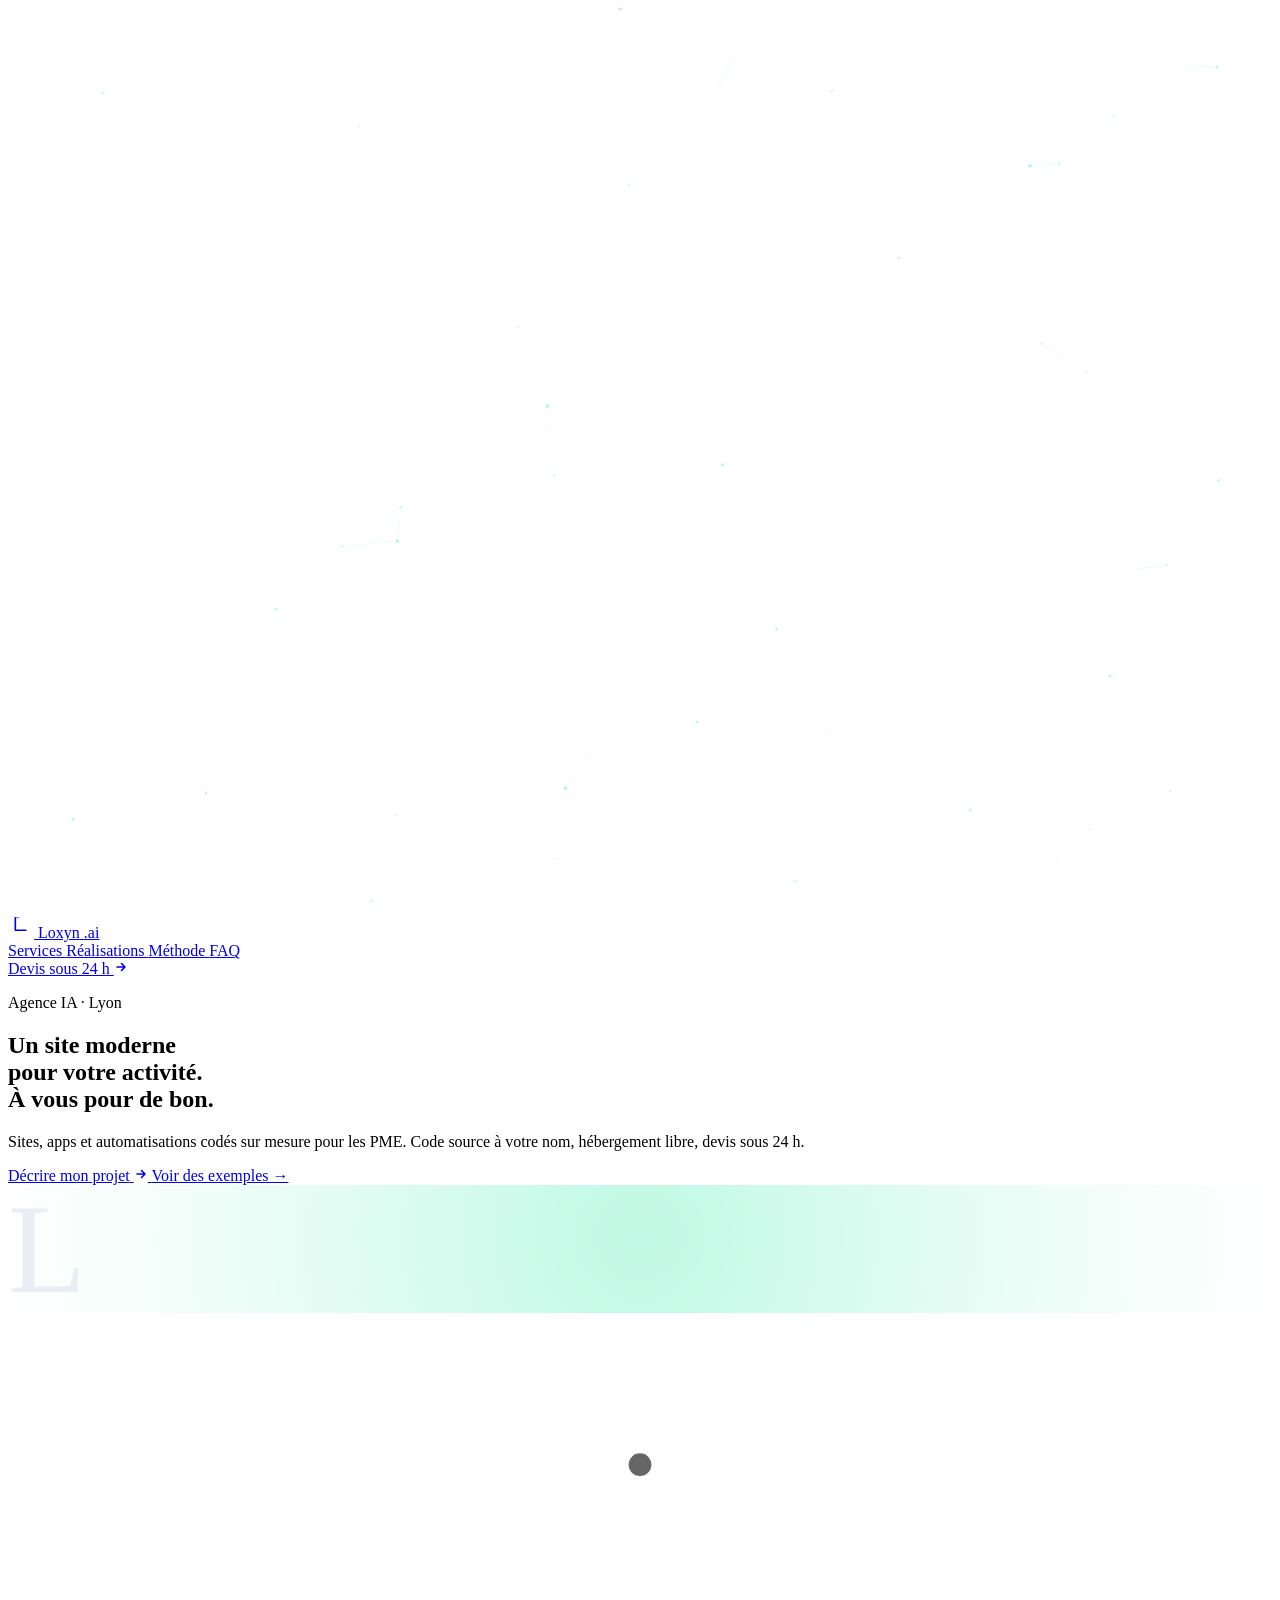
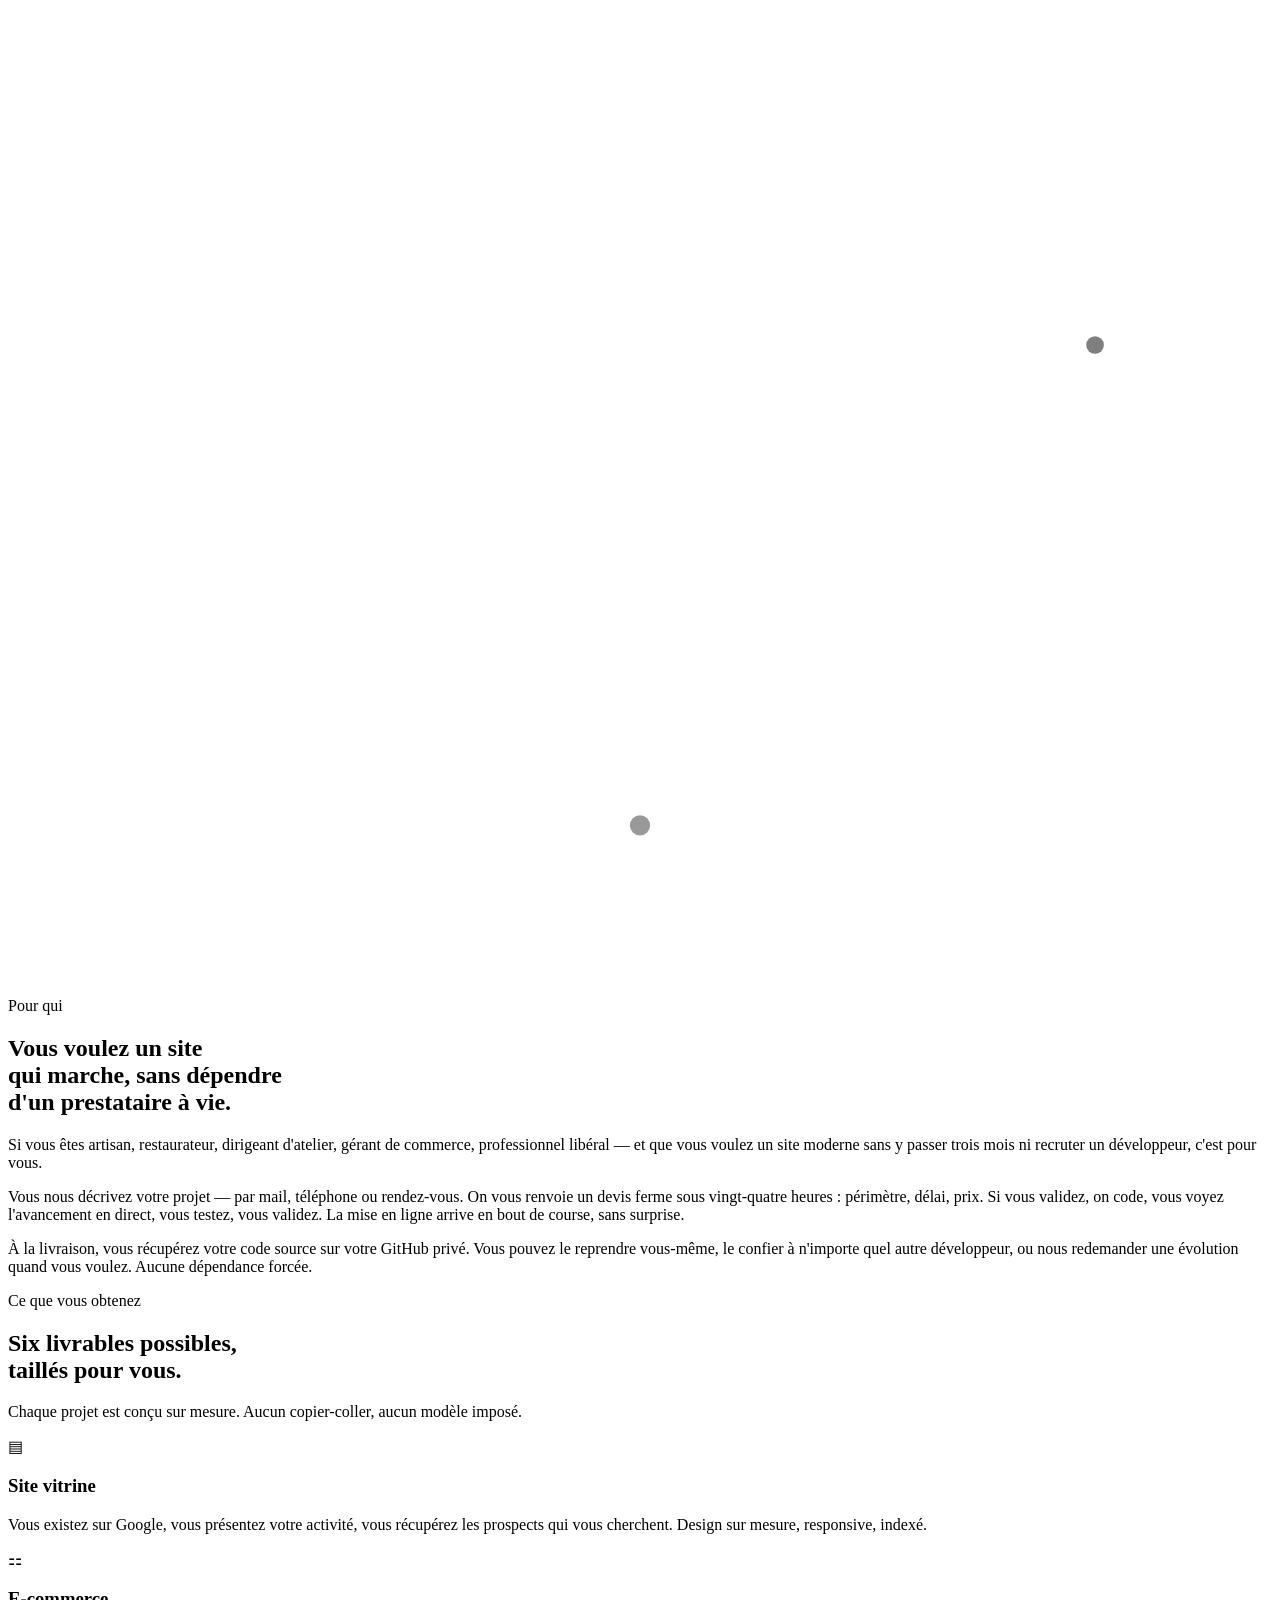
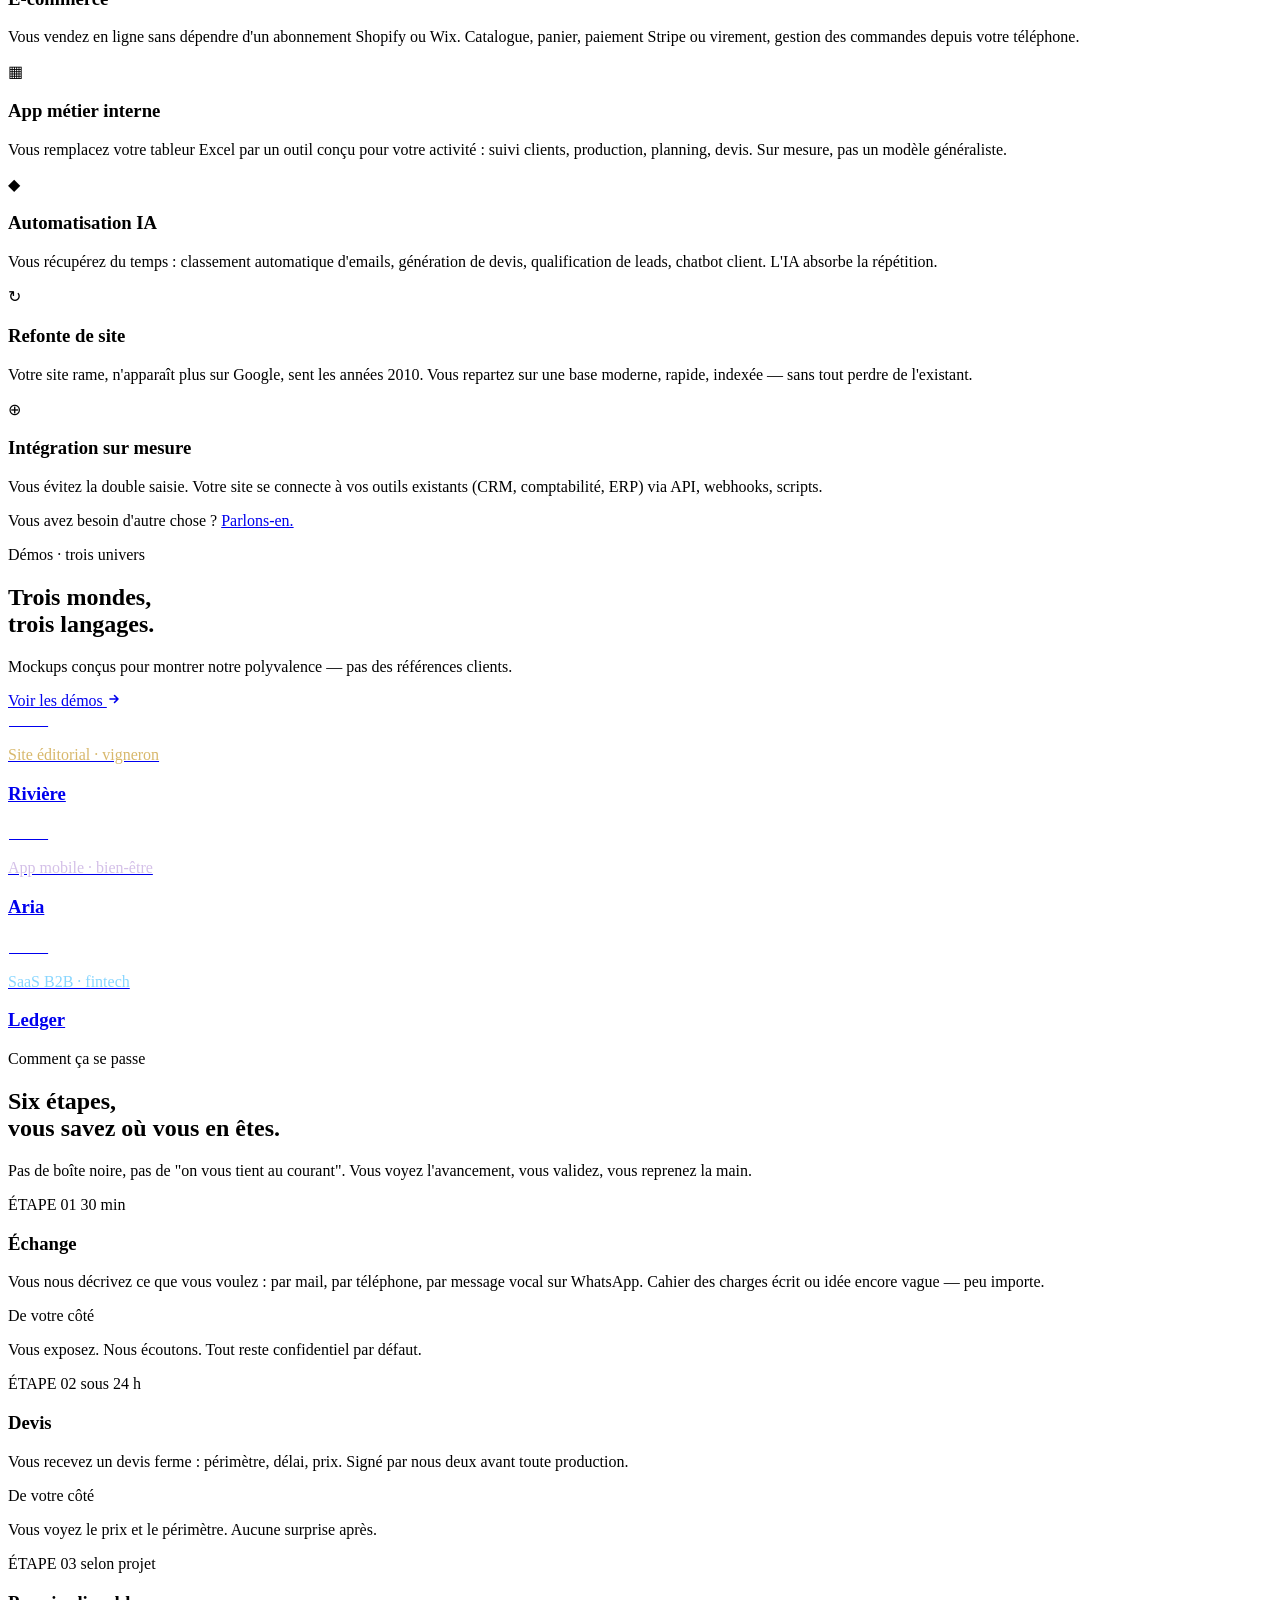
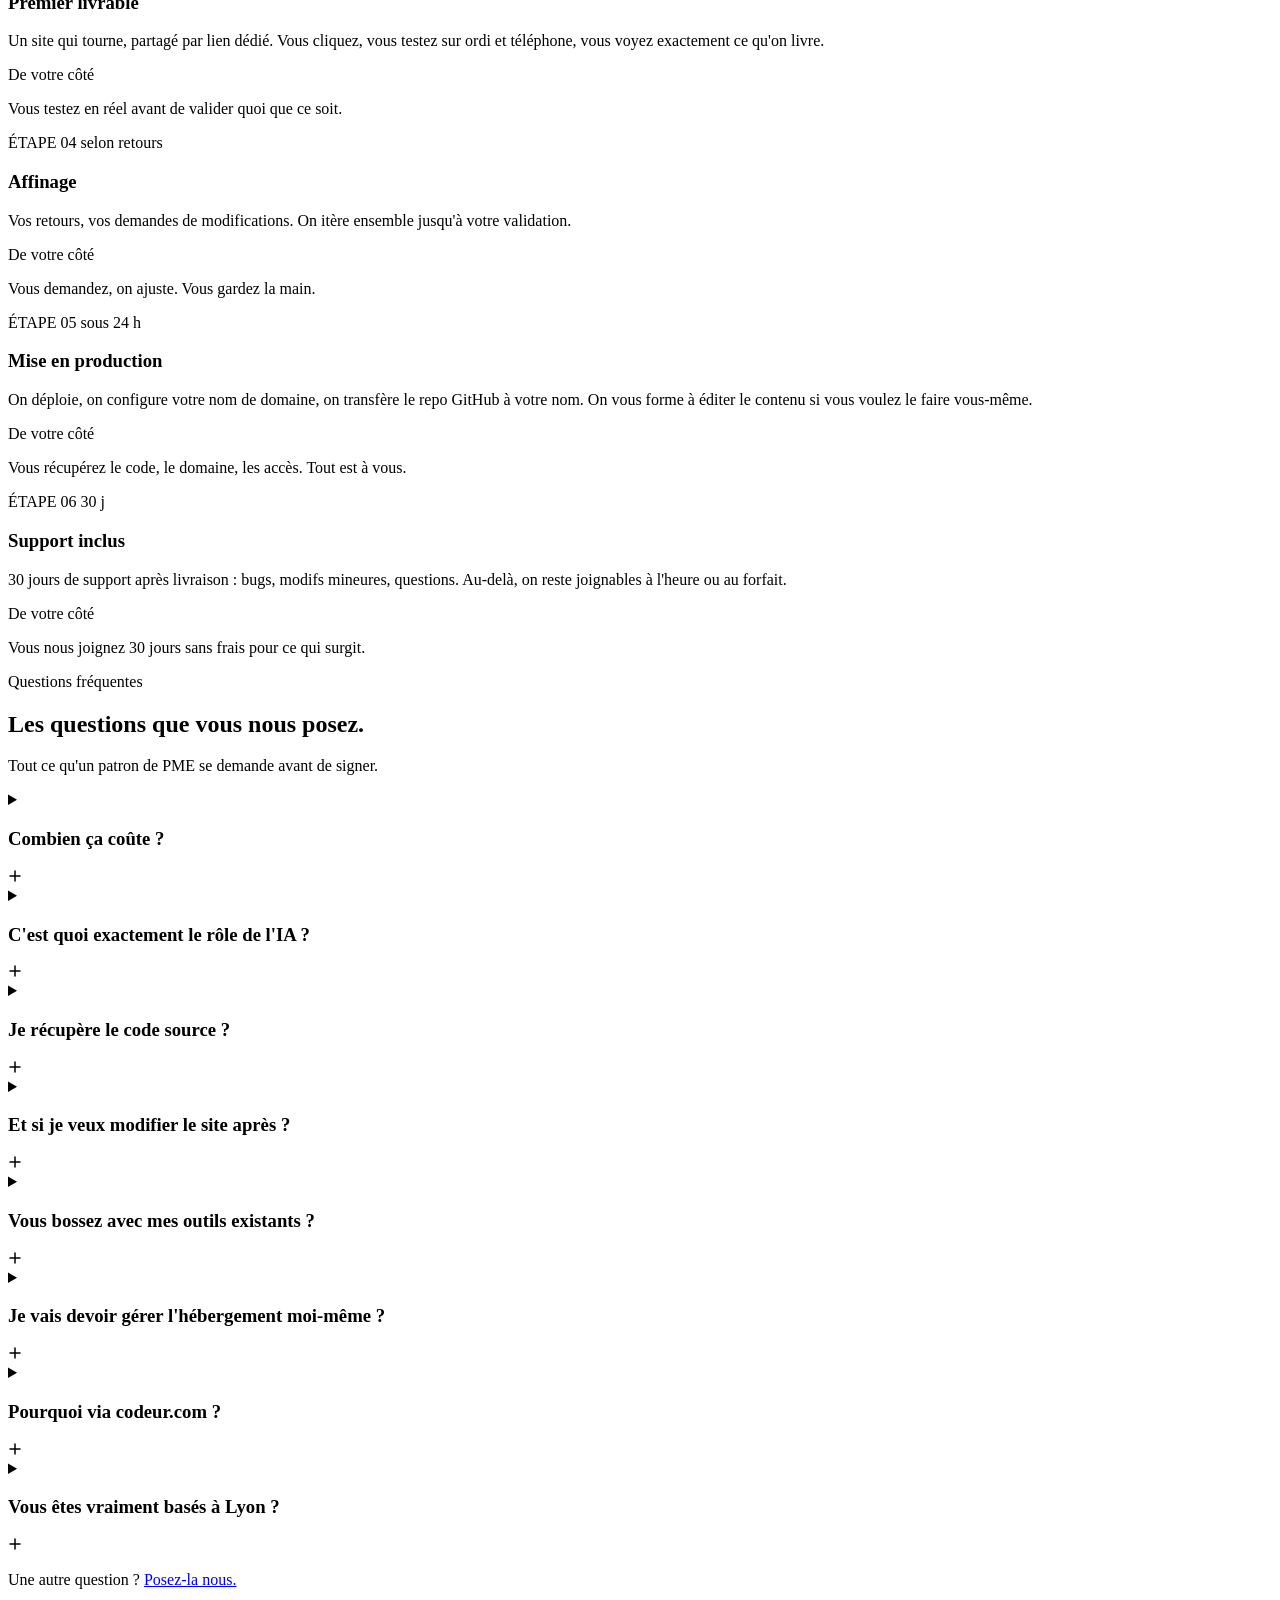
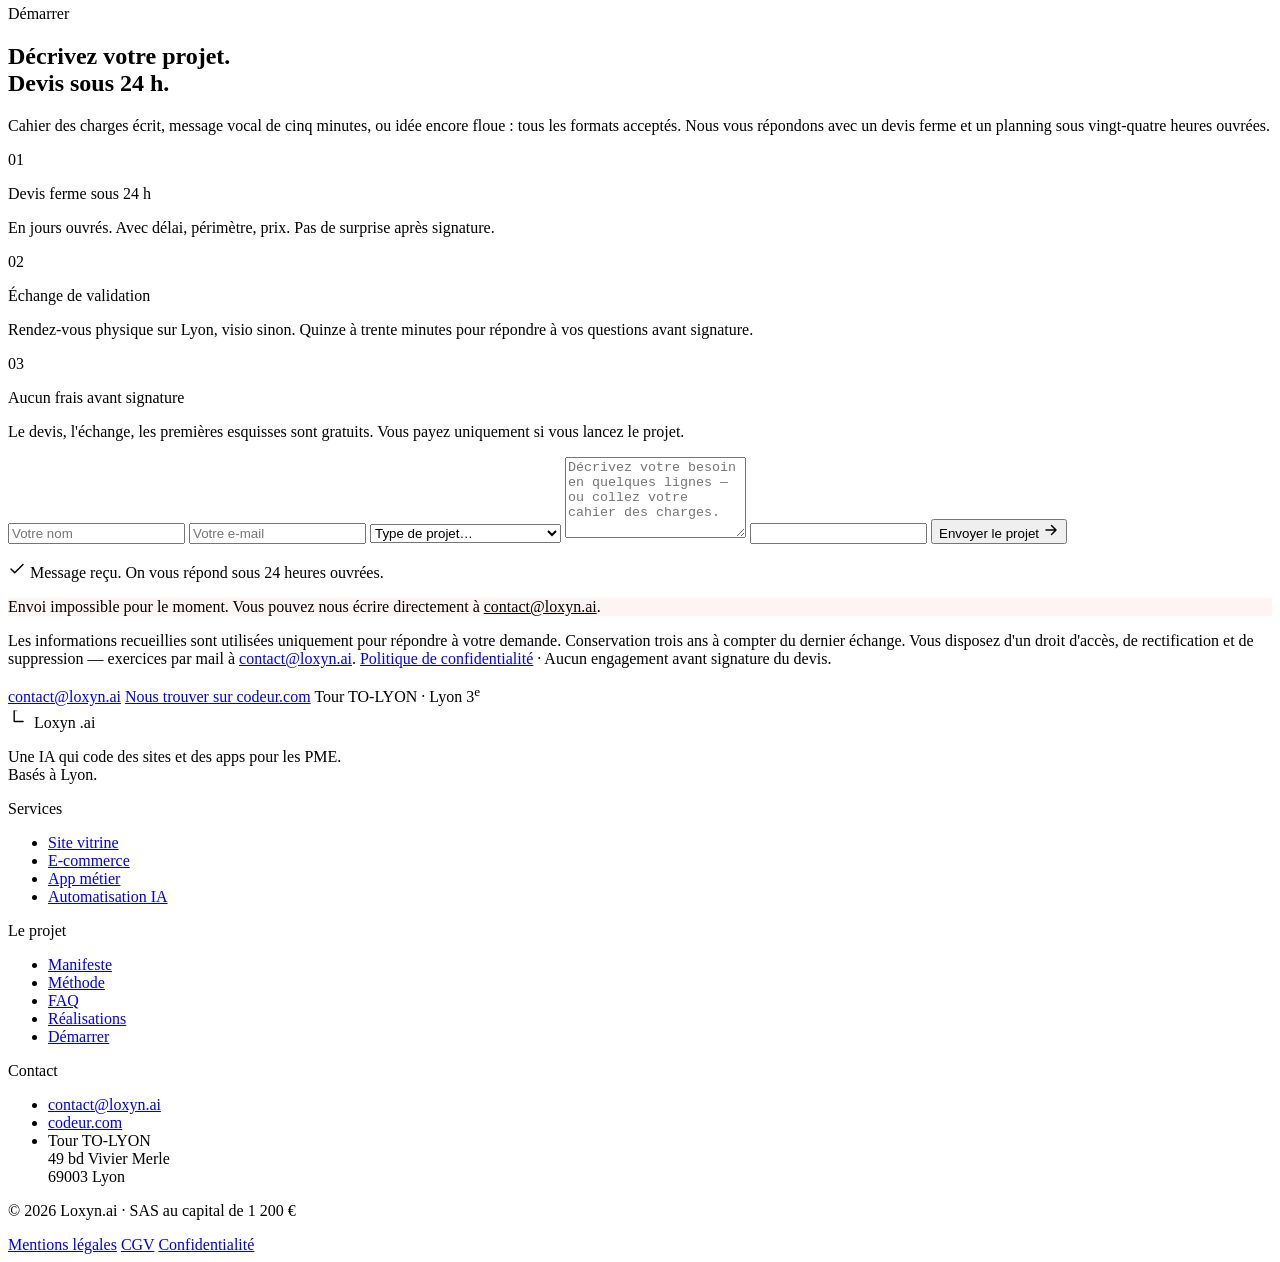
==== index.html @ 241e5394 "Deploy preview v0.16 — pivot client-centric + élagage" ====
<!DOCTYPE html><html lang="fr"> <head><meta charset="utf-8"><meta name="viewport" content="width=device-width, initial-scale=1"><meta name="description" content="Loxyn.ai : agence Lyonnaise outillée IA. Nous codons sites, apps, automatisations sur mesure. Devis sous 24 h."><meta name="generator" content="Astro v6.2.2"><link rel="canonical" href="https://ckorela.github.io/loxyn-preview/"><link rel="icon" type="image/svg+xml" href="/favicon.svg"><link rel="apple-touch-icon" href="/og/loxyn-og.png"><meta name="theme-color" content="#ffffff"><!-- JSON-LD Organization schema (Google Knowledge Graph + SEO) --><script type="application/ld+json">{"@context":"https://schema.org","@type":"Organization","name":"Loxyn.ai","alternateName":"Loxyn","url":"https://loxyn.ai","logo":"https://loxyn.ai/og/loxyn-og.png","description":"Agence Lyonnaise outillée IA. Sites, apps, automatisations codés sur mesure pour PME.","address":{"@type":"PostalAddress","streetAddress":"Tour TO-LYON, 49 boulevard Vivier Merle","addressLocality":"Lyon","postalCode":"69003","addressCountry":"FR"},"contactPoint":{"@type":"ContactPoint","email":"contact@loxyn.ai","contactType":"customer service","areaServed":"FR","availableLanguage":["French","English"]},"areaServed":"France","knowsAbout":["Web Development","Astro Framework","Tailwind CSS","AI Automation","E-commerce","Custom Web Applications"]}</script><!-- Open Graph --><meta property="og:type" content="website"><meta property="og:locale" content="fr_FR"><meta property="og:site_name" content="Loxyn.ai"><meta property="og:title" content="Loxyn.ai — Votre site web codé sur mesure."><meta property="og:description" content="Loxyn.ai : agence Lyonnaise outillée IA. Nous codons sites, apps, automatisations sur mesure. Devis sous 24 h."><meta property="og:image" content="https://ckorela.github.io/og/loxyn-og.png"><meta property="og:image:width" content="1200"><meta property="og:image:height" content="630"><meta property="og:url" content="https://ckorela.github.io/loxyn-preview/"><!-- Twitter Card --><meta name="twitter:card" content="summary_large_image"><meta name="twitter:title" content="Loxyn.ai — Votre site web codé sur mesure."><meta name="twitter:description" content="Loxyn.ai : agence Lyonnaise outillée IA. Nous codons sites, apps, automatisations sur mesure. Devis sous 24 h."><meta name="twitter:image" content="https://ckorela.github.io/og/loxyn-og.png"><link rel="preconnect" href="https://fonts.googleapis.com"><link rel="preconnect" href="https://fonts.gstatic.com" crossorigin><link href="https://fonts.googleapis.com/css2?family=Inter:wght@400;500;600;700&family=Fraunces:ital,opsz,wght,SOFT@0,9..144,200..700,0..100;1,9..144,200..700,0..100&family=JetBrains+Mono:wght@400;500&display=swap" rel="stylesheet"><title>Loxyn.ai — Votre site web codé sur mesure.</title><link rel="stylesheet" href="/loxyn-preview/_astro/BaseLayout.CU_72EDZ.css">
<style>@keyframes ariaBreath{0%,to{transform:scale(.97);opacity:.85}50%{transform:scale(1.04);opacity:1}}@keyframes orbitSlow{0%{transform:rotate(0)}to{transform:rotate(360deg)}}
</style></head> <body class="min-h-screen flex flex-col"> <div class="fixed inset-0 -z-10 overflow-hidden pointer-events-none" aria-hidden="true"> <!-- Fond noir profond --> <div class="absolute inset-0 bg-bg"></div> <!-- Grid filaire qui pan lentement --> <div class="absolute inset-0 tech-grid" style="animation: gridPan 60s linear infinite;"></div> <!-- Glows ambiants colorés --> <div class="absolute -top-1/4 -left-1/4 w-[60vw] h-[60vw] rounded-full opacity-30" style="background: radial-gradient(circle, rgba(0, 232, 150, 0.18), transparent 60%);"></div> <div class="absolute top-1/4 -right-1/4 w-[55vw] h-[55vw] rounded-full opacity-25" style="background: radial-gradient(circle, rgba(197, 135, 255, 0.15), transparent 60%);"></div> <div class="absolute bottom-0 left-1/4 w-[50vw] h-[50vw] rounded-full opacity-20" style="background: radial-gradient(circle, rgba(136, 214, 255, 0.15), transparent 60%);"></div> <!-- Canvas particles tech --> <canvas id="ambient-canvas" class="absolute inset-0 w-full h-full"></canvas> </div>  <script type="module">const d=document.getElementById("ambient-canvas");if(d){let x=function(){const e=window.innerWidth,i=window.innerHeight;d.width=e*l,d.height=i*l,d.style.width=`${e}px`,d.style.height=`${i}px`,n.setTransform(l,0,0,l,0,0);const y=Math.min(80,Math.floor(e*i/24e3));s=Array.from({length:y},()=>({x:Math.random()*e,y:Math.random()*i,vx:(Math.random()-.5)*.16,vy:(Math.random()-.5)*.16,r:Math.random()*1.6+.4,pulse:Math.random()*Math.PI*2}))},w=function(){const e=window.innerWidth,i=window.innerHeight;n.clearRect(0,0,e,i);const y=performance.now()/1e3;for(const t of s){t.x+=t.vx,t.y+=t.vy,(t.x<0||t.x>e)&&(t.vx*=-1),(t.y<0||t.y>i)&&(t.vy*=-1),t.pulse+=.012;const c=r.x-t.x,a=r.y-t.y,o=Math.hypot(c,a);if(o<200&&o>.1){const h=(1-o/200)*.04;t.vx+=c/o*h,t.vy+=a/o*h}t.vx*=.992,t.vy*=.992;const m=.18+Math.sin(t.pulse+y)*.14;n.beginPath(),n.arc(t.x,t.y,t.r,0,Math.PI*2),n.fillStyle=`rgba(0, 232, 150, ${m})`,n.fill()}const f=110,v=f*f;n.lineWidth=.6;for(let t=0;t<s.length;t++)for(let c=t+1;c<s.length;c++){const a=s[t],o=s[c],m=a.x-o.x,h=a.y-o.y,g=m*m+h*h;if(g<v){const M=(1-g/v)*.14;n.strokeStyle=`rgba(0, 232, 150, ${M})`,n.beginPath(),n.moveTo(a.x,a.y),n.lineTo(o.x,o.y),n.stroke()}}requestAnimationFrame(w)};const n=d.getContext("2d");let s=[],r={x:-9999,y:-9999};const l=Math.min(window.devicePixelRatio||1,2);window.addEventListener("resize",x),window.addEventListener("mousemove",e=>{r.x=e.clientX,r.y=e.clientY}),window.addEventListener("mouseleave",()=>{r.x=-9999,r.y=-9999}),x(),requestAnimationFrame(w)}</script> <div id="cursor-dot" class="fixed pointer-events-none z-[9999] hidden md:block" aria-hidden="true" data-astro-cid-ofxtmv4x></div> <div id="cursor-ring" class="fixed pointer-events-none z-[9998] hidden md:block" aria-hidden="true" data-astro-cid-ofxtmv4x></div>  <script type="module">const s=document.getElementById("cursor-dot"),t=document.getElementById("cursor-ring");if(s&&t&&!window.matchMedia("(pointer: coarse)").matches){document.body.classList.add("has-custom-cursor");let o=0,n=0,a=0,i=0,r=!1;window.addEventListener("mousemove",e=>{o=e.clientX,n=e.clientY,s.style.transform=`translate3d(${o}px, ${n}px, 0) translate(-50%, -50%)`,r||(r=!0,s.style.opacity="1",t.style.opacity="1")}),window.addEventListener("mouseleave",()=>{r=!1,s.style.opacity="0",t.style.opacity="0"}),window.addEventListener("mousedown",()=>{t.classList.add("is-press")}),window.addEventListener("mouseup",()=>{t.classList.remove("is-press")});const l=e=>{t.classList.toggle("is-hover",e)},d="a, button, input, textarea, select, [role='button'], [data-magnetic], details summary";document.addEventListener("mouseover",e=>{e.target.closest(d)&&l(!0)}),document.addEventListener("mouseout",e=>{e.target.closest(d)&&l(!1)});const c=()=>{a+=(o-a)*.32,i+=(n-i)*.32,t.style.transform=`translate3d(${a}px, ${i}px, 0) translate(-50%, -50%)`,requestAnimationFrame(c)};c()}</script> <header class="fixed top-0 inset-x-0 z-50 backdrop-blur-md bg-bg/75 border-b border-line"> <nav class="max-w-7xl mx-auto px-6 lg:px-10 h-18 py-2 flex items-center justify-between"> <a href="/loxyn-preview/" class="group flex items-center gap-2"> <svg viewBox="0 0 32 32" width="26" height="26" fill="none" stroke="currentColor" stroke-width="2" stroke-linecap="round" stroke-linejoin="round" class="shrink-0 text-fg group-hover:text-accent transition-colors" aria-hidden="true"> <!-- L principal --> <path d="M9 7 L9 22.5 L22 22.5"></path> <!-- Petit trait horizontal en haut, comme un curseur de code --> <path d="M9 7 L13 7" stroke-width="1.4" opacity="0.5"></path> <!-- Point d'accent au bout du L --> <circle cx="22.5" cy="22.5" r="2.4" fill="var(--color-accent)" stroke="none"></circle> </svg> <span class="font-serif italic text-2xl text-fg">Loxyn</span> <span class="text-fg-faint text-xs tracking-[0.2em] uppercase">.ai</span> </a> <div class="hidden md:flex items-center gap-10 text-sm"> <a href="/loxyn-preview/#services" class="link-underline text-fg-muted hover:text-fg transition-colors"> Services </a><a href="/loxyn-preview/realisations" class="link-underline text-fg-muted hover:text-fg transition-colors"> Réalisations </a><a href="/loxyn-preview/#methode" class="link-underline text-fg-muted hover:text-fg transition-colors"> Méthode </a><a href="/loxyn-preview/#faq" class="link-underline text-fg-muted hover:text-fg transition-colors"> FAQ </a> </div> <a href="/loxyn-preview/#contact" class="group inline-flex items-center gap-2 px-4 h-10 rounded-full bg-fg text-bg text-sm font-medium hover:bg-accent hover:shadow-[0_8px_28px_rgba(0,168,107,0.35)] transition-all">
Devis sous 24 h
<svg width="14" height="14" viewBox="0 0 14 14" fill="none" stroke="currentColor" stroke-width="1.6" class="group-hover:translate-x-0.5 transition-transform"> <path d="M3 7h8M7.5 3.5L11 7l-3.5 3.5" stroke-linecap="round" stroke-linejoin="round"></path> </svg> </a> </nav> </header> <main class="flex-1">  <section class="relative pt-32 pb-24 lg:pt-36 lg:pb-32 px-6 lg:px-12 overflow-hidden"> <div class="max-w-7xl mx-auto w-full grid lg:grid-cols-12 gap-12 lg:gap-16 items-center"> <!-- Colonne gauche : titre + CTA — POV client --> <div class="lg:col-span-7"> <p class="text-fg-faint text-xs tracking-[0.32em] uppercase mb-10">
Agence IA · Lyon
</p> <h1 class="font-sans font-light text-fg text-4xl sm:text-5xl lg:text-6xl leading-[1.06] tracking-tight">
Un site moderne<br>
pour votre activité.<br> <span class="italic text-accent">À vous pour de bon.</span> </h1> <p class="text-fg-muted text-base lg:text-lg mt-8 max-w-xl leading-relaxed">
Sites, apps et automatisations codés sur mesure pour les PME.
        Code source à votre nom, hébergement libre, devis sous 24 h.
</p> <div class="flex flex-wrap items-center gap-5 mt-10"> <a href="/loxyn-preview/#contact" class="group inline-flex items-center gap-3 px-6 h-12 rounded-md bg-accent text-bg font-medium hover:bg-accent-deep transition-all hover:shadow-[0_0_50px_rgba(0,232,150,0.4)]"> <span>Décrire mon projet</span> <svg width="14" height="14" viewBox="0 0 14 14" fill="none" stroke="currentColor" stroke-width="1.6" class="group-hover:translate-x-0.5 transition-transform"> <path d="M3 7h8M7.5 3.5L11 7l-3.5 3.5" stroke-linecap="round" stroke-linejoin="round"></path> </svg> </a> <a href="/loxyn-preview/realisations" class="link-underline text-fg-muted hover:text-fg text-sm tracking-wide">
Voir des exemples →
</a> </div> </div> <!-- Colonne droite : composition organique respirante --> <div class="lg:col-span-5"> <div class="relative aspect-square w-full max-w-[520px] mx-auto" data-astro-cid-ktb3q2xr> <!-- Halo extérieur très large, respiration lente --> <div class="absolute inset-0 rounded-full" style="background: radial-gradient(circle at 50% 50%, rgba(0, 232, 150, 0.18) 0%, rgba(0, 232, 150, 0.08) 30%, transparent 65%); animation: ariaBreath 7s ease-in-out infinite;" data-astro-cid-ktb3q2xr></div> <!-- Anneau intermédiaire --> <div class="absolute inset-[14%] rounded-full border" style="border-color: rgba(0, 232, 150, 0.18); animation: ariaBreath 8s ease-in-out infinite reverse;" data-astro-cid-ktb3q2xr></div> <!-- Anneau interne plus net --> <div class="absolute inset-[24%] rounded-full border" style="border-color: rgba(0, 232, 150, 0.32);" data-astro-cid-ktb3q2xr></div> <!-- Centre lumineux + monogramme --> <div class="absolute inset-[34%] rounded-full flex items-center justify-center" style="background: radial-gradient(circle at 50% 40%, rgba(0, 232, 150, 0.25) 0%, rgba(0, 232, 150, 0.08) 60%, transparent 100%);" data-astro-cid-ktb3q2xr> <span class="font-serif italic text-fg select-none" style="font-size: clamp(5rem, 10vw, 8rem); line-height: 1; letter-spacing: -0.04em; color: rgba(230, 236, 245, 0.92);" data-astro-cid-ktb3q2xr>
L
</span> </div> <!-- Petits points orbitaux --> <svg viewBox="0 0 100 100" class="absolute inset-0 w-full h-full" aria-hidden="true" data-astro-cid-ktb3q2xr> <g style="transform-origin: center; animation: orbitSlow 28s linear infinite;" data-astro-cid-ktb3q2xr> <circle cx="50" cy="12" r="0.9" fill="var(--color-accent)" opacity="0.6" data-astro-cid-ktb3q2xr></circle> </g> <g style="transform-origin: center; animation: orbitSlow 36s linear infinite reverse;" data-astro-cid-ktb3q2xr> <circle cx="86" cy="50" r="0.7" fill="var(--color-accent)" opacity="0.5" data-astro-cid-ktb3q2xr></circle> </g> <g style="transform-origin: center; animation: orbitSlow 44s linear infinite;" data-astro-cid-ktb3q2xr> <circle cx="50" cy="88" r="0.8" fill="var(--color-accent)" opacity="0.4" data-astro-cid-ktb3q2xr></circle> </g> </svg> </div> </div> </div> </section> <section id="presentation" class="section-warm relative py-28 lg:py-36 px-6 lg:px-12 border-t border-line tech-grid"> <div class="max-w-7xl mx-auto"> <div class="grid lg:grid-cols-12 gap-12 lg:gap-20 items-start"> <div class="lg:col-span-5"> <p class="eyebrow-line text-fg-faint text-xs tracking-[0.32em] uppercase mb-6">
Pour qui
</p> <h2 class="font-sans font-light text-fg text-3xl lg:text-5xl leading-[1.1] tracking-tight">
Vous voulez un site<br>
qui marche, <span class="italic text-accent">sans dépendre</span><br>
d'un prestataire à vie.
</h2> </div> <div class="lg:col-span-7 space-y-7"> <p class="text-fg-muted text-xl leading-relaxed">
Si vous êtes artisan, restaurateur, dirigeant d'atelier, gérant
          de commerce, professionnel libéral — et que vous voulez un site
          moderne sans y passer trois mois ni recruter un développeur,
          c'est pour vous.
</p> <p class="text-fg-muted text-lg leading-relaxed">
Vous nous décrivez votre projet — par mail, téléphone ou
          rendez-vous. On vous renvoie un devis ferme sous vingt-quatre
          heures : périmètre, délai, prix. Si vous validez, on code,
          vous voyez l'avancement en direct, vous testez, vous validez.
          La mise en ligne arrive en bout de course, sans surprise.
</p> <p class="text-fg-muted text-lg leading-relaxed">
À la livraison, vous récupérez votre code source sur votre GitHub
          privé. Vous pouvez le reprendre vous-même, le confier à n'importe
          quel autre développeur, ou nous redemander une évolution quand
          vous voulez. Aucune dépendance forcée.
</p> </div> </div> </div> </section> <script type="module">const i=document.querySelectorAll("[data-counter]");if("IntersectionObserver"in window&&i.length>0){const o=new IntersectionObserver(t=>{for(const r of t){if(!r.isIntersecting)continue;const e=r.target,u=parseInt(e.dataset.counter??"0",10),d=1400,f=performance.now(),s=0,h=n=>1-Math.pow(1-n,3),c=n=>{const a=Math.min(1,(n-f)/d);e.textContent=String(Math.round(s+(u-s)*h(a))),a<1&&requestAnimationFrame(c)};requestAnimationFrame(c),o.unobserve(e)}},{threshold:.5});i.forEach(t=>o.observe(t))}</script> <section id="services" class="section-light relative py-28 lg:py-36 px-6 lg:px-12 border-t border-line"> <div class="max-w-7xl mx-auto"> <div class="max-w-3xl mb-14"> <p class="eyebrow-line text-fg-faint text-xs tracking-[0.32em] uppercase mb-6">
Ce que vous obtenez
</p> <h2 class="font-sans font-light text-fg text-3xl lg:text-5xl leading-[1.1] tracking-tight">
Six livrables possibles,<br> <span class="italic text-accent">taillés pour vous</span>.
</h2> <p class="font-serif italic font-light text-xl text-fg-muted mt-6 leading-snug max-w-2xl" style="color: var(--color-luxe);">
Chaque projet est conçu sur mesure. Aucun copier-coller, aucun modèle imposé.
</p> </div> <div class="grid md:grid-cols-2 lg:grid-cols-3 gap-5"> <article class="bg-bg-elev p-8 lg:p-10 rounded-3xl border border-line hover:border-luxe/30 hover:bg-bg-warm transition-all duration-500 group relative"> <div class="absolute top-0 left-0 w-full h-px bg-gradient-to-r from-accent to-transparent opacity-0 group-hover:opacity-100 transition-opacity" aria-hidden="true"></div> <div class="font-mono text-2xl text-accent mb-6">▤</div> <h3 class="font-serif text-2xl text-fg italic">Site vitrine</h3> <p class="text-fg-muted mt-4 leading-relaxed text-sm">Vous existez sur Google, vous présentez votre activité, vous récupérez les prospects qui vous cherchent. Design sur mesure, responsive, indexé.</p> </article><article class="bg-bg-elev p-8 lg:p-10 rounded-3xl border border-line hover:border-luxe/30 hover:bg-bg-warm transition-all duration-500 group relative"> <div class="absolute top-0 left-0 w-full h-px bg-gradient-to-r from-accent to-transparent opacity-0 group-hover:opacity-100 transition-opacity" aria-hidden="true"></div> <div class="font-mono text-2xl text-accent mb-6">⚏</div> <h3 class="font-serif text-2xl text-fg italic">E-commerce</h3> <p class="text-fg-muted mt-4 leading-relaxed text-sm">Vous vendez en ligne sans dépendre d&#39;un abonnement Shopify ou Wix. Catalogue, panier, paiement Stripe ou virement, gestion des commandes depuis votre téléphone.</p> </article><article class="bg-bg-elev p-8 lg:p-10 rounded-3xl border border-line hover:border-luxe/30 hover:bg-bg-warm transition-all duration-500 group relative"> <div class="absolute top-0 left-0 w-full h-px bg-gradient-to-r from-accent to-transparent opacity-0 group-hover:opacity-100 transition-opacity" aria-hidden="true"></div> <div class="font-mono text-2xl text-accent mb-6">▦</div> <h3 class="font-serif text-2xl text-fg italic">App métier interne</h3> <p class="text-fg-muted mt-4 leading-relaxed text-sm">Vous remplacez votre tableur Excel par un outil conçu pour votre activité : suivi clients, production, planning, devis. Sur mesure, pas un modèle généraliste.</p> </article><article class="bg-bg-elev p-8 lg:p-10 rounded-3xl border border-line hover:border-luxe/30 hover:bg-bg-warm transition-all duration-500 group relative"> <div class="absolute top-0 left-0 w-full h-px bg-gradient-to-r from-accent to-transparent opacity-0 group-hover:opacity-100 transition-opacity" aria-hidden="true"></div> <div class="font-mono text-2xl text-accent mb-6">◆</div> <h3 class="font-serif text-2xl text-fg italic">Automatisation IA</h3> <p class="text-fg-muted mt-4 leading-relaxed text-sm">Vous récupérez du temps : classement automatique d&#39;emails, génération de devis, qualification de leads, chatbot client. L&#39;IA absorbe la répétition.</p> </article><article class="bg-bg-elev p-8 lg:p-10 rounded-3xl border border-line hover:border-luxe/30 hover:bg-bg-warm transition-all duration-500 group relative"> <div class="absolute top-0 left-0 w-full h-px bg-gradient-to-r from-accent to-transparent opacity-0 group-hover:opacity-100 transition-opacity" aria-hidden="true"></div> <div class="font-mono text-2xl text-accent mb-6">↻</div> <h3 class="font-serif text-2xl text-fg italic">Refonte de site</h3> <p class="text-fg-muted mt-4 leading-relaxed text-sm">Votre site rame, n&#39;apparaît plus sur Google, sent les années 2010. Vous repartez sur une base moderne, rapide, indexée — sans tout perdre de l&#39;existant.</p> </article><article class="bg-bg-elev p-8 lg:p-10 rounded-3xl border border-line hover:border-luxe/30 hover:bg-bg-warm transition-all duration-500 group relative"> <div class="absolute top-0 left-0 w-full h-px bg-gradient-to-r from-accent to-transparent opacity-0 group-hover:opacity-100 transition-opacity" aria-hidden="true"></div> <div class="font-mono text-2xl text-accent mb-6">⊕</div> <h3 class="font-serif text-2xl text-fg italic">Intégration sur mesure</h3> <p class="text-fg-muted mt-4 leading-relaxed text-sm">Vous évitez la double saisie. Votre site se connecte à vos outils existants (CRM, comptabilité, ERP) via API, webhooks, scripts.</p> </article> </div> <p class="text-center text-fg-muted mt-10">
Vous avez besoin d'autre chose ?
<a href="#contact" class="text-accent link-underline ml-1">Parlons-en.</a> </p> </div> </section> <section id="realisations-teaser" class="section-warm relative py-28 lg:py-36 px-6 lg:px-12 border-t border-line"> <div class="max-w-7xl mx-auto"> <div class="flex flex-wrap items-end justify-between gap-6 mb-12"> <div class="max-w-2xl"> <p class="eyebrow-line text-fg-faint text-xs tracking-[0.32em] uppercase mb-6">
Démos · trois univers
</p> <h2 class="font-sans font-light text-fg text-3xl lg:text-5xl leading-[1.1] tracking-tight">
Trois mondes,<br> <span class="italic text-accent">trois langages</span>.
</h2> <p class="text-sm text-fg-muted mt-4 max-w-xl leading-relaxed">
Mockups conçus pour montrer notre polyvalence — pas des références
          clients.
</p> </div> <a href="/loxyn-preview/realisations" class="group inline-flex items-center gap-2 px-5 h-11 rounded-full border border-line-strong text-fg hover:border-accent hover:text-accent transition-all">
Voir les démos
<svg width="14" height="14" viewBox="0 0 14 14" fill="none" stroke="currentColor" stroke-width="1.6" class="group-hover:translate-x-0.5 transition-transform"> <path d="M3 7h8M7.5 3.5L11 7l-3.5 3.5" stroke-linecap="round" stroke-linejoin="round"></path> </svg> </a> </div> <!-- ════════ 3 cards photo + overlay ════════ --> <div class="grid md:grid-cols-3 gap-5"> <a href="/loxyn-preview/realisations#riviere" class="group relative block aspect-[4/5] rounded-2xl overflow-hidden border border-line transition-all hover:scale-[1.02]" style="box-shadow: 0 0 0 0 rgba(216, 184, 108, 0.3); transition: transform 0.4s, box-shadow 0.5s;" onmouseover="this.style.boxShadow='0 20px 60px -15px rgba(216, 184, 108, 0.3)'" onmouseout="this.style.boxShadow='0 0 0 0 rgba(216, 184, 108, 0.3)'"> <!-- Photo backdrop, zoom léger au hover --> <div class="absolute inset-0 bg-cover bg-center transition-transform duration-700 group-hover:scale-105" style="background-image: url('/images/riviere/grappe.jpg');"></div> <!-- Overlay color-tinté (palette projet) --> <div class="absolute inset-0" style="background: linear-gradient(180deg, rgba(74, 28, 38, 0.15) 0%, rgba(26, 10, 16, 0.4) 50%, rgba(26, 10, 16, 0.92) 100%);"></div> <!-- Badge Démo discret --> <div class="absolute top-4 right-4 px-2.5 py-1 rounded-full font-mono text-[9px] tracking-[0.25em] uppercase backdrop-blur-md" style="background: rgba(255,255,255,0.1); color: rgba(255,255,255,0.75); border: 1px solid rgba(255,255,255,0.15);">
Démo
</div> <!-- Bandeau bas : eyebrow + nom --> <div class="absolute inset-x-0 bottom-0 p-7"> <p class="font-mono text-[10px] tracking-[0.32em] uppercase mb-2" style="color: #d8b86c;"> Site éditorial · vigneron </p> <h3 class="font-serif font-light text-3xl lg:text-4xl text-white"> Rivière </h3> </div> </a><a href="/loxyn-preview/realisations#aria" class="group relative block aspect-[4/5] rounded-2xl overflow-hidden border border-line transition-all hover:scale-[1.02]" style="box-shadow: 0 0 0 0 rgba(214, 196, 232, 0.35); transition: transform 0.4s, box-shadow 0.5s;" onmouseover="this.style.boxShadow='0 20px 60px -15px rgba(214, 196, 232, 0.35)'" onmouseout="this.style.boxShadow='0 0 0 0 rgba(214, 196, 232, 0.35)'"> <!-- Photo backdrop, zoom léger au hover --> <div class="absolute inset-0 bg-cover bg-center transition-transform duration-700 group-hover:scale-105" style="background-image: url('/images/aria/silhouette.jpg');"></div> <!-- Overlay color-tinté (palette projet) --> <div class="absolute inset-0" style="background: linear-gradient(180deg, rgba(106, 74, 122, 0.2) 0%, rgba(42, 26, 48, 0.45) 50%, rgba(26, 16, 32, 0.92) 100%);"></div> <!-- Badge Démo discret --> <div class="absolute top-4 right-4 px-2.5 py-1 rounded-full font-mono text-[9px] tracking-[0.25em] uppercase backdrop-blur-md" style="background: rgba(255,255,255,0.1); color: rgba(255,255,255,0.75); border: 1px solid rgba(255,255,255,0.15);">
Démo
</div> <!-- Bandeau bas : eyebrow + nom --> <div class="absolute inset-x-0 bottom-0 p-7"> <p class="font-mono text-[10px] tracking-[0.32em] uppercase mb-2" style="color: #d4c0e8;"> App mobile · bien-être </p> <h3 class="font-serif font-light text-3xl lg:text-4xl text-white"> Aria </h3> </div> </a><a href="/loxyn-preview/realisations#ledger" class="group relative block aspect-[4/5] rounded-2xl overflow-hidden border border-line transition-all hover:scale-[1.02]" style="box-shadow: 0 0 0 0 rgba(76, 200, 255, 0.3); transition: transform 0.4s, box-shadow 0.5s;" onmouseover="this.style.boxShadow='0 20px 60px -15px rgba(76, 200, 255, 0.3)'" onmouseout="this.style.boxShadow='0 0 0 0 rgba(76, 200, 255, 0.3)'"> <!-- Photo backdrop, zoom léger au hover --> <div class="absolute inset-0 bg-cover bg-center transition-transform duration-700 group-hover:scale-105" style="background-image: url('/images/ledger/laptop.jpg');"></div> <!-- Overlay color-tinté (palette projet) --> <div class="absolute inset-0" style="background: linear-gradient(180deg, rgba(10, 21, 48, 0.25) 0%, rgba(10, 21, 48, 0.55) 45%, rgba(10, 21, 48, 0.95) 100%);"></div> <!-- Badge Démo discret --> <div class="absolute top-4 right-4 px-2.5 py-1 rounded-full font-mono text-[9px] tracking-[0.25em] uppercase backdrop-blur-md" style="background: rgba(255,255,255,0.1); color: rgba(255,255,255,0.75); border: 1px solid rgba(255,255,255,0.15);">
Démo
</div> <!-- Bandeau bas : eyebrow + nom --> <div class="absolute inset-x-0 bottom-0 p-7"> <p class="font-mono text-[10px] tracking-[0.32em] uppercase mb-2" style="color: #88d6ff;"> SaaS B2B · fintech </p> <h3 class="font-serif font-light text-3xl lg:text-4xl text-white"> Ledger </h3> </div> </a> </div> </div> </section> <section id="methode" class="section-warm relative py-28 lg:py-36 px-6 lg:px-12 border-t border-line"> <div class="max-w-7xl mx-auto"> <div class="max-w-3xl mb-14"> <p class="eyebrow-line text-fg-faint text-xs tracking-[0.32em] uppercase mb-6">
Comment ça se passe
</p> <h2 class="font-sans font-light text-fg text-3xl lg:text-5xl leading-[1.1] tracking-tight">
Six étapes,<br> <span class="italic text-accent">vous savez où vous en êtes</span>.
</h2> <p class="font-serif italic font-light text-xl mt-6 leading-snug max-w-2xl" style="color: var(--color-luxe);">
Pas de boîte noire, pas de "on vous tient au courant". Vous voyez l'avancement, vous validez, vous reprenez la main.
</p> </div> <div class="grid md:grid-cols-2 lg:grid-cols-3 gap-5"> <article class="bg-bg-elev p-7 lg:p-8 rounded-3xl border border-line group relative overflow-hidden hover:border-luxe/30 hover:bg-bg-warm transition-all duration-500 flex flex-col" style="animation-delay: 0ms"> <!-- Étape + Durée --> <div class="flex items-start justify-between mb-5"> <span class="font-mono text-fg-faint text-xs tracking-widest">
ÉTAPE 01 </span> <span class="font-mono text-[11px] tracking-[0.2em] uppercase" style="color: var(--color-accent);"> 30 min </span> </div> <h3 class="font-serif text-2xl lg:text-3xl text-fg italic mb-3"> Échange </h3> <p class="text-fg-muted leading-relaxed text-sm flex-1">Vous nous décrivez ce que vous voulez : par mail, par téléphone, par message vocal sur WhatsApp. Cahier des charges écrit ou idée encore vague — peu importe.</p> <!-- Ce que vous voyez (POV client) --> <div class="mt-5 pt-4 border-t" style="border-color: var(--color-line);"> <p class="font-mono text-[9px] tracking-[0.28em] uppercase mb-1.5" style="color: var(--color-accent);">
De votre côté
</p> <p class="text-xs leading-relaxed text-fg"> Vous exposez. Nous écoutons. Tout reste confidentiel par défaut. </p> </div> </article><article class="bg-bg-elev p-7 lg:p-8 rounded-3xl border border-line group relative overflow-hidden hover:border-luxe/30 hover:bg-bg-warm transition-all duration-500 flex flex-col" style="animation-delay: 80ms"> <!-- Étape + Durée --> <div class="flex items-start justify-between mb-5"> <span class="font-mono text-fg-faint text-xs tracking-widest">
ÉTAPE 02 </span> <span class="font-mono text-[11px] tracking-[0.2em] uppercase" style="color: var(--color-accent);"> sous 24 h </span> </div> <h3 class="font-serif text-2xl lg:text-3xl text-fg italic mb-3"> Devis </h3> <p class="text-fg-muted leading-relaxed text-sm flex-1">Vous recevez un devis ferme : périmètre, délai, prix. Signé par nous deux avant toute production.</p> <!-- Ce que vous voyez (POV client) --> <div class="mt-5 pt-4 border-t" style="border-color: var(--color-line);"> <p class="font-mono text-[9px] tracking-[0.28em] uppercase mb-1.5" style="color: var(--color-accent);">
De votre côté
</p> <p class="text-xs leading-relaxed text-fg"> Vous voyez le prix et le périmètre. Aucune surprise après. </p> </div> </article><article class="bg-bg-elev p-7 lg:p-8 rounded-3xl border border-line group relative overflow-hidden hover:border-luxe/30 hover:bg-bg-warm transition-all duration-500 flex flex-col" style="animation-delay: 160ms"> <!-- Étape + Durée --> <div class="flex items-start justify-between mb-5"> <span class="font-mono text-fg-faint text-xs tracking-widest">
ÉTAPE 03 </span> <span class="font-mono text-[11px] tracking-[0.2em] uppercase" style="color: var(--color-accent);"> selon projet </span> </div> <h3 class="font-serif text-2xl lg:text-3xl text-fg italic mb-3"> Premier livrable </h3> <p class="text-fg-muted leading-relaxed text-sm flex-1">Un site qui tourne, partagé par lien dédié. Vous cliquez, vous testez sur ordi et téléphone, vous voyez exactement ce qu&#39;on livre.</p> <!-- Ce que vous voyez (POV client) --> <div class="mt-5 pt-4 border-t" style="border-color: var(--color-line);"> <p class="font-mono text-[9px] tracking-[0.28em] uppercase mb-1.5" style="color: var(--color-accent);">
De votre côté
</p> <p class="text-xs leading-relaxed text-fg"> Vous testez en réel avant de valider quoi que ce soit. </p> </div> </article><article class="bg-bg-elev p-7 lg:p-8 rounded-3xl border border-line group relative overflow-hidden hover:border-luxe/30 hover:bg-bg-warm transition-all duration-500 flex flex-col" style="animation-delay: 240ms"> <!-- Étape + Durée --> <div class="flex items-start justify-between mb-5"> <span class="font-mono text-fg-faint text-xs tracking-widest">
ÉTAPE 04 </span> <span class="font-mono text-[11px] tracking-[0.2em] uppercase" style="color: var(--color-accent);"> selon retours </span> </div> <h3 class="font-serif text-2xl lg:text-3xl text-fg italic mb-3"> Affinage </h3> <p class="text-fg-muted leading-relaxed text-sm flex-1">Vos retours, vos demandes de modifications. On itère ensemble jusqu&#39;à votre validation.</p> <!-- Ce que vous voyez (POV client) --> <div class="mt-5 pt-4 border-t" style="border-color: var(--color-line);"> <p class="font-mono text-[9px] tracking-[0.28em] uppercase mb-1.5" style="color: var(--color-accent);">
De votre côté
</p> <p class="text-xs leading-relaxed text-fg"> Vous demandez, on ajuste. Vous gardez la main. </p> </div> </article><article class="bg-bg-elev p-7 lg:p-8 rounded-3xl border border-line group relative overflow-hidden hover:border-luxe/30 hover:bg-bg-warm transition-all duration-500 flex flex-col" style="animation-delay: 320ms"> <!-- Étape + Durée --> <div class="flex items-start justify-between mb-5"> <span class="font-mono text-fg-faint text-xs tracking-widest">
ÉTAPE 05 </span> <span class="font-mono text-[11px] tracking-[0.2em] uppercase" style="color: var(--color-accent);"> sous 24 h </span> </div> <h3 class="font-serif text-2xl lg:text-3xl text-fg italic mb-3"> Mise en production </h3> <p class="text-fg-muted leading-relaxed text-sm flex-1">On déploie, on configure votre nom de domaine, on transfère le repo GitHub à votre nom. On vous forme à éditer le contenu si vous voulez le faire vous-même.</p> <!-- Ce que vous voyez (POV client) --> <div class="mt-5 pt-4 border-t" style="border-color: var(--color-line);"> <p class="font-mono text-[9px] tracking-[0.28em] uppercase mb-1.5" style="color: var(--color-accent);">
De votre côté
</p> <p class="text-xs leading-relaxed text-fg"> Vous récupérez le code, le domaine, les accès. Tout est à vous. </p> </div> </article><article class="bg-bg-elev p-7 lg:p-8 rounded-3xl border border-line group relative overflow-hidden hover:border-luxe/30 hover:bg-bg-warm transition-all duration-500 flex flex-col" style="animation-delay: 400ms"> <!-- Étape + Durée --> <div class="flex items-start justify-between mb-5"> <span class="font-mono text-fg-faint text-xs tracking-widest">
ÉTAPE 06 </span> <span class="font-mono text-[11px] tracking-[0.2em] uppercase" style="color: var(--color-accent);"> 30 j </span> </div> <h3 class="font-serif text-2xl lg:text-3xl text-fg italic mb-3"> Support inclus </h3> <p class="text-fg-muted leading-relaxed text-sm flex-1">30 jours de support après livraison : bugs, modifs mineures, questions. Au-delà, on reste joignables à l&#39;heure ou au forfait.</p> <!-- Ce que vous voyez (POV client) --> <div class="mt-5 pt-4 border-t" style="border-color: var(--color-line);"> <p class="font-mono text-[9px] tracking-[0.28em] uppercase mb-1.5" style="color: var(--color-accent);">
De votre côté
</p> <p class="text-xs leading-relaxed text-fg"> Vous nous joignez 30 jours sans frais pour ce qui surgit. </p> </div> </article> </div> </div> </section> <section id="faq" class="section-light relative py-28 lg:py-36 px-6 lg:px-12 border-t border-line"> <div class="max-w-5xl mx-auto"> <div class="mb-14"> <p class="eyebrow-line text-fg-faint text-xs tracking-[0.32em] uppercase mb-6">
Questions fréquentes
</p> <h2 class="font-sans font-light text-fg text-3xl lg:text-5xl leading-[1.1] tracking-tight">
Les questions <span class="italic text-accent">que vous nous posez</span>.
</h2> <p class="font-serif italic font-light text-2xl mt-6 leading-snug max-w-2xl" style="color: var(--color-luxe);">
Tout ce qu'un patron de PME se demande avant de signer.
</p> </div> <div class="divide-y divide-line"> <details class="group py-6" style="animation-delay: 0ms"> <summary class="flex items-center justify-between cursor-pointer list-none gap-6"> <h3 class="font-serif text-xl lg:text-2xl text-fg group-hover:text-accent transition-colors"> Combien ça coûte ? </h3> <span class="shrink-0 w-8 h-8 rounded-full border border-line-strong text-fg-muted flex items-center justify-center transition-all group-hover:border-accent group-hover:text-accent group-open:rotate-45 group-open:border-accent group-open:text-accent" aria-hidden="true"> <svg width="14" height="14" viewBox="0 0 14 14" fill="none" stroke="currentColor" stroke-width="1.5"> <path d="M7 2v10M2 7h10" stroke-linecap="round"></path> </svg> </span> </summary> <p class="text-fg-muted mt-4 leading-relaxed pr-14 max-w-3xl">Le prix dépend de votre projet — taille, complexité, urgence. Nous vous faisons un devis ferme sous 24 h après vous avoir lu, gratuit et sans engagement.</p> </details><details class="group py-6" style="animation-delay: 50ms"> <summary class="flex items-center justify-between cursor-pointer list-none gap-6"> <h3 class="font-serif text-xl lg:text-2xl text-fg group-hover:text-accent transition-colors"> C&#39;est quoi exactement le rôle de l&#39;IA ? </h3> <span class="shrink-0 w-8 h-8 rounded-full border border-line-strong text-fg-muted flex items-center justify-center transition-all group-hover:border-accent group-hover:text-accent group-open:rotate-45 group-open:border-accent group-open:text-accent" aria-hidden="true"> <svg width="14" height="14" viewBox="0 0 14 14" fill="none" stroke="currentColor" stroke-width="1.5"> <path d="M7 2v10M2 7h10" stroke-linecap="round"></path> </svg> </span> </summary> <p class="text-fg-muted mt-4 leading-relaxed pr-14 max-w-3xl">L&#39;IA accélère le code, la rédaction, le design des composants. C&#39;est nous qui dirigeons, qui validons, qui livrons. Vos interlocuteurs sont les associés de Loxyn.</p> </details><details class="group py-6" style="animation-delay: 100ms"> <summary class="flex items-center justify-between cursor-pointer list-none gap-6"> <h3 class="font-serif text-xl lg:text-2xl text-fg group-hover:text-accent transition-colors"> Je récupère le code source ? </h3> <span class="shrink-0 w-8 h-8 rounded-full border border-line-strong text-fg-muted flex items-center justify-center transition-all group-hover:border-accent group-hover:text-accent group-open:rotate-45 group-open:border-accent group-open:text-accent" aria-hidden="true"> <svg width="14" height="14" viewBox="0 0 14 14" fill="none" stroke="currentColor" stroke-width="1.5"> <path d="M7 2v10M2 7h10" stroke-linecap="round"></path> </svg> </span> </summary> <p class="text-fg-muted mt-4 leading-relaxed pr-14 max-w-3xl">Oui, intégralement. Code, design, contenus — tout vous appartient. Vous pouvez le confier à un autre prestataire ou le mettre à jour vous-même.</p> </details><details class="group py-6" style="animation-delay: 150ms"> <summary class="flex items-center justify-between cursor-pointer list-none gap-6"> <h3 class="font-serif text-xl lg:text-2xl text-fg group-hover:text-accent transition-colors"> Et si je veux modifier le site après ? </h3> <span class="shrink-0 w-8 h-8 rounded-full border border-line-strong text-fg-muted flex items-center justify-center transition-all group-hover:border-accent group-hover:text-accent group-open:rotate-45 group-open:border-accent group-open:text-accent" aria-hidden="true"> <svg width="14" height="14" viewBox="0 0 14 14" fill="none" stroke="currentColor" stroke-width="1.5"> <path d="M7 2v10M2 7h10" stroke-linecap="round"></path> </svg> </span> </summary> <p class="text-fg-muted mt-4 leading-relaxed pr-14 max-w-3xl">Trente jours de support inclus après livraison pour les ajustements et bugs. Au-delà, nous restons joignables au tarif horaire ou au forfait mensuel — à discuter selon vos besoins.</p> </details><details class="group py-6" style="animation-delay: 200ms"> <summary class="flex items-center justify-between cursor-pointer list-none gap-6"> <h3 class="font-serif text-xl lg:text-2xl text-fg group-hover:text-accent transition-colors"> Vous bossez avec mes outils existants ? </h3> <span class="shrink-0 w-8 h-8 rounded-full border border-line-strong text-fg-muted flex items-center justify-center transition-all group-hover:border-accent group-hover:text-accent group-open:rotate-45 group-open:border-accent group-open:text-accent" aria-hidden="true"> <svg width="14" height="14" viewBox="0 0 14 14" fill="none" stroke="currentColor" stroke-width="1.5"> <path d="M7 2v10M2 7h10" stroke-linecap="round"></path> </svg> </span> </summary> <p class="text-fg-muted mt-4 leading-relaxed pr-14 max-w-3xl">Oui : votre CRM, votre boîte mail, votre logiciel de compta, votre catalogue produits — nous intégrons. Donnez-nous l&#39;accès et le format des données, nous connectons.</p> </details><details class="group py-6" style="animation-delay: 250ms"> <summary class="flex items-center justify-between cursor-pointer list-none gap-6"> <h3 class="font-serif text-xl lg:text-2xl text-fg group-hover:text-accent transition-colors"> Je vais devoir gérer l&#39;hébergement moi-même ? </h3> <span class="shrink-0 w-8 h-8 rounded-full border border-line-strong text-fg-muted flex items-center justify-center transition-all group-hover:border-accent group-hover:text-accent group-open:rotate-45 group-open:border-accent group-open:text-accent" aria-hidden="true"> <svg width="14" height="14" viewBox="0 0 14 14" fill="none" stroke="currentColor" stroke-width="1.5"> <path d="M7 2v10M2 7h10" stroke-linecap="round"></path> </svg> </span> </summary> <p class="text-fg-muted mt-4 leading-relaxed pr-14 max-w-3xl">Non. Nous le configurons pour vous (Cloudflare ou Vercel selon le projet), nous transférons le nom de domaine, nous documentons. Vous payez l&#39;hébergement directement à votre prestataire ou nous nous en occupons — comme vous préférez.</p> </details><details class="group py-6" style="animation-delay: 300ms"> <summary class="flex items-center justify-between cursor-pointer list-none gap-6"> <h3 class="font-serif text-xl lg:text-2xl text-fg group-hover:text-accent transition-colors"> Pourquoi via codeur.com ? </h3> <span class="shrink-0 w-8 h-8 rounded-full border border-line-strong text-fg-muted flex items-center justify-center transition-all group-hover:border-accent group-hover:text-accent group-open:rotate-45 group-open:border-accent group-open:text-accent" aria-hidden="true"> <svg width="14" height="14" viewBox="0 0 14 14" fill="none" stroke="currentColor" stroke-width="1.5"> <path d="M7 2v10M2 7h10" stroke-linecap="round"></path> </svg> </span> </summary> <p class="text-fg-muted mt-4 leading-relaxed pr-14 max-w-3xl">C&#39;est l&#39;un des canaux par lequel les clients nous trouvent — un tiers de confiance qui sécurise les paiements. Mais nous sommes joignables en direct aussi.</p> </details><details class="group py-6" style="animation-delay: 350ms"> <summary class="flex items-center justify-between cursor-pointer list-none gap-6"> <h3 class="font-serif text-xl lg:text-2xl text-fg group-hover:text-accent transition-colors"> Vous êtes vraiment basés à Lyon ? </h3> <span class="shrink-0 w-8 h-8 rounded-full border border-line-strong text-fg-muted flex items-center justify-center transition-all group-hover:border-accent group-hover:text-accent group-open:rotate-45 group-open:border-accent group-open:text-accent" aria-hidden="true"> <svg width="14" height="14" viewBox="0 0 14 14" fill="none" stroke="currentColor" stroke-width="1.5"> <path d="M7 2v10M2 7h10" stroke-linecap="round"></path> </svg> </span> </summary> <p class="text-fg-muted mt-4 leading-relaxed pr-14 max-w-3xl">Oui. Tour TO-LYON, 49 boulevard Vivier Merle. Nous pouvons nous voir en physique si vous y tenez. Sinon nous travaillons à distance, partout en France.</p> </details> </div> <p class="text-center text-fg-muted mt-10">
Une autre question ?
<a href="#contact" class="text-accent link-underline ml-1">Posez-la nous.</a> </p> </div> </section> <section id="contact" class="section-light relative py-20 lg:py-28 px-6 lg:px-12 border-t border-line"> <div class="max-w-5xl mx-auto"> <!-- Header --> <div class="text-center mb-14"> <p class="eyebrow-line text-fg-faint text-xs tracking-[0.32em] uppercase mb-8">
Démarrer
</p> <h2 class="font-sans font-light text-fg text-4xl lg:text-6xl leading-[1.0] tracking-tight">
Décrivez votre projet.<br> <span class="italic" style="color: var(--color-accent);">Devis sous 24 h.</span> </h2> <p class="text-fg-muted mt-8 max-w-2xl mx-auto leading-relaxed">
Cahier des charges écrit, message vocal de cinq minutes, ou idée encore floue : tous les formats acceptés. Nous vous répondons avec un devis ferme et un planning sous vingt-quatre heures ouvrées.
</p> </div> <!-- Ce qui se passe après votre envoi --> <div class="grid sm:grid-cols-3 gap-4 mb-14 max-w-4xl mx-auto"> <div class="p-5 rounded-2xl border" style="background: rgba(255,255,255,0.02); border-color: var(--color-line);"> <p class="font-mono text-[10px] tracking-[0.32em] mb-3" style="color: var(--color-accent);"> 01 </p> <p class="font-serif font-light text-lg text-fg leading-tight mb-2"> Devis ferme sous 24 h </p> <p class="text-sm leading-relaxed text-fg-muted"> En jours ouvrés. Avec délai, périmètre, prix. Pas de surprise après signature. </p> </div><div class="p-5 rounded-2xl border" style="background: rgba(255,255,255,0.02); border-color: var(--color-line);"> <p class="font-mono text-[10px] tracking-[0.32em] mb-3" style="color: var(--color-accent);"> 02 </p> <p class="font-serif font-light text-lg text-fg leading-tight mb-2"> Échange de validation </p> <p class="text-sm leading-relaxed text-fg-muted"> Rendez-vous physique sur Lyon, visio sinon. Quinze à trente minutes pour répondre à vos questions avant signature. </p> </div><div class="p-5 rounded-2xl border" style="background: rgba(255,255,255,0.02); border-color: var(--color-line);"> <p class="font-mono text-[10px] tracking-[0.32em] mb-3" style="color: var(--color-accent);"> 03 </p> <p class="font-serif font-light text-lg text-fg leading-tight mb-2"> Aucun frais avant signature </p> <p class="text-sm leading-relaxed text-fg-muted"> Le devis, l&#39;échange, les premières esquisses sont gratuits. Vous payez uniquement si vous lancez le projet. </p> </div> </div> <!-- Formulaire de contact / brief --> <form id="contact-form" class="grid sm:grid-cols-2 gap-4 max-w-3xl mx-auto" action="mailto:contact@loxyn.ai" method="post" data-formspree="https://formspree.io/f/FORMSPREE_FORM_ID" data-configured="false"> <input type="text" name="nom" placeholder="Votre nom" required class="bg-bg-elev border border-line rounded-md px-4 h-12 text-fg placeholder:text-fg-faint focus:border-fg focus:outline-none transition-colors"> <input type="email" name="email" placeholder="Votre e-mail" required class="bg-bg-elev border border-line rounded-md px-4 h-12 text-fg placeholder:text-fg-faint focus:border-fg focus:outline-none transition-colors"> <select name="type" required class="sm:col-span-2 bg-bg-elev border border-line rounded-md px-4 h-12 text-fg focus:border-fg focus:outline-none transition-colors"> <option value="">Type de projet…</option> <option>Site vitrine</option> <option>E-commerce</option> <option>App métier interne</option> <option>Automatisation IA</option> <option>Refonte de site</option> <option>Autre / je ne sais pas encore</option> </select> <textarea name="projet" rows="5" placeholder="Décrivez votre besoin en quelques lignes — ou collez votre cahier des charges." required class="sm:col-span-2 bg-bg-elev border border-line rounded-md p-4 text-fg placeholder:text-fg-faint focus:border-fg focus:outline-none transition-colors resize-y"></textarea> <!-- Honeypot anti-spam : caché aux humains, piège pour les bots --> <input type="text" name="_gotcha" tabindex="-1" autocomplete="off" class="hidden" aria-hidden="true"> <button type="submit" id="contact-submit" class="sm:col-span-2 inline-flex items-center justify-center gap-3 h-14 rounded-full bg-fg text-bg font-medium hover:bg-accent transition-all disabled:opacity-50 disabled:cursor-not-allowed"> <span class="btn-label">Envoyer le projet</span> <svg width="16" height="16" viewBox="0 0 16 16" fill="none" stroke="currentColor" stroke-width="1.5"> <path d="M3 8h10M8.5 3.5L13 8l-4.5 4.5" stroke-linecap="round" stroke-linejoin="round"></path> </svg> </button> </form> <!-- Zone de feedback (cachée par défaut, révélée par JS) --> <div id="contact-feedback" class="max-w-3xl mx-auto mt-4 hidden"> <!-- État succès --> <div id="contact-success" class="hidden p-5 rounded-md border" style="background: var(--color-accent-soft); border-color: var(--color-accent);"> <p class="text-sm font-medium text-fg flex items-center gap-2.5"> <svg width="18" height="18" viewBox="0 0 24 24" fill="none" stroke="currentColor" stroke-width="2" stroke-linecap="round" stroke-linejoin="round" style="color: var(--color-accent);"> <polyline points="20 6 9 17 4 12"></polyline> </svg>
Message reçu. On vous répond sous 24 heures ouvrées.
</p> </div> <!-- État erreur --> <div id="contact-error" class="hidden p-5 rounded-md border" style="background: rgba(239, 68, 68, 0.06); border-color: rgba(239, 68, 68, 0.4);"> <p class="text-sm text-fg">
Envoi impossible pour le moment. Vous pouvez nous écrire directement à
<a href="mailto:contact@loxyn.ai" class="link-underline" style="color: var(--color-accent);">contact@loxyn.ai</a>.
</p> </div> </div> <!-- Mention RGPD obligatoire (article 13) + lien politique de confidentialité --> <p class="text-center text-xs text-fg-faint mt-6 max-w-2xl mx-auto leading-relaxed">
Les informations recueillies sont utilisées uniquement pour répondre à votre demande. Conservation trois ans à compter du dernier échange. Vous disposez d'un droit d'accès, de rectification et de suppression — exercices par mail à <a href="mailto:contact@loxyn.ai" class="link-underline hover:text-fg">contact@loxyn.ai</a>. <a href="/confidentialite" class="link-underline hover:text-fg">Politique de confidentialité</a> · Aucun engagement avant signature du devis.
</p> <!-- ─── JS de soumission Formspree (progressive enhancement) ─── --> <script type="module">const e=document.getElementById("contact-form"),o=document.getElementById("contact-feedback"),r=document.getElementById("contact-success"),c=document.getElementById("contact-error"),s=document.getElementById("contact-submit"),t=s?.querySelector(".btn-label");e&&e.dataset.configured==="true"&&e.addEventListener("submit",async a=>{if(a.preventDefault(),!(!s||!t||!o||!r||!c)){s.disabled=!0,t.textContent="Envoi en cours…",r.classList.add("hidden"),c.classList.add("hidden");try{const n=new FormData(e),d=await fetch(e.dataset.formspree,{method:"POST",body:n,headers:{Accept:"application/json"}});if(d.ok)o.classList.remove("hidden"),r.classList.remove("hidden"),e.reset(),t.textContent="Envoyé",setTimeout(()=>{s&&t&&(s.disabled=!1,t.textContent="Envoyer le projet")},5e3);else throw new Error("Formspree returned "+d.status)}catch(n){console.error("[contact] submit error",n),o.classList.remove("hidden"),c.classList.remove("hidden"),s.disabled=!1,t.textContent="Réessayer"}}});</script> <!-- Canaux alternatifs --> <div class="flex flex-wrap justify-center gap-x-10 gap-y-3 mt-12 text-sm text-fg-muted"> <a href="mailto:contact@loxyn.ai" class="link-underline hover:text-accent">contact@loxyn.ai</a> <a href="https://www.codeur.com/" target="_blank" rel="noopener" class="link-underline hover:text-accent">Nous trouver sur codeur.com</a> <span class="text-fg-faint">Tour TO-LYON · Lyon 3<sup>e</sup></span> </div> </div> </section>  </main> <footer class="relative border-t border-line py-12 px-6 lg:px-10 bg-bg"> <div class="max-w-7xl mx-auto grid sm:grid-cols-2 lg:grid-cols-4 gap-8 text-fg-faint text-sm"> <div> <div class="flex items-center gap-2 mb-4"> <svg viewBox="0 0 32 32" width="22" height="22" fill="none" stroke="currentColor" stroke-width="2" stroke-linecap="round" stroke-linejoin="round" class="shrink-0 text-fg/80" aria-hidden="true"> <!-- L principal --> <path d="M9 7 L9 22.5 L22 22.5"></path> <!-- Petit trait horizontal en haut, comme un curseur de code --> <path d="M9 7 L13 7" stroke-width="1.4" opacity="0.5"></path> <!-- Point d'accent au bout du L --> <circle cx="22.5" cy="22.5" r="2.4" fill="var(--color-accent)" stroke="none"></circle> </svg> <span class="font-serif italic text-fg/90 text-lg">Loxyn</span> <span class="tracking-[0.2em] text-xs uppercase">.ai</span> </div> <p class="text-xs leading-relaxed">
Une IA qui code des sites et des apps pour les PME.<br>
Basés à Lyon.
</p> </div> <div> <p class="text-fg text-xs tracking-[0.2em] uppercase mb-4">Services</p> <ul class="space-y-2 text-xs"> <li><a href="/loxyn-preview/#services" class="link-underline hover:text-fg">Site vitrine</a></li> <li><a href="/loxyn-preview/#services" class="link-underline hover:text-fg">E-commerce</a></li> <li><a href="/loxyn-preview/#services" class="link-underline hover:text-fg">App métier</a></li> <li><a href="/loxyn-preview/#services" class="link-underline hover:text-fg">Automatisation IA</a></li> </ul> </div> <div> <p class="text-fg text-xs tracking-[0.2em] uppercase mb-4">Le projet</p> <ul class="space-y-2 text-xs"> <li><a href="/loxyn-preview/#manifeste" class="link-underline hover:text-fg">Manifeste</a></li> <li><a href="/loxyn-preview/#methode" class="link-underline hover:text-fg">Méthode</a></li> <li><a href="/loxyn-preview/#faq" class="link-underline hover:text-fg">FAQ</a></li> <li><a href="/loxyn-preview/realisations" class="link-underline hover:text-fg">Réalisations</a></li> <li><a href="/loxyn-preview/#contact" class="link-underline hover:text-fg">Démarrer</a></li> </ul> </div> <div> <p class="text-fg text-xs tracking-[0.2em] uppercase mb-4">Contact</p> <ul class="space-y-2 text-xs"> <li><a href="mailto:contact@loxyn.ai" class="link-underline hover:text-fg">contact@loxyn.ai</a></li> <li><a href="https://www.codeur.com/" target="_blank" rel="noopener" class="link-underline hover:text-fg">codeur.com</a></li> <li class="text-fg-faint pt-1">Tour TO-LYON<br>49 bd Vivier Merle<br>69003 Lyon</li> </ul> </div> </div> <div class="max-w-7xl mx-auto pt-8 mt-8 border-t border-line flex flex-wrap items-center justify-between gap-4 text-xs text-fg-faint"> <p>© 2026 Loxyn.ai · SAS au capital de 1 200 €</p> <div class="flex items-center gap-6"> <a href="/loxyn-preview/mentions-legales" class="link-underline hover:text-fg">Mentions légales</a> <a href="/loxyn-preview/cgv" class="link-underline hover:text-fg">CGV</a> <a href="/loxyn-preview/confidentialite" class="link-underline hover:text-fg">Confidentialité</a> </div> </div> </footer> <script type="module">const s=document.querySelectorAll(".fade-up");if("IntersectionObserver"in window){s.forEach(e=>e.classList.add("pre-fade"));const r=new IntersectionObserver(e=>{for(const t of e)t.isIntersecting&&(t.target.classList.add("in"),r.unobserve(t.target))},{threshold:.1,rootMargin:"0px 0px -5% 0px"});s.forEach(e=>r.observe(e)),setTimeout(()=>{document.querySelectorAll(".fade-up.pre-fade:not(.in)").forEach(e=>e.classList.add("in"))},2e3)}</script> </body> </html>
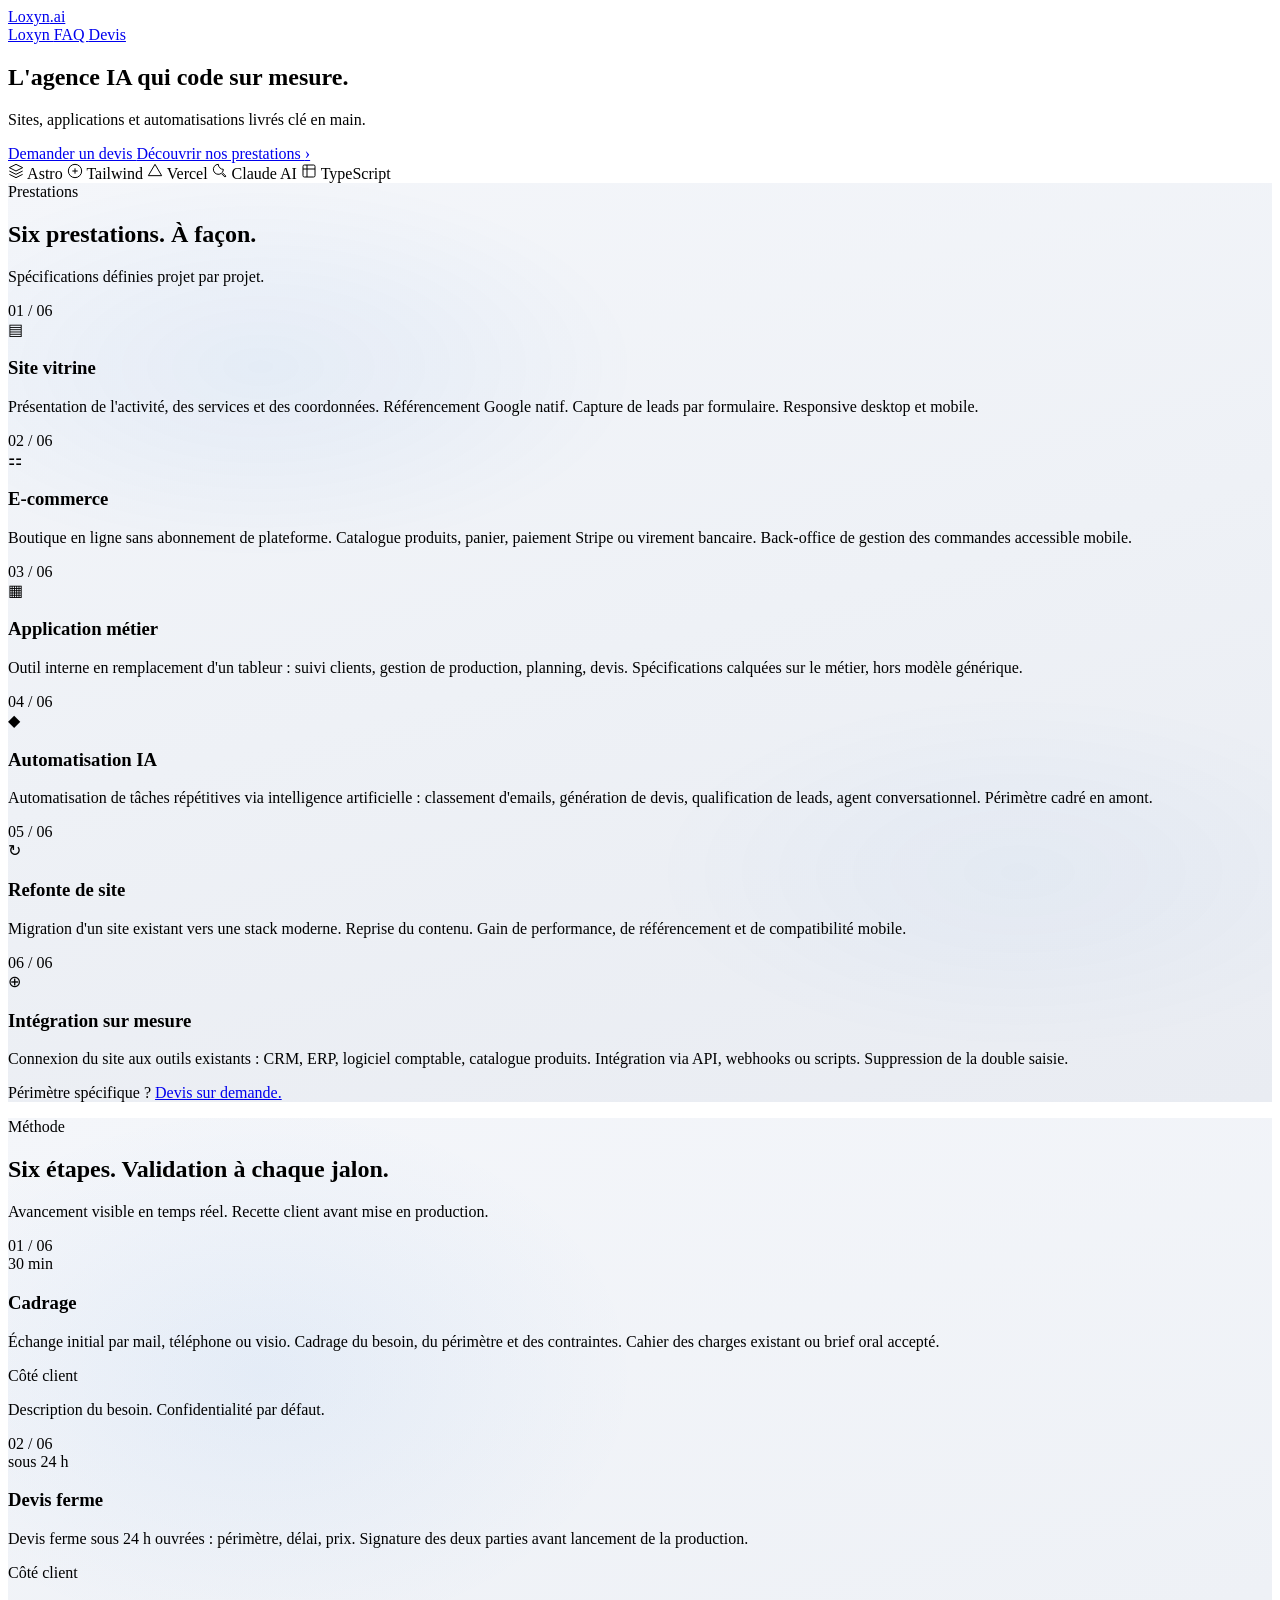
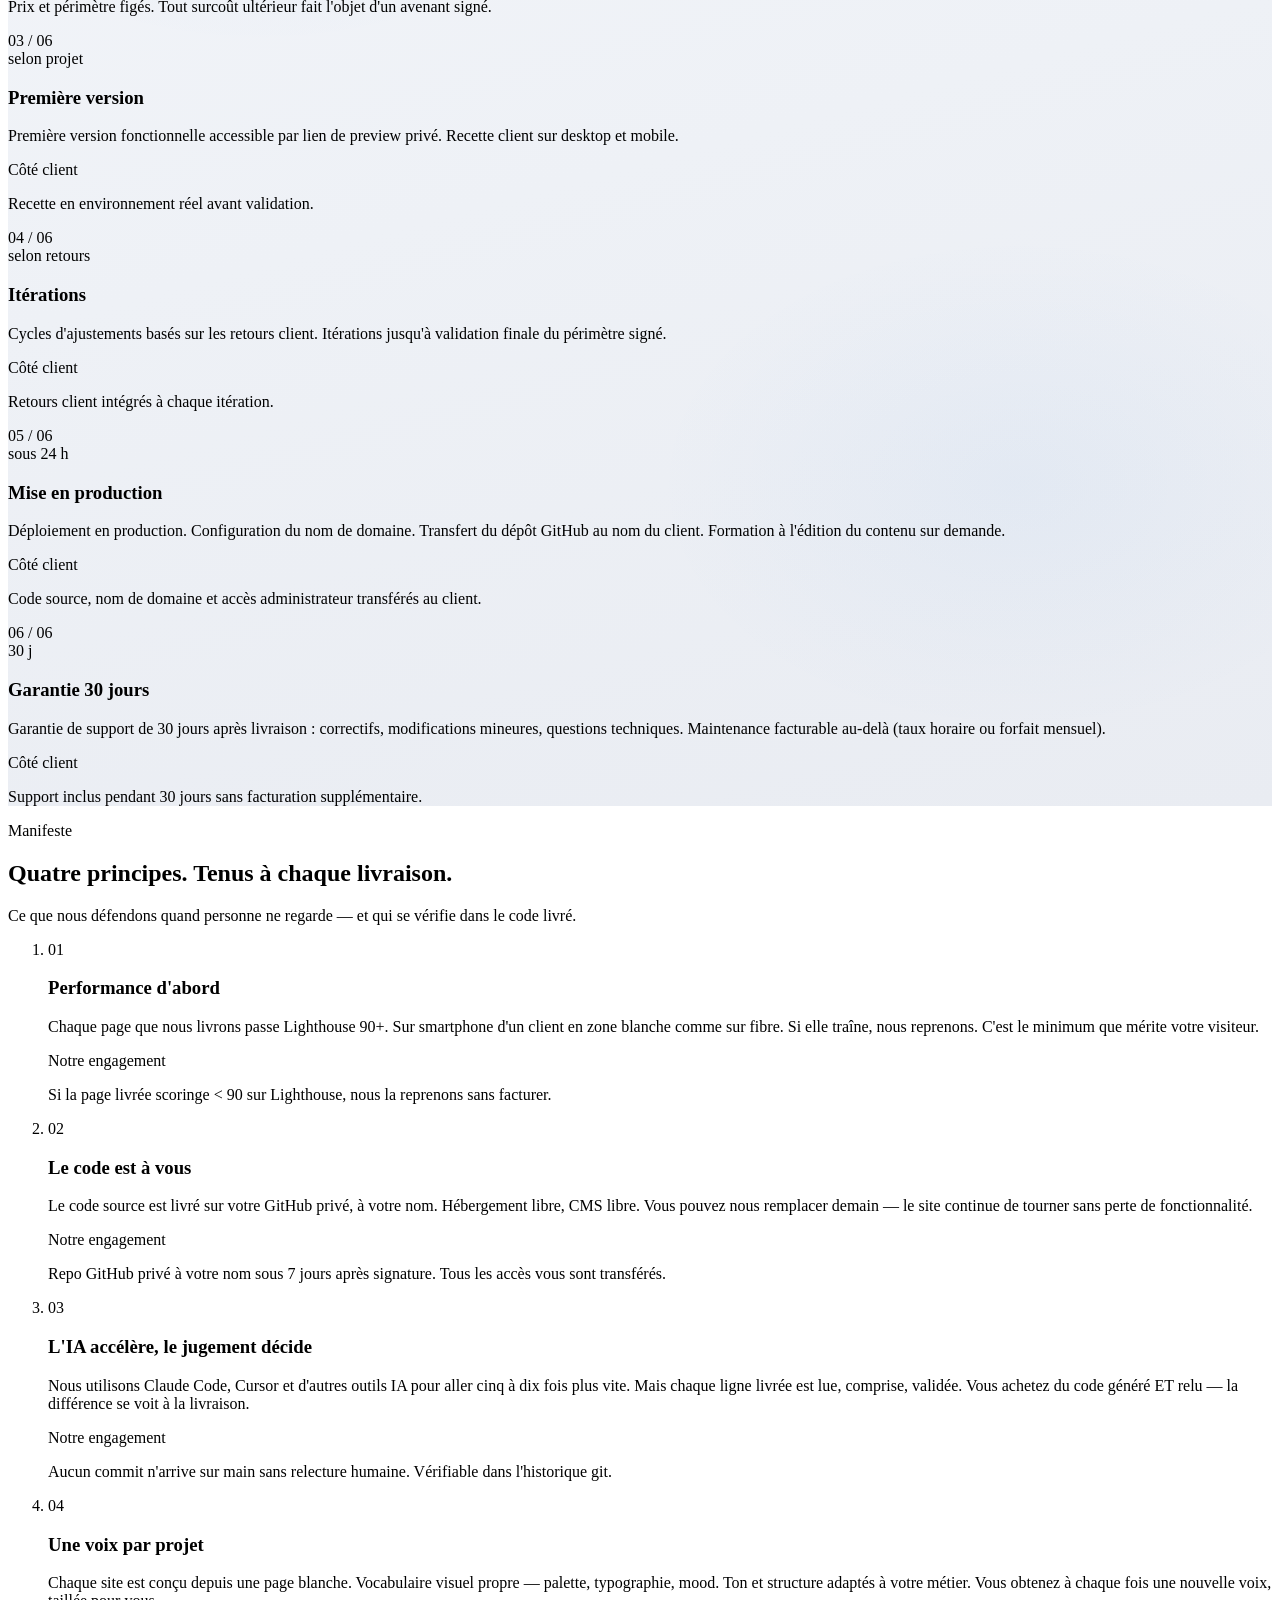
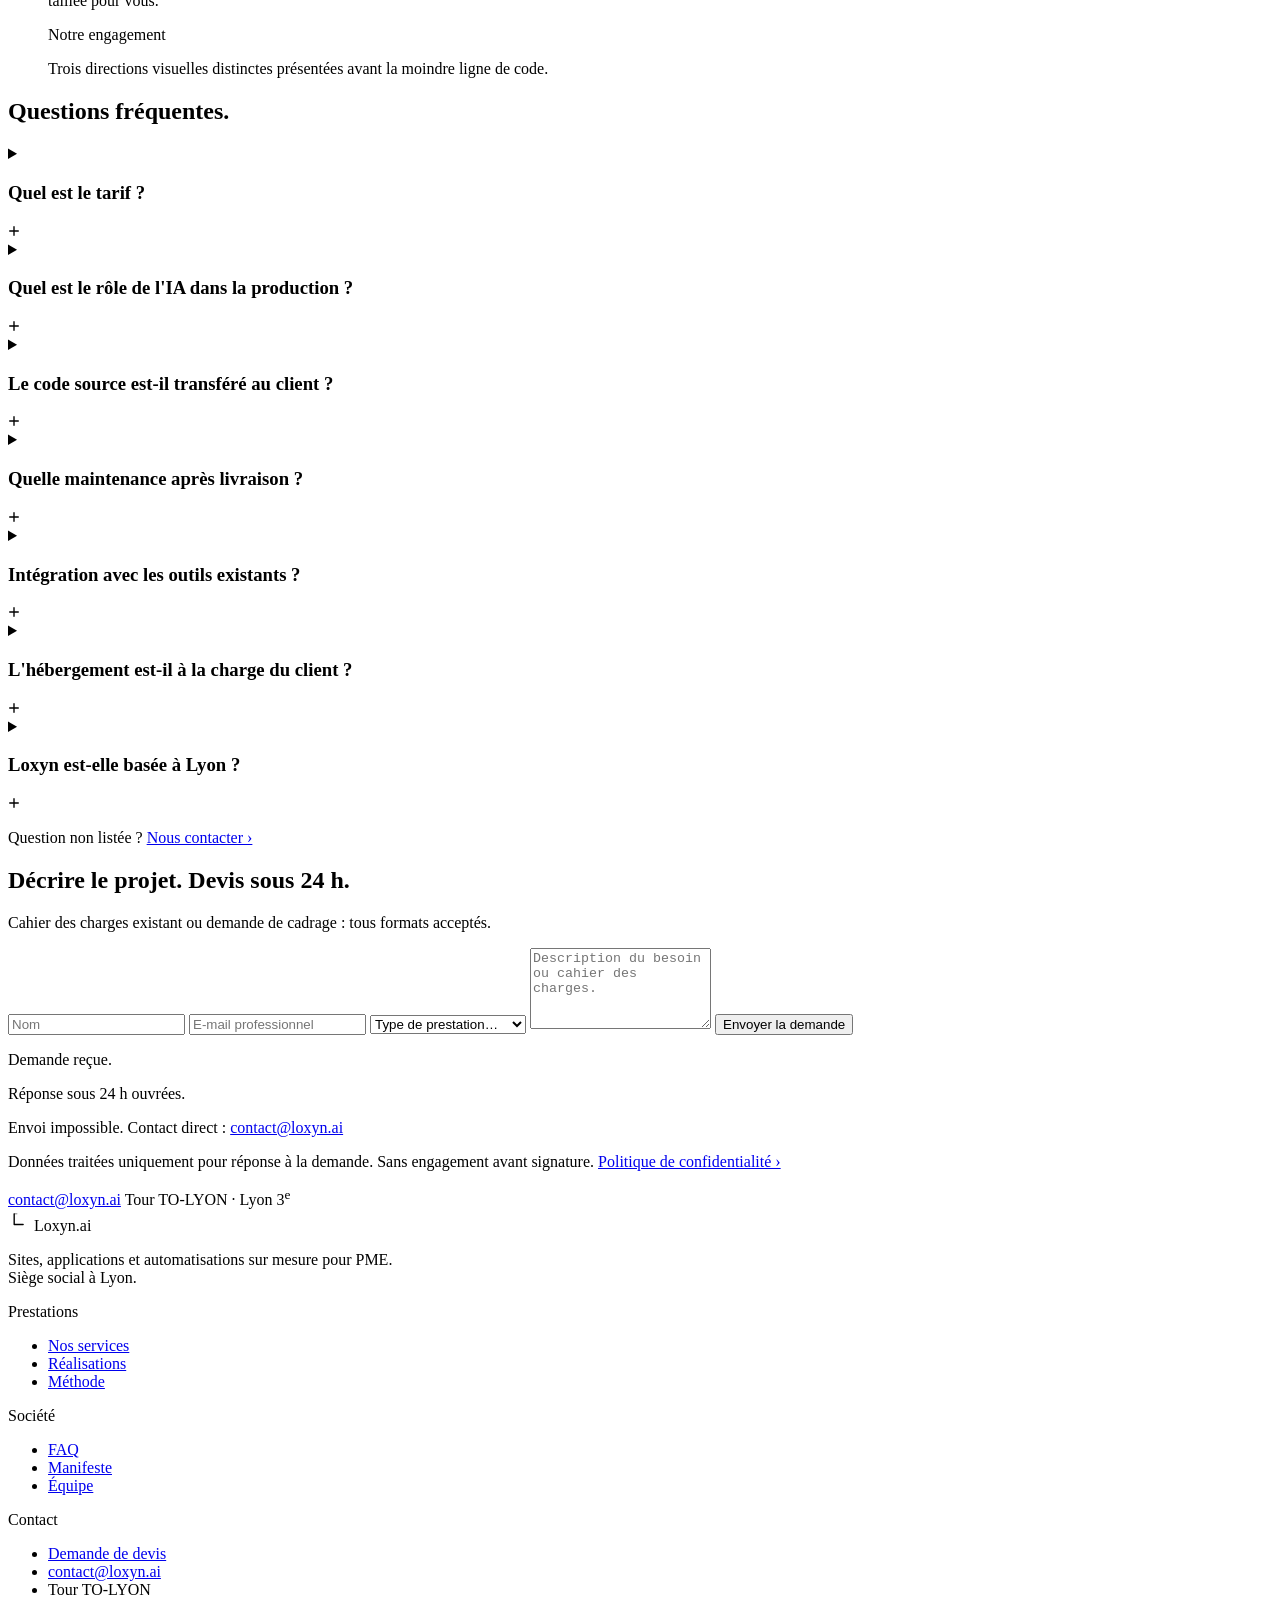
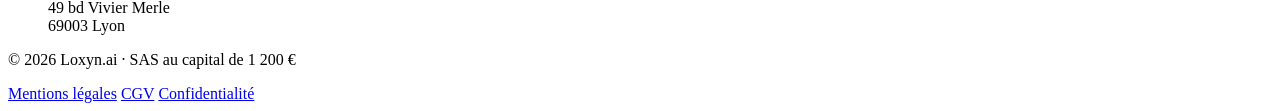
==== commit b0227bf8: "Deploy : home densifiée + formulaire AJAX Co-Authored-By: Claude Opus 4.7 <noreply@anthropic.com>" ====
--- a/index.html
+++ b/index.html
@@ -1,108 +1,120 @@
-<!DOCTYPE html><html lang="fr"> <head><meta charset="utf-8"><meta name="viewport" content="width=device-width, initial-scale=1"><meta name="description" content="Loxyn.ai : agence Lyonnaise outillée IA. Nous codons sites, apps, automatisations sur mesure. Devis sous 24 h."><meta name="generator" content="Astro v6.2.2"><link rel="canonical" href="https://ckorela.github.io/loxyn-preview/"><link rel="icon" type="image/svg+xml" href="/favicon.svg"><link rel="apple-touch-icon" href="/og/loxyn-og.png"><meta name="theme-color" content="#ffffff"><!-- JSON-LD Organization schema (Google Knowledge Graph + SEO) --><script type="application/ld+json">{"@context":"https://schema.org","@type":"Organization","name":"Loxyn.ai","alternateName":"Loxyn","url":"https://loxyn.ai","logo":"https://loxyn.ai/og/loxyn-og.png","description":"Agence Lyonnaise outillée IA. Sites, apps, automatisations codés sur mesure pour PME.","address":{"@type":"PostalAddress","streetAddress":"Tour TO-LYON, 49 boulevard Vivier Merle","addressLocality":"Lyon","postalCode":"69003","addressCountry":"FR"},"contactPoint":{"@type":"ContactPoint","email":"contact@loxyn.ai","contactType":"customer service","areaServed":"FR","availableLanguage":["French","English"]},"areaServed":"France","knowsAbout":["Web Development","Astro Framework","Tailwind CSS","AI Automation","E-commerce","Custom Web Applications"]}</script><!-- Open Graph --><meta property="og:type" content="website"><meta property="og:locale" content="fr_FR"><meta property="og:site_name" content="Loxyn.ai"><meta property="og:title" content="Loxyn.ai — Votre site web codé sur mesure."><meta property="og:description" content="Loxyn.ai : agence Lyonnaise outillée IA. Nous codons sites, apps, automatisations sur mesure. Devis sous 24 h."><meta property="og:image" content="https://ckorela.github.io/og/loxyn-og.png"><meta property="og:image:width" content="1200"><meta property="og:image:height" content="630"><meta property="og:url" content="https://ckorela.github.io/loxyn-preview/"><!-- Twitter Card --><meta name="twitter:card" content="summary_large_image"><meta name="twitter:title" content="Loxyn.ai — Votre site web codé sur mesure."><meta name="twitter:description" content="Loxyn.ai : agence Lyonnaise outillée IA. Nous codons sites, apps, automatisations sur mesure. Devis sous 24 h."><meta name="twitter:image" content="https://ckorela.github.io/og/loxyn-og.png"><link rel="preconnect" href="https://fonts.googleapis.com"><link rel="preconnect" href="https://fonts.gstatic.com" crossorigin><link href="https://fonts.googleapis.com/css2?family=Inter:wght@400;500;600;700&family=Fraunces:ital,opsz,wght,SOFT@0,9..144,200..700,0..100;1,9..144,200..700,0..100&family=JetBrains+Mono:wght@400;500&display=swap" rel="stylesheet"><title>Loxyn.ai — Votre site web codé sur mesure.</title><link rel="stylesheet" href="/loxyn-preview/_astro/BaseLayout.CU_72EDZ.css">
-<style>@keyframes ariaBreath{0%,to{transform:scale(.97);opacity:.85}50%{transform:scale(1.04);opacity:1}}@keyframes orbitSlow{0%{transform:rotate(0)}to{transform:rotate(360deg)}}
-</style></head> <body class="min-h-screen flex flex-col"> <div class="fixed inset-0 -z-10 overflow-hidden pointer-events-none" aria-hidden="true"> <!-- Fond noir profond --> <div class="absolute inset-0 bg-bg"></div> <!-- Grid filaire qui pan lentement --> <div class="absolute inset-0 tech-grid" style="animation: gridPan 60s linear infinite;"></div> <!-- Glows ambiants colorés --> <div class="absolute -top-1/4 -left-1/4 w-[60vw] h-[60vw] rounded-full opacity-30" style="background: radial-gradient(circle, rgba(0, 232, 150, 0.18), transparent 60%);"></div> <div class="absolute top-1/4 -right-1/4 w-[55vw] h-[55vw] rounded-full opacity-25" style="background: radial-gradient(circle, rgba(197, 135, 255, 0.15), transparent 60%);"></div> <div class="absolute bottom-0 left-1/4 w-[50vw] h-[50vw] rounded-full opacity-20" style="background: radial-gradient(circle, rgba(136, 214, 255, 0.15), transparent 60%);"></div> <!-- Canvas particles tech --> <canvas id="ambient-canvas" class="absolute inset-0 w-full h-full"></canvas> </div>  <script type="module">const d=document.getElementById("ambient-canvas");if(d){let x=function(){const e=window.innerWidth,i=window.innerHeight;d.width=e*l,d.height=i*l,d.style.width=`${e}px`,d.style.height=`${i}px`,n.setTransform(l,0,0,l,0,0);const y=Math.min(80,Math.floor(e*i/24e3));s=Array.from({length:y},()=>({x:Math.random()*e,y:Math.random()*i,vx:(Math.random()-.5)*.16,vy:(Math.random()-.5)*.16,r:Math.random()*1.6+.4,pulse:Math.random()*Math.PI*2}))},w=function(){const e=window.innerWidth,i=window.innerHeight;n.clearRect(0,0,e,i);const y=performance.now()/1e3;for(const t of s){t.x+=t.vx,t.y+=t.vy,(t.x<0||t.x>e)&&(t.vx*=-1),(t.y<0||t.y>i)&&(t.vy*=-1),t.pulse+=.012;const c=r.x-t.x,a=r.y-t.y,o=Math.hypot(c,a);if(o<200&&o>.1){const h=(1-o/200)*.04;t.vx+=c/o*h,t.vy+=a/o*h}t.vx*=.992,t.vy*=.992;const m=.18+Math.sin(t.pulse+y)*.14;n.beginPath(),n.arc(t.x,t.y,t.r,0,Math.PI*2),n.fillStyle=`rgba(0, 232, 150, ${m})`,n.fill()}const f=110,v=f*f;n.lineWidth=.6;for(let t=0;t<s.length;t++)for(let c=t+1;c<s.length;c++){const a=s[t],o=s[c],m=a.x-o.x,h=a.y-o.y,g=m*m+h*h;if(g<v){const M=(1-g/v)*.14;n.strokeStyle=`rgba(0, 232, 150, ${M})`,n.beginPath(),n.moveTo(a.x,a.y),n.lineTo(o.x,o.y),n.stroke()}}requestAnimationFrame(w)};const n=d.getContext("2d");let s=[],r={x:-9999,y:-9999};const l=Math.min(window.devicePixelRatio||1,2);window.addEventListener("resize",x),window.addEventListener("mousemove",e=>{r.x=e.clientX,r.y=e.clientY}),window.addEventListener("mouseleave",()=>{r.x=-9999,r.y=-9999}),x(),requestAnimationFrame(w)}</script> <div id="cursor-dot" class="fixed pointer-events-none z-[9999] hidden md:block" aria-hidden="true" data-astro-cid-ofxtmv4x></div> <div id="cursor-ring" class="fixed pointer-events-none z-[9998] hidden md:block" aria-hidden="true" data-astro-cid-ofxtmv4x></div>  <script type="module">const s=document.getElementById("cursor-dot"),t=document.getElementById("cursor-ring");if(s&&t&&!window.matchMedia("(pointer: coarse)").matches){document.body.classList.add("has-custom-cursor");let o=0,n=0,a=0,i=0,r=!1;window.addEventListener("mousemove",e=>{o=e.clientX,n=e.clientY,s.style.transform=`translate3d(${o}px, ${n}px, 0) translate(-50%, -50%)`,r||(r=!0,s.style.opacity="1",t.style.opacity="1")}),window.addEventListener("mouseleave",()=>{r=!1,s.style.opacity="0",t.style.opacity="0"}),window.addEventListener("mousedown",()=>{t.classList.add("is-press")}),window.addEventListener("mouseup",()=>{t.classList.remove("is-press")});const l=e=>{t.classList.toggle("is-hover",e)},d="a, button, input, textarea, select, [role='button'], [data-magnetic], details summary";document.addEventListener("mouseover",e=>{e.target.closest(d)&&l(!0)}),document.addEventListener("mouseout",e=>{e.target.closest(d)&&l(!1)});const c=()=>{a+=(o-a)*.32,i+=(n-i)*.32,t.style.transform=`translate3d(${a}px, ${i}px, 0) translate(-50%, -50%)`,requestAnimationFrame(c)};c()}</script> <header class="fixed top-0 inset-x-0 z-50 backdrop-blur-md bg-bg/75 border-b border-line"> <nav class="max-w-7xl mx-auto px-6 lg:px-10 h-18 py-2 flex items-center justify-between"> <a href="/loxyn-preview/" class="group flex items-center gap-2"> <svg viewBox="0 0 32 32" width="26" height="26" fill="none" stroke="currentColor" stroke-width="2" stroke-linecap="round" stroke-linejoin="round" class="shrink-0 text-fg group-hover:text-accent transition-colors" aria-hidden="true"> <!-- L principal --> <path d="M9 7 L9 22.5 L22 22.5"></path> <!-- Petit trait horizontal en haut, comme un curseur de code --> <path d="M9 7 L13 7" stroke-width="1.4" opacity="0.5"></path> <!-- Point d'accent au bout du L --> <circle cx="22.5" cy="22.5" r="2.4" fill="var(--color-accent)" stroke="none"></circle> </svg> <span class="font-serif italic text-2xl text-fg">Loxyn</span> <span class="text-fg-faint text-xs tracking-[0.2em] uppercase">.ai</span> </a> <div class="hidden md:flex items-center gap-10 text-sm"> <a href="/loxyn-preview/#services" class="link-underline text-fg-muted hover:text-fg transition-colors"> Services </a><a href="/loxyn-preview/realisations" class="link-underline text-fg-muted hover:text-fg transition-colors"> Réalisations </a><a href="/loxyn-preview/#methode" class="link-underline text-fg-muted hover:text-fg transition-colors"> Méthode </a><a href="/loxyn-preview/#faq" class="link-underline text-fg-muted hover:text-fg transition-colors"> FAQ </a> </div> <a href="/loxyn-preview/#contact" class="group inline-flex items-center gap-2 px-4 h-10 rounded-full bg-fg text-bg text-sm font-medium hover:bg-accent hover:shadow-[0_8px_28px_rgba(0,168,107,0.35)] transition-all">
-Devis sous 24 h
-<svg width="14" height="14" viewBox="0 0 14 14" fill="none" stroke="currentColor" stroke-width="1.6" class="group-hover:translate-x-0.5 transition-transform"> <path d="M3 7h8M7.5 3.5L11 7l-3.5 3.5" stroke-linecap="round" stroke-linejoin="round"></path> </svg> </a> </nav> </header> <main class="flex-1">  <section class="relative pt-32 pb-24 lg:pt-36 lg:pb-32 px-6 lg:px-12 overflow-hidden"> <div class="max-w-7xl mx-auto w-full grid lg:grid-cols-12 gap-12 lg:gap-16 items-center"> <!-- Colonne gauche : titre + CTA — POV client --> <div class="lg:col-span-7"> <p class="text-fg-faint text-xs tracking-[0.32em] uppercase mb-10">
-Agence IA · Lyon
-</p> <h1 class="font-sans font-light text-fg text-4xl sm:text-5xl lg:text-6xl leading-[1.06] tracking-tight">
-Un site moderne<br>
-pour votre activité.<br> <span class="italic text-accent">À vous pour de bon.</span> </h1> <p class="text-fg-muted text-base lg:text-lg mt-8 max-w-xl leading-relaxed">
-Sites, apps et automatisations codés sur mesure pour les PME.
-        Code source à votre nom, hébergement libre, devis sous 24 h.
-</p> <div class="flex flex-wrap items-center gap-5 mt-10"> <a href="/loxyn-preview/#contact" class="group inline-flex items-center gap-3 px-6 h-12 rounded-md bg-accent text-bg font-medium hover:bg-accent-deep transition-all hover:shadow-[0_0_50px_rgba(0,232,150,0.4)]"> <span>Décrire mon projet</span> <svg width="14" height="14" viewBox="0 0 14 14" fill="none" stroke="currentColor" stroke-width="1.6" class="group-hover:translate-x-0.5 transition-transform"> <path d="M3 7h8M7.5 3.5L11 7l-3.5 3.5" stroke-linecap="round" stroke-linejoin="round"></path> </svg> </a> <a href="/loxyn-preview/realisations" class="link-underline text-fg-muted hover:text-fg text-sm tracking-wide">
-Voir des exemples →
-</a> </div> </div> <!-- Colonne droite : composition organique respirante --> <div class="lg:col-span-5"> <div class="relative aspect-square w-full max-w-[520px] mx-auto" data-astro-cid-ktb3q2xr> <!-- Halo extérieur très large, respiration lente --> <div class="absolute inset-0 rounded-full" style="background: radial-gradient(circle at 50% 50%, rgba(0, 232, 150, 0.18) 0%, rgba(0, 232, 150, 0.08) 30%, transparent 65%); animation: ariaBreath 7s ease-in-out infinite;" data-astro-cid-ktb3q2xr></div> <!-- Anneau intermédiaire --> <div class="absolute inset-[14%] rounded-full border" style="border-color: rgba(0, 232, 150, 0.18); animation: ariaBreath 8s ease-in-out infinite reverse;" data-astro-cid-ktb3q2xr></div> <!-- Anneau interne plus net --> <div class="absolute inset-[24%] rounded-full border" style="border-color: rgba(0, 232, 150, 0.32);" data-astro-cid-ktb3q2xr></div> <!-- Centre lumineux + monogramme --> <div class="absolute inset-[34%] rounded-full flex items-center justify-center" style="background: radial-gradient(circle at 50% 40%, rgba(0, 232, 150, 0.25) 0%, rgba(0, 232, 150, 0.08) 60%, transparent 100%);" data-astro-cid-ktb3q2xr> <span class="font-serif italic text-fg select-none" style="font-size: clamp(5rem, 10vw, 8rem); line-height: 1; letter-spacing: -0.04em; color: rgba(230, 236, 245, 0.92);" data-astro-cid-ktb3q2xr>
-L
-</span> </div> <!-- Petits points orbitaux --> <svg viewBox="0 0 100 100" class="absolute inset-0 w-full h-full" aria-hidden="true" data-astro-cid-ktb3q2xr> <g style="transform-origin: center; animation: orbitSlow 28s linear infinite;" data-astro-cid-ktb3q2xr> <circle cx="50" cy="12" r="0.9" fill="var(--color-accent)" opacity="0.6" data-astro-cid-ktb3q2xr></circle> </g> <g style="transform-origin: center; animation: orbitSlow 36s linear infinite reverse;" data-astro-cid-ktb3q2xr> <circle cx="86" cy="50" r="0.7" fill="var(--color-accent)" opacity="0.5" data-astro-cid-ktb3q2xr></circle> </g> <g style="transform-origin: center; animation: orbitSlow 44s linear infinite;" data-astro-cid-ktb3q2xr> <circle cx="50" cy="88" r="0.8" fill="var(--color-accent)" opacity="0.4" data-astro-cid-ktb3q2xr></circle> </g> </svg> </div> </div> </div> </section> <section id="presentation" class="section-warm relative py-28 lg:py-36 px-6 lg:px-12 border-t border-line tech-grid"> <div class="max-w-7xl mx-auto"> <div class="grid lg:grid-cols-12 gap-12 lg:gap-20 items-start"> <div class="lg:col-span-5"> <p class="eyebrow-line text-fg-faint text-xs tracking-[0.32em] uppercase mb-6">
-Pour qui
-</p> <h2 class="font-sans font-light text-fg text-3xl lg:text-5xl leading-[1.1] tracking-tight">
-Vous voulez un site<br>
-qui marche, <span class="italic text-accent">sans dépendre</span><br>
-d'un prestataire à vie.
-</h2> </div> <div class="lg:col-span-7 space-y-7"> <p class="text-fg-muted text-xl leading-relaxed">
-Si vous êtes artisan, restaurateur, dirigeant d'atelier, gérant
-          de commerce, professionnel libéral — et que vous voulez un site
-          moderne sans y passer trois mois ni recruter un développeur,
-          c'est pour vous.
-</p> <p class="text-fg-muted text-lg leading-relaxed">
-Vous nous décrivez votre projet — par mail, téléphone ou
-          rendez-vous. On vous renvoie un devis ferme sous vingt-quatre
-          heures : périmètre, délai, prix. Si vous validez, on code,
-          vous voyez l'avancement en direct, vous testez, vous validez.
-          La mise en ligne arrive en bout de course, sans surprise.
-</p> <p class="text-fg-muted text-lg leading-relaxed">
-À la livraison, vous récupérez votre code source sur votre GitHub
-          privé. Vous pouvez le reprendre vous-même, le confier à n'importe
-          quel autre développeur, ou nous redemander une évolution quand
-          vous voulez. Aucune dépendance forcée.
-</p> </div> </div> </div> </section> <script type="module">const i=document.querySelectorAll("[data-counter]");if("IntersectionObserver"in window&&i.length>0){const o=new IntersectionObserver(t=>{for(const r of t){if(!r.isIntersecting)continue;const e=r.target,u=parseInt(e.dataset.counter??"0",10),d=1400,f=performance.now(),s=0,h=n=>1-Math.pow(1-n,3),c=n=>{const a=Math.min(1,(n-f)/d);e.textContent=String(Math.round(s+(u-s)*h(a))),a<1&&requestAnimationFrame(c)};requestAnimationFrame(c),o.unobserve(e)}},{threshold:.5});i.forEach(t=>o.observe(t))}</script> <section id="services" class="section-light relative py-28 lg:py-36 px-6 lg:px-12 border-t border-line"> <div class="max-w-7xl mx-auto"> <div class="max-w-3xl mb-14"> <p class="eyebrow-line text-fg-faint text-xs tracking-[0.32em] uppercase mb-6">
-Ce que vous obtenez
-</p> <h2 class="font-sans font-light text-fg text-3xl lg:text-5xl leading-[1.1] tracking-tight">
-Six livrables possibles,<br> <span class="italic text-accent">taillés pour vous</span>.
-</h2> <p class="font-serif italic font-light text-xl text-fg-muted mt-6 leading-snug max-w-2xl" style="color: var(--color-luxe);">
-Chaque projet est conçu sur mesure. Aucun copier-coller, aucun modèle imposé.
-</p> </div> <div class="grid md:grid-cols-2 lg:grid-cols-3 gap-5"> <article class="bg-bg-elev p-8 lg:p-10 rounded-3xl border border-line hover:border-luxe/30 hover:bg-bg-warm transition-all duration-500 group relative"> <div class="absolute top-0 left-0 w-full h-px bg-gradient-to-r from-accent to-transparent opacity-0 group-hover:opacity-100 transition-opacity" aria-hidden="true"></div> <div class="font-mono text-2xl text-accent mb-6">▤</div> <h3 class="font-serif text-2xl text-fg italic">Site vitrine</h3> <p class="text-fg-muted mt-4 leading-relaxed text-sm">Vous existez sur Google, vous présentez votre activité, vous récupérez les prospects qui vous cherchent. Design sur mesure, responsive, indexé.</p> </article><article class="bg-bg-elev p-8 lg:p-10 rounded-3xl border border-line hover:border-luxe/30 hover:bg-bg-warm transition-all duration-500 group relative"> <div class="absolute top-0 left-0 w-full h-px bg-gradient-to-r from-accent to-transparent opacity-0 group-hover:opacity-100 transition-opacity" aria-hidden="true"></div> <div class="font-mono text-2xl text-accent mb-6">⚏</div> <h3 class="font-serif text-2xl text-fg italic">E-commerce</h3> <p class="text-fg-muted mt-4 leading-relaxed text-sm">Vous vendez en ligne sans dépendre d&#39;un abonnement Shopify ou Wix. Catalogue, panier, paiement Stripe ou virement, gestion des commandes depuis votre téléphone.</p> </article><article class="bg-bg-elev p-8 lg:p-10 rounded-3xl border border-line hover:border-luxe/30 hover:bg-bg-warm transition-all duration-500 group relative"> <div class="absolute top-0 left-0 w-full h-px bg-gradient-to-r from-accent to-transparent opacity-0 group-hover:opacity-100 transition-opacity" aria-hidden="true"></div> <div class="font-mono text-2xl text-accent mb-6">▦</div> <h3 class="font-serif text-2xl text-fg italic">App métier interne</h3> <p class="text-fg-muted mt-4 leading-relaxed text-sm">Vous remplacez votre tableur Excel par un outil conçu pour votre activité : suivi clients, production, planning, devis. Sur mesure, pas un modèle généraliste.</p> </article><article class="bg-bg-elev p-8 lg:p-10 rounded-3xl border border-line hover:border-luxe/30 hover:bg-bg-warm transition-all duration-500 group relative"> <div class="absolute top-0 left-0 w-full h-px bg-gradient-to-r from-accent to-transparent opacity-0 group-hover:opacity-100 transition-opacity" aria-hidden="true"></div> <div class="font-mono text-2xl text-accent mb-6">◆</div> <h3 class="font-serif text-2xl text-fg italic">Automatisation IA</h3> <p class="text-fg-muted mt-4 leading-relaxed text-sm">Vous récupérez du temps : classement automatique d&#39;emails, génération de devis, qualification de leads, chatbot client. L&#39;IA absorbe la répétition.</p> </article><article class="bg-bg-elev p-8 lg:p-10 rounded-3xl border border-line hover:border-luxe/30 hover:bg-bg-warm transition-all duration-500 group relative"> <div class="absolute top-0 left-0 w-full h-px bg-gradient-to-r from-accent to-transparent opacity-0 group-hover:opacity-100 transition-opacity" aria-hidden="true"></div> <div class="font-mono text-2xl text-accent mb-6">↻</div> <h3 class="font-serif text-2xl text-fg italic">Refonte de site</h3> <p class="text-fg-muted mt-4 leading-relaxed text-sm">Votre site rame, n&#39;apparaît plus sur Google, sent les années 2010. Vous repartez sur une base moderne, rapide, indexée — sans tout perdre de l&#39;existant.</p> </article><article class="bg-bg-elev p-8 lg:p-10 rounded-3xl border border-line hover:border-luxe/30 hover:bg-bg-warm transition-all duration-500 group relative"> <div class="absolute top-0 left-0 w-full h-px bg-gradient-to-r from-accent to-transparent opacity-0 group-hover:opacity-100 transition-opacity" aria-hidden="true"></div> <div class="font-mono text-2xl text-accent mb-6">⊕</div> <h3 class="font-serif text-2xl text-fg italic">Intégration sur mesure</h3> <p class="text-fg-muted mt-4 leading-relaxed text-sm">Vous évitez la double saisie. Votre site se connecte à vos outils existants (CRM, comptabilité, ERP) via API, webhooks, scripts.</p> </article> </div> <p class="text-center text-fg-muted mt-10">
-Vous avez besoin d'autre chose ?
-<a href="#contact" class="text-accent link-underline ml-1">Parlons-en.</a> </p> </div> </section> <section id="realisations-teaser" class="section-warm relative py-28 lg:py-36 px-6 lg:px-12 border-t border-line"> <div class="max-w-7xl mx-auto"> <div class="flex flex-wrap items-end justify-between gap-6 mb-12"> <div class="max-w-2xl"> <p class="eyebrow-line text-fg-faint text-xs tracking-[0.32em] uppercase mb-6">
-Démos · trois univers
-</p> <h2 class="font-sans font-light text-fg text-3xl lg:text-5xl leading-[1.1] tracking-tight">
-Trois mondes,<br> <span class="italic text-accent">trois langages</span>.
-</h2> <p class="text-sm text-fg-muted mt-4 max-w-xl leading-relaxed">
-Mockups conçus pour montrer notre polyvalence — pas des références
-          clients.
-</p> </div> <a href="/loxyn-preview/realisations" class="group inline-flex items-center gap-2 px-5 h-11 rounded-full border border-line-strong text-fg hover:border-accent hover:text-accent transition-all">
-Voir les démos
-<svg width="14" height="14" viewBox="0 0 14 14" fill="none" stroke="currentColor" stroke-width="1.6" class="group-hover:translate-x-0.5 transition-transform"> <path d="M3 7h8M7.5 3.5L11 7l-3.5 3.5" stroke-linecap="round" stroke-linejoin="round"></path> </svg> </a> </div> <!-- ════════ 3 cards photo + overlay ════════ --> <div class="grid md:grid-cols-3 gap-5"> <a href="/loxyn-preview/realisations#riviere" class="group relative block aspect-[4/5] rounded-2xl overflow-hidden border border-line transition-all hover:scale-[1.02]" style="box-shadow: 0 0 0 0 rgba(216, 184, 108, 0.3); transition: transform 0.4s, box-shadow 0.5s;" onmouseover="this.style.boxShadow='0 20px 60px -15px rgba(216, 184, 108, 0.3)'" onmouseout="this.style.boxShadow='0 0 0 0 rgba(216, 184, 108, 0.3)'"> <!-- Photo backdrop, zoom léger au hover --> <div class="absolute inset-0 bg-cover bg-center transition-transform duration-700 group-hover:scale-105" style="background-image: url('/images/riviere/grappe.jpg');"></div> <!-- Overlay color-tinté (palette projet) --> <div class="absolute inset-0" style="background: linear-gradient(180deg, rgba(74, 28, 38, 0.15) 0%, rgba(26, 10, 16, 0.4) 50%, rgba(26, 10, 16, 0.92) 100%);"></div> <!-- Badge Démo discret --> <div class="absolute top-4 right-4 px-2.5 py-1 rounded-full font-mono text-[9px] tracking-[0.25em] uppercase backdrop-blur-md" style="background: rgba(255,255,255,0.1); color: rgba(255,255,255,0.75); border: 1px solid rgba(255,255,255,0.15);">
-Démo
-</div> <!-- Bandeau bas : eyebrow + nom --> <div class="absolute inset-x-0 bottom-0 p-7"> <p class="font-mono text-[10px] tracking-[0.32em] uppercase mb-2" style="color: #d8b86c;"> Site éditorial · vigneron </p> <h3 class="font-serif font-light text-3xl lg:text-4xl text-white"> Rivière </h3> </div> </a><a href="/loxyn-preview/realisations#aria" class="group relative block aspect-[4/5] rounded-2xl overflow-hidden border border-line transition-all hover:scale-[1.02]" style="box-shadow: 0 0 0 0 rgba(214, 196, 232, 0.35); transition: transform 0.4s, box-shadow 0.5s;" onmouseover="this.style.boxShadow='0 20px 60px -15px rgba(214, 196, 232, 0.35)'" onmouseout="this.style.boxShadow='0 0 0 0 rgba(214, 196, 232, 0.35)'"> <!-- Photo backdrop, zoom léger au hover --> <div class="absolute inset-0 bg-cover bg-center transition-transform duration-700 group-hover:scale-105" style="background-image: url('/images/aria/silhouette.jpg');"></div> <!-- Overlay color-tinté (palette projet) --> <div class="absolute inset-0" style="background: linear-gradient(180deg, rgba(106, 74, 122, 0.2) 0%, rgba(42, 26, 48, 0.45) 50%, rgba(26, 16, 32, 0.92) 100%);"></div> <!-- Badge Démo discret --> <div class="absolute top-4 right-4 px-2.5 py-1 rounded-full font-mono text-[9px] tracking-[0.25em] uppercase backdrop-blur-md" style="background: rgba(255,255,255,0.1); color: rgba(255,255,255,0.75); border: 1px solid rgba(255,255,255,0.15);">
-Démo
-</div> <!-- Bandeau bas : eyebrow + nom --> <div class="absolute inset-x-0 bottom-0 p-7"> <p class="font-mono text-[10px] tracking-[0.32em] uppercase mb-2" style="color: #d4c0e8;"> App mobile · bien-être </p> <h3 class="font-serif font-light text-3xl lg:text-4xl text-white"> Aria </h3> </div> </a><a href="/loxyn-preview/realisations#ledger" class="group relative block aspect-[4/5] rounded-2xl overflow-hidden border border-line transition-all hover:scale-[1.02]" style="box-shadow: 0 0 0 0 rgba(76, 200, 255, 0.3); transition: transform 0.4s, box-shadow 0.5s;" onmouseover="this.style.boxShadow='0 20px 60px -15px rgba(76, 200, 255, 0.3)'" onmouseout="this.style.boxShadow='0 0 0 0 rgba(76, 200, 255, 0.3)'"> <!-- Photo backdrop, zoom léger au hover --> <div class="absolute inset-0 bg-cover bg-center transition-transform duration-700 group-hover:scale-105" style="background-image: url('/images/ledger/laptop.jpg');"></div> <!-- Overlay color-tinté (palette projet) --> <div class="absolute inset-0" style="background: linear-gradient(180deg, rgba(10, 21, 48, 0.25) 0%, rgba(10, 21, 48, 0.55) 45%, rgba(10, 21, 48, 0.95) 100%);"></div> <!-- Badge Démo discret --> <div class="absolute top-4 right-4 px-2.5 py-1 rounded-full font-mono text-[9px] tracking-[0.25em] uppercase backdrop-blur-md" style="background: rgba(255,255,255,0.1); color: rgba(255,255,255,0.75); border: 1px solid rgba(255,255,255,0.15);">
-Démo
-</div> <!-- Bandeau bas : eyebrow + nom --> <div class="absolute inset-x-0 bottom-0 p-7"> <p class="font-mono text-[10px] tracking-[0.32em] uppercase mb-2" style="color: #88d6ff;"> SaaS B2B · fintech </p> <h3 class="font-serif font-light text-3xl lg:text-4xl text-white"> Ledger </h3> </div> </a> </div> </div> </section> <section id="methode" class="section-warm relative py-28 lg:py-36 px-6 lg:px-12 border-t border-line"> <div class="max-w-7xl mx-auto"> <div class="max-w-3xl mb-14"> <p class="eyebrow-line text-fg-faint text-xs tracking-[0.32em] uppercase mb-6">
-Comment ça se passe
-</p> <h2 class="font-sans font-light text-fg text-3xl lg:text-5xl leading-[1.1] tracking-tight">
-Six étapes,<br> <span class="italic text-accent">vous savez où vous en êtes</span>.
-</h2> <p class="font-serif italic font-light text-xl mt-6 leading-snug max-w-2xl" style="color: var(--color-luxe);">
-Pas de boîte noire, pas de "on vous tient au courant". Vous voyez l'avancement, vous validez, vous reprenez la main.
-</p> </div> <div class="grid md:grid-cols-2 lg:grid-cols-3 gap-5"> <article class="bg-bg-elev p-7 lg:p-8 rounded-3xl border border-line group relative overflow-hidden hover:border-luxe/30 hover:bg-bg-warm transition-all duration-500 flex flex-col" style="animation-delay: 0ms"> <!-- Étape + Durée --> <div class="flex items-start justify-between mb-5"> <span class="font-mono text-fg-faint text-xs tracking-widest">
-ÉTAPE 01 </span> <span class="font-mono text-[11px] tracking-[0.2em] uppercase" style="color: var(--color-accent);"> 30 min </span> </div> <h3 class="font-serif text-2xl lg:text-3xl text-fg italic mb-3"> Échange </h3> <p class="text-fg-muted leading-relaxed text-sm flex-1">Vous nous décrivez ce que vous voulez : par mail, par téléphone, par message vocal sur WhatsApp. Cahier des charges écrit ou idée encore vague — peu importe.</p> <!-- Ce que vous voyez (POV client) --> <div class="mt-5 pt-4 border-t" style="border-color: var(--color-line);"> <p class="font-mono text-[9px] tracking-[0.28em] uppercase mb-1.5" style="color: var(--color-accent);">
-De votre côté
-</p> <p class="text-xs leading-relaxed text-fg"> Vous exposez. Nous écoutons. Tout reste confidentiel par défaut. </p> </div> </article><article class="bg-bg-elev p-7 lg:p-8 rounded-3xl border border-line group relative overflow-hidden hover:border-luxe/30 hover:bg-bg-warm transition-all duration-500 flex flex-col" style="animation-delay: 80ms"> <!-- Étape + Durée --> <div class="flex items-start justify-between mb-5"> <span class="font-mono text-fg-faint text-xs tracking-widest">
-ÉTAPE 02 </span> <span class="font-mono text-[11px] tracking-[0.2em] uppercase" style="color: var(--color-accent);"> sous 24 h </span> </div> <h3 class="font-serif text-2xl lg:text-3xl text-fg italic mb-3"> Devis </h3> <p class="text-fg-muted leading-relaxed text-sm flex-1">Vous recevez un devis ferme : périmètre, délai, prix. Signé par nous deux avant toute production.</p> <!-- Ce que vous voyez (POV client) --> <div class="mt-5 pt-4 border-t" style="border-color: var(--color-line);"> <p class="font-mono text-[9px] tracking-[0.28em] uppercase mb-1.5" style="color: var(--color-accent);">
-De votre côté
-</p> <p class="text-xs leading-relaxed text-fg"> Vous voyez le prix et le périmètre. Aucune surprise après. </p> </div> </article><article class="bg-bg-elev p-7 lg:p-8 rounded-3xl border border-line group relative overflow-hidden hover:border-luxe/30 hover:bg-bg-warm transition-all duration-500 flex flex-col" style="animation-delay: 160ms"> <!-- Étape + Durée --> <div class="flex items-start justify-between mb-5"> <span class="font-mono text-fg-faint text-xs tracking-widest">
-ÉTAPE 03 </span> <span class="font-mono text-[11px] tracking-[0.2em] uppercase" style="color: var(--color-accent);"> selon projet </span> </div> <h3 class="font-serif text-2xl lg:text-3xl text-fg italic mb-3"> Premier livrable </h3> <p class="text-fg-muted leading-relaxed text-sm flex-1">Un site qui tourne, partagé par lien dédié. Vous cliquez, vous testez sur ordi et téléphone, vous voyez exactement ce qu&#39;on livre.</p> <!-- Ce que vous voyez (POV client) --> <div class="mt-5 pt-4 border-t" style="border-color: var(--color-line);"> <p class="font-mono text-[9px] tracking-[0.28em] uppercase mb-1.5" style="color: var(--color-accent);">
-De votre côté
-</p> <p class="text-xs leading-relaxed text-fg"> Vous testez en réel avant de valider quoi que ce soit. </p> </div> </article><article class="bg-bg-elev p-7 lg:p-8 rounded-3xl border border-line group relative overflow-hidden hover:border-luxe/30 hover:bg-bg-warm transition-all duration-500 flex flex-col" style="animation-delay: 240ms"> <!-- Étape + Durée --> <div class="flex items-start justify-between mb-5"> <span class="font-mono text-fg-faint text-xs tracking-widest">
-ÉTAPE 04 </span> <span class="font-mono text-[11px] tracking-[0.2em] uppercase" style="color: var(--color-accent);"> selon retours </span> </div> <h3 class="font-serif text-2xl lg:text-3xl text-fg italic mb-3"> Affinage </h3> <p class="text-fg-muted leading-relaxed text-sm flex-1">Vos retours, vos demandes de modifications. On itère ensemble jusqu&#39;à votre validation.</p> <!-- Ce que vous voyez (POV client) --> <div class="mt-5 pt-4 border-t" style="border-color: var(--color-line);"> <p class="font-mono text-[9px] tracking-[0.28em] uppercase mb-1.5" style="color: var(--color-accent);">
-De votre côté
-</p> <p class="text-xs leading-relaxed text-fg"> Vous demandez, on ajuste. Vous gardez la main. </p> </div> </article><article class="bg-bg-elev p-7 lg:p-8 rounded-3xl border border-line group relative overflow-hidden hover:border-luxe/30 hover:bg-bg-warm transition-all duration-500 flex flex-col" style="animation-delay: 320ms"> <!-- Étape + Durée --> <div class="flex items-start justify-between mb-5"> <span class="font-mono text-fg-faint text-xs tracking-widest">
-ÉTAPE 05 </span> <span class="font-mono text-[11px] tracking-[0.2em] uppercase" style="color: var(--color-accent);"> sous 24 h </span> </div> <h3 class="font-serif text-2xl lg:text-3xl text-fg italic mb-3"> Mise en production </h3> <p class="text-fg-muted leading-relaxed text-sm flex-1">On déploie, on configure votre nom de domaine, on transfère le repo GitHub à votre nom. On vous forme à éditer le contenu si vous voulez le faire vous-même.</p> <!-- Ce que vous voyez (POV client) --> <div class="mt-5 pt-4 border-t" style="border-color: var(--color-line);"> <p class="font-mono text-[9px] tracking-[0.28em] uppercase mb-1.5" style="color: var(--color-accent);">
-De votre côté
-</p> <p class="text-xs leading-relaxed text-fg"> Vous récupérez le code, le domaine, les accès. Tout est à vous. </p> </div> </article><article class="bg-bg-elev p-7 lg:p-8 rounded-3xl border border-line group relative overflow-hidden hover:border-luxe/30 hover:bg-bg-warm transition-all duration-500 flex flex-col" style="animation-delay: 400ms"> <!-- Étape + Durée --> <div class="flex items-start justify-between mb-5"> <span class="font-mono text-fg-faint text-xs tracking-widest">
-ÉTAPE 06 </span> <span class="font-mono text-[11px] tracking-[0.2em] uppercase" style="color: var(--color-accent);"> 30 j </span> </div> <h3 class="font-serif text-2xl lg:text-3xl text-fg italic mb-3"> Support inclus </h3> <p class="text-fg-muted leading-relaxed text-sm flex-1">30 jours de support après livraison : bugs, modifs mineures, questions. Au-delà, on reste joignables à l&#39;heure ou au forfait.</p> <!-- Ce que vous voyez (POV client) --> <div class="mt-5 pt-4 border-t" style="border-color: var(--color-line);"> <p class="font-mono text-[9px] tracking-[0.28em] uppercase mb-1.5" style="color: var(--color-accent);">
-De votre côté
-</p> <p class="text-xs leading-relaxed text-fg"> Vous nous joignez 30 jours sans frais pour ce qui surgit. </p> </div> </article> </div> </div> </section> <section id="faq" class="section-light relative py-28 lg:py-36 px-6 lg:px-12 border-t border-line"> <div class="max-w-5xl mx-auto"> <div class="mb-14"> <p class="eyebrow-line text-fg-faint text-xs tracking-[0.32em] uppercase mb-6">
-Questions fréquentes
-</p> <h2 class="font-sans font-light text-fg text-3xl lg:text-5xl leading-[1.1] tracking-tight">
-Les questions <span class="italic text-accent">que vous nous posez</span>.
-</h2> <p class="font-serif italic font-light text-2xl mt-6 leading-snug max-w-2xl" style="color: var(--color-luxe);">
-Tout ce qu'un patron de PME se demande avant de signer.
-</p> </div> <div class="divide-y divide-line"> <details class="group py-6" style="animation-delay: 0ms"> <summary class="flex items-center justify-between cursor-pointer list-none gap-6"> <h3 class="font-serif text-xl lg:text-2xl text-fg group-hover:text-accent transition-colors"> Combien ça coûte ? </h3> <span class="shrink-0 w-8 h-8 rounded-full border border-line-strong text-fg-muted flex items-center justify-center transition-all group-hover:border-accent group-hover:text-accent group-open:rotate-45 group-open:border-accent group-open:text-accent" aria-hidden="true"> <svg width="14" height="14" viewBox="0 0 14 14" fill="none" stroke="currentColor" stroke-width="1.5"> <path d="M7 2v10M2 7h10" stroke-linecap="round"></path> </svg> </span> </summary> <p class="text-fg-muted mt-4 leading-relaxed pr-14 max-w-3xl">Le prix dépend de votre projet — taille, complexité, urgence. Nous vous faisons un devis ferme sous 24 h après vous avoir lu, gratuit et sans engagement.</p> </details><details class="group py-6" style="animation-delay: 50ms"> <summary class="flex items-center justify-between cursor-pointer list-none gap-6"> <h3 class="font-serif text-xl lg:text-2xl text-fg group-hover:text-accent transition-colors"> C&#39;est quoi exactement le rôle de l&#39;IA ? </h3> <span class="shrink-0 w-8 h-8 rounded-full border border-line-strong text-fg-muted flex items-center justify-center transition-all group-hover:border-accent group-hover:text-accent group-open:rotate-45 group-open:border-accent group-open:text-accent" aria-hidden="true"> <svg width="14" height="14" viewBox="0 0 14 14" fill="none" stroke="currentColor" stroke-width="1.5"> <path d="M7 2v10M2 7h10" stroke-linecap="round"></path> </svg> </span> </summary> <p class="text-fg-muted mt-4 leading-relaxed pr-14 max-w-3xl">L&#39;IA accélère le code, la rédaction, le design des composants. C&#39;est nous qui dirigeons, qui validons, qui livrons. Vos interlocuteurs sont les associés de Loxyn.</p> </details><details class="group py-6" style="animation-delay: 100ms"> <summary class="flex items-center justify-between cursor-pointer list-none gap-6"> <h3 class="font-serif text-xl lg:text-2xl text-fg group-hover:text-accent transition-colors"> Je récupère le code source ? </h3> <span class="shrink-0 w-8 h-8 rounded-full border border-line-strong text-fg-muted flex items-center justify-center transition-all group-hover:border-accent group-hover:text-accent group-open:rotate-45 group-open:border-accent group-open:text-accent" aria-hidden="true"> <svg width="14" height="14" viewBox="0 0 14 14" fill="none" stroke="currentColor" stroke-width="1.5"> <path d="M7 2v10M2 7h10" stroke-linecap="round"></path> </svg> </span> </summary> <p class="text-fg-muted mt-4 leading-relaxed pr-14 max-w-3xl">Oui, intégralement. Code, design, contenus — tout vous appartient. Vous pouvez le confier à un autre prestataire ou le mettre à jour vous-même.</p> </details><details class="group py-6" style="animation-delay: 150ms"> <summary class="flex items-center justify-between cursor-pointer list-none gap-6"> <h3 class="font-serif text-xl lg:text-2xl text-fg group-hover:text-accent transition-colors"> Et si je veux modifier le site après ? </h3> <span class="shrink-0 w-8 h-8 rounded-full border border-line-strong text-fg-muted flex items-center justify-center transition-all group-hover:border-accent group-hover:text-accent group-open:rotate-45 group-open:border-accent group-open:text-accent" aria-hidden="true"> <svg width="14" height="14" viewBox="0 0 14 14" fill="none" stroke="currentColor" stroke-width="1.5"> <path d="M7 2v10M2 7h10" stroke-linecap="round"></path> </svg> </span> </summary> <p class="text-fg-muted mt-4 leading-relaxed pr-14 max-w-3xl">Trente jours de support inclus après livraison pour les ajustements et bugs. Au-delà, nous restons joignables au tarif horaire ou au forfait mensuel — à discuter selon vos besoins.</p> </details><details class="group py-6" style="animation-delay: 200ms"> <summary class="flex items-center justify-between cursor-pointer list-none gap-6"> <h3 class="font-serif text-xl lg:text-2xl text-fg group-hover:text-accent transition-colors"> Vous bossez avec mes outils existants ? </h3> <span class="shrink-0 w-8 h-8 rounded-full border border-line-strong text-fg-muted flex items-center justify-center transition-all group-hover:border-accent group-hover:text-accent group-open:rotate-45 group-open:border-accent group-open:text-accent" aria-hidden="true"> <svg width="14" height="14" viewBox="0 0 14 14" fill="none" stroke="currentColor" stroke-width="1.5"> <path d="M7 2v10M2 7h10" stroke-linecap="round"></path> </svg> </span> </summary> <p class="text-fg-muted mt-4 leading-relaxed pr-14 max-w-3xl">Oui : votre CRM, votre boîte mail, votre logiciel de compta, votre catalogue produits — nous intégrons. Donnez-nous l&#39;accès et le format des données, nous connectons.</p> </details><details class="group py-6" style="animation-delay: 250ms"> <summary class="flex items-center justify-between cursor-pointer list-none gap-6"> <h3 class="font-serif text-xl lg:text-2xl text-fg group-hover:text-accent transition-colors"> Je vais devoir gérer l&#39;hébergement moi-même ? </h3> <span class="shrink-0 w-8 h-8 rounded-full border border-line-strong text-fg-muted flex items-center justify-center transition-all group-hover:border-accent group-hover:text-accent group-open:rotate-45 group-open:border-accent group-open:text-accent" aria-hidden="true"> <svg width="14" height="14" viewBox="0 0 14 14" fill="none" stroke="currentColor" stroke-width="1.5"> <path d="M7 2v10M2 7h10" stroke-linecap="round"></path> </svg> </span> </summary> <p class="text-fg-muted mt-4 leading-relaxed pr-14 max-w-3xl">Non. Nous le configurons pour vous (Cloudflare ou Vercel selon le projet), nous transférons le nom de domaine, nous documentons. Vous payez l&#39;hébergement directement à votre prestataire ou nous nous en occupons — comme vous préférez.</p> </details><details class="group py-6" style="animation-delay: 300ms"> <summary class="flex items-center justify-between cursor-pointer list-none gap-6"> <h3 class="font-serif text-xl lg:text-2xl text-fg group-hover:text-accent transition-colors"> Pourquoi via codeur.com ? </h3> <span class="shrink-0 w-8 h-8 rounded-full border border-line-strong text-fg-muted flex items-center justify-center transition-all group-hover:border-accent group-hover:text-accent group-open:rotate-45 group-open:border-accent group-open:text-accent" aria-hidden="true"> <svg width="14" height="14" viewBox="0 0 14 14" fill="none" stroke="currentColor" stroke-width="1.5"> <path d="M7 2v10M2 7h10" stroke-linecap="round"></path> </svg> </span> </summary> <p class="text-fg-muted mt-4 leading-relaxed pr-14 max-w-3xl">C&#39;est l&#39;un des canaux par lequel les clients nous trouvent — un tiers de confiance qui sécurise les paiements. Mais nous sommes joignables en direct aussi.</p> </details><details class="group py-6" style="animation-delay: 350ms"> <summary class="flex items-center justify-between cursor-pointer list-none gap-6"> <h3 class="font-serif text-xl lg:text-2xl text-fg group-hover:text-accent transition-colors"> Vous êtes vraiment basés à Lyon ? </h3> <span class="shrink-0 w-8 h-8 rounded-full border border-line-strong text-fg-muted flex items-center justify-center transition-all group-hover:border-accent group-hover:text-accent group-open:rotate-45 group-open:border-accent group-open:text-accent" aria-hidden="true"> <svg width="14" height="14" viewBox="0 0 14 14" fill="none" stroke="currentColor" stroke-width="1.5"> <path d="M7 2v10M2 7h10" stroke-linecap="round"></path> </svg> </span> </summary> <p class="text-fg-muted mt-4 leading-relaxed pr-14 max-w-3xl">Oui. Tour TO-LYON, 49 boulevard Vivier Merle. Nous pouvons nous voir en physique si vous y tenez. Sinon nous travaillons à distance, partout en France.</p> </details> </div> <p class="text-center text-fg-muted mt-10">
-Une autre question ?
-<a href="#contact" class="text-accent link-underline ml-1">Posez-la nous.</a> </p> </div> </section> <section id="contact" class="section-light relative py-20 lg:py-28 px-6 lg:px-12 border-t border-line"> <div class="max-w-5xl mx-auto"> <!-- Header --> <div class="text-center mb-14"> <p class="eyebrow-line text-fg-faint text-xs tracking-[0.32em] uppercase mb-8">
-Démarrer
-</p> <h2 class="font-sans font-light text-fg text-4xl lg:text-6xl leading-[1.0] tracking-tight">
-Décrivez votre projet.<br> <span class="italic" style="color: var(--color-accent);">Devis sous 24 h.</span> </h2> <p class="text-fg-muted mt-8 max-w-2xl mx-auto leading-relaxed">
-Cahier des charges écrit, message vocal de cinq minutes, ou idée encore floue : tous les formats acceptés. Nous vous répondons avec un devis ferme et un planning sous vingt-quatre heures ouvrées.
-</p> </div> <!-- Ce qui se passe après votre envoi --> <div class="grid sm:grid-cols-3 gap-4 mb-14 max-w-4xl mx-auto"> <div class="p-5 rounded-2xl border" style="background: rgba(255,255,255,0.02); border-color: var(--color-line);"> <p class="font-mono text-[10px] tracking-[0.32em] mb-3" style="color: var(--color-accent);"> 01 </p> <p class="font-serif font-light text-lg text-fg leading-tight mb-2"> Devis ferme sous 24 h </p> <p class="text-sm leading-relaxed text-fg-muted"> En jours ouvrés. Avec délai, périmètre, prix. Pas de surprise après signature. </p> </div><div class="p-5 rounded-2xl border" style="background: rgba(255,255,255,0.02); border-color: var(--color-line);"> <p class="font-mono text-[10px] tracking-[0.32em] mb-3" style="color: var(--color-accent);"> 02 </p> <p class="font-serif font-light text-lg text-fg leading-tight mb-2"> Échange de validation </p> <p class="text-sm leading-relaxed text-fg-muted"> Rendez-vous physique sur Lyon, visio sinon. Quinze à trente minutes pour répondre à vos questions avant signature. </p> </div><div class="p-5 rounded-2xl border" style="background: rgba(255,255,255,0.02); border-color: var(--color-line);"> <p class="font-mono text-[10px] tracking-[0.32em] mb-3" style="color: var(--color-accent);"> 03 </p> <p class="font-serif font-light text-lg text-fg leading-tight mb-2"> Aucun frais avant signature </p> <p class="text-sm leading-relaxed text-fg-muted"> Le devis, l&#39;échange, les premières esquisses sont gratuits. Vous payez uniquement si vous lancez le projet. </p> </div> </div> <!-- Formulaire de contact / brief --> <form id="contact-form" class="grid sm:grid-cols-2 gap-4 max-w-3xl mx-auto" action="mailto:contact@loxyn.ai" method="post" data-formspree="https://formspree.io/f/FORMSPREE_FORM_ID" data-configured="false"> <input type="text" name="nom" placeholder="Votre nom" required class="bg-bg-elev border border-line rounded-md px-4 h-12 text-fg placeholder:text-fg-faint focus:border-fg focus:outline-none transition-colors"> <input type="email" name="email" placeholder="Votre e-mail" required class="bg-bg-elev border border-line rounded-md px-4 h-12 text-fg placeholder:text-fg-faint focus:border-fg focus:outline-none transition-colors"> <select name="type" required class="sm:col-span-2 bg-bg-elev border border-line rounded-md px-4 h-12 text-fg focus:border-fg focus:outline-none transition-colors"> <option value="">Type de projet…</option> <option>Site vitrine</option> <option>E-commerce</option> <option>App métier interne</option> <option>Automatisation IA</option> <option>Refonte de site</option> <option>Autre / je ne sais pas encore</option> </select> <textarea name="projet" rows="5" placeholder="Décrivez votre besoin en quelques lignes — ou collez votre cahier des charges." required class="sm:col-span-2 bg-bg-elev border border-line rounded-md p-4 text-fg placeholder:text-fg-faint focus:border-fg focus:outline-none transition-colors resize-y"></textarea> <!-- Honeypot anti-spam : caché aux humains, piège pour les bots --> <input type="text" name="_gotcha" tabindex="-1" autocomplete="off" class="hidden" aria-hidden="true"> <button type="submit" id="contact-submit" class="sm:col-span-2 inline-flex items-center justify-center gap-3 h-14 rounded-full bg-fg text-bg font-medium hover:bg-accent transition-all disabled:opacity-50 disabled:cursor-not-allowed"> <span class="btn-label">Envoyer le projet</span> <svg width="16" height="16" viewBox="0 0 16 16" fill="none" stroke="currentColor" stroke-width="1.5"> <path d="M3 8h10M8.5 3.5L13 8l-4.5 4.5" stroke-linecap="round" stroke-linejoin="round"></path> </svg> </button> </form> <!-- Zone de feedback (cachée par défaut, révélée par JS) --> <div id="contact-feedback" class="max-w-3xl mx-auto mt-4 hidden"> <!-- État succès --> <div id="contact-success" class="hidden p-5 rounded-md border" style="background: var(--color-accent-soft); border-color: var(--color-accent);"> <p class="text-sm font-medium text-fg flex items-center gap-2.5"> <svg width="18" height="18" viewBox="0 0 24 24" fill="none" stroke="currentColor" stroke-width="2" stroke-linecap="round" stroke-linejoin="round" style="color: var(--color-accent);"> <polyline points="20 6 9 17 4 12"></polyline> </svg>
-Message reçu. On vous répond sous 24 heures ouvrées.
-</p> </div> <!-- État erreur --> <div id="contact-error" class="hidden p-5 rounded-md border" style="background: rgba(239, 68, 68, 0.06); border-color: rgba(239, 68, 68, 0.4);"> <p class="text-sm text-fg">
-Envoi impossible pour le moment. Vous pouvez nous écrire directement à
-<a href="mailto:contact@loxyn.ai" class="link-underline" style="color: var(--color-accent);">contact@loxyn.ai</a>.
-</p> </div> </div> <!-- Mention RGPD obligatoire (article 13) + lien politique de confidentialité --> <p class="text-center text-xs text-fg-faint mt-6 max-w-2xl mx-auto leading-relaxed">
-Les informations recueillies sont utilisées uniquement pour répondre à votre demande. Conservation trois ans à compter du dernier échange. Vous disposez d'un droit d'accès, de rectification et de suppression — exercices par mail à <a href="mailto:contact@loxyn.ai" class="link-underline hover:text-fg">contact@loxyn.ai</a>. <a href="/confidentialite" class="link-underline hover:text-fg">Politique de confidentialité</a> · Aucun engagement avant signature du devis.
-</p> <!-- ─── JS de soumission Formspree (progressive enhancement) ─── --> <script type="module">const e=document.getElementById("contact-form"),o=document.getElementById("contact-feedback"),r=document.getElementById("contact-success"),c=document.getElementById("contact-error"),s=document.getElementById("contact-submit"),t=s?.querySelector(".btn-label");e&&e.dataset.configured==="true"&&e.addEventListener("submit",async a=>{if(a.preventDefault(),!(!s||!t||!o||!r||!c)){s.disabled=!0,t.textContent="Envoi en cours…",r.classList.add("hidden"),c.classList.add("hidden");try{const n=new FormData(e),d=await fetch(e.dataset.formspree,{method:"POST",body:n,headers:{Accept:"application/json"}});if(d.ok)o.classList.remove("hidden"),r.classList.remove("hidden"),e.reset(),t.textContent="Envoyé",setTimeout(()=>{s&&t&&(s.disabled=!1,t.textContent="Envoyer le projet")},5e3);else throw new Error("Formspree returned "+d.status)}catch(n){console.error("[contact] submit error",n),o.classList.remove("hidden"),c.classList.remove("hidden"),s.disabled=!1,t.textContent="Réessayer"}}});</script> <!-- Canaux alternatifs --> <div class="flex flex-wrap justify-center gap-x-10 gap-y-3 mt-12 text-sm text-fg-muted"> <a href="mailto:contact@loxyn.ai" class="link-underline hover:text-accent">contact@loxyn.ai</a> <a href="https://www.codeur.com/" target="_blank" rel="noopener" class="link-underline hover:text-accent">Nous trouver sur codeur.com</a> <span class="text-fg-faint">Tour TO-LYON · Lyon 3<sup>e</sup></span> </div> </div> </section>  </main> <footer class="relative border-t border-line py-12 px-6 lg:px-10 bg-bg"> <div class="max-w-7xl mx-auto grid sm:grid-cols-2 lg:grid-cols-4 gap-8 text-fg-faint text-sm"> <div> <div class="flex items-center gap-2 mb-4"> <svg viewBox="0 0 32 32" width="22" height="22" fill="none" stroke="currentColor" stroke-width="2" stroke-linecap="round" stroke-linejoin="round" class="shrink-0 text-fg/80" aria-hidden="true"> <!-- L principal --> <path d="M9 7 L9 22.5 L22 22.5"></path> <!-- Petit trait horizontal en haut, comme un curseur de code --> <path d="M9 7 L13 7" stroke-width="1.4" opacity="0.5"></path> <!-- Point d'accent au bout du L --> <circle cx="22.5" cy="22.5" r="2.4" fill="var(--color-accent)" stroke="none"></circle> </svg> <span class="font-serif italic text-fg/90 text-lg">Loxyn</span> <span class="tracking-[0.2em] text-xs uppercase">.ai</span> </div> <p class="text-xs leading-relaxed">
-Une IA qui code des sites et des apps pour les PME.<br>
-Basés à Lyon.
-</p> </div> <div> <p class="text-fg text-xs tracking-[0.2em] uppercase mb-4">Services</p> <ul class="space-y-2 text-xs"> <li><a href="/loxyn-preview/#services" class="link-underline hover:text-fg">Site vitrine</a></li> <li><a href="/loxyn-preview/#services" class="link-underline hover:text-fg">E-commerce</a></li> <li><a href="/loxyn-preview/#services" class="link-underline hover:text-fg">App métier</a></li> <li><a href="/loxyn-preview/#services" class="link-underline hover:text-fg">Automatisation IA</a></li> </ul> </div> <div> <p class="text-fg text-xs tracking-[0.2em] uppercase mb-4">Le projet</p> <ul class="space-y-2 text-xs"> <li><a href="/loxyn-preview/#manifeste" class="link-underline hover:text-fg">Manifeste</a></li> <li><a href="/loxyn-preview/#methode" class="link-underline hover:text-fg">Méthode</a></li> <li><a href="/loxyn-preview/#faq" class="link-underline hover:text-fg">FAQ</a></li> <li><a href="/loxyn-preview/realisations" class="link-underline hover:text-fg">Réalisations</a></li> <li><a href="/loxyn-preview/#contact" class="link-underline hover:text-fg">Démarrer</a></li> </ul> </div> <div> <p class="text-fg text-xs tracking-[0.2em] uppercase mb-4">Contact</p> <ul class="space-y-2 text-xs"> <li><a href="mailto:contact@loxyn.ai" class="link-underline hover:text-fg">contact@loxyn.ai</a></li> <li><a href="https://www.codeur.com/" target="_blank" rel="noopener" class="link-underline hover:text-fg">codeur.com</a></li> <li class="text-fg-faint pt-1">Tour TO-LYON<br>49 bd Vivier Merle<br>69003 Lyon</li> </ul> </div> </div> <div class="max-w-7xl mx-auto pt-8 mt-8 border-t border-line flex flex-wrap items-center justify-between gap-4 text-xs text-fg-faint"> <p>© 2026 Loxyn.ai · SAS au capital de 1 200 €</p> <div class="flex items-center gap-6"> <a href="/loxyn-preview/mentions-legales" class="link-underline hover:text-fg">Mentions légales</a> <a href="/loxyn-preview/cgv" class="link-underline hover:text-fg">CGV</a> <a href="/loxyn-preview/confidentialite" class="link-underline hover:text-fg">Confidentialité</a> </div> </div> </footer> <script type="module">const s=document.querySelectorAll(".fade-up");if("IntersectionObserver"in window){s.forEach(e=>e.classList.add("pre-fade"));const r=new IntersectionObserver(e=>{for(const t of e)t.isIntersecting&&(t.target.classList.add("in"),r.unobserve(t.target))},{threshold:.1,rootMargin:"0px 0px -5% 0px"});s.forEach(e=>r.observe(e)),setTimeout(()=>{document.querySelectorAll(".fade-up.pre-fade:not(.in)").forEach(e=>e.classList.add("in"))},2e3)}</script> </body> </html>+<!DOCTYPE html><html lang="fr"> <head><meta charset="utf-8"><meta name="viewport" content="width=device-width, initial-scale=1"><meta name="description" content="Agence IA basée à Lyon. Développement à façon de sites, applications et automatisations pour PME. Code source transféré au client. Devis ferme sous 24 h ouvrées."><meta name="generator" content="Astro v6.2.2"><link rel="canonical" href="https://ckorela.github.io/loxyn-preview/"><link rel="icon" type="image/svg+xml" href="/favicon.svg"><link rel="apple-touch-icon" href="/og/loxyn-og.png"><meta name="theme-color" content="#ffffff"><!-- JSON-LD Organization schema (Google Knowledge Graph + SEO) --><script type="application/ld+json">{"@context":"https://schema.org","@type":"Organization","name":"Loxyn.ai","alternateName":"Loxyn","url":"https://loxyn.ai","logo":"https://loxyn.ai/og/loxyn-og.png","description":"Agence Lyonnaise outillée IA. Sites, apps, automatisations codés sur mesure pour PME.","address":{"@type":"PostalAddress","streetAddress":"Tour TO-LYON, 49 boulevard Vivier Merle","addressLocality":"Lyon","postalCode":"69003","addressCountry":"FR"},"contactPoint":{"@type":"ContactPoint","email":"contact@loxyn.ai","contactType":"customer service","areaServed":"FR","availableLanguage":["French","English"]},"areaServed":"France","knowsAbout":["Web Development","Astro Framework","Tailwind CSS","AI Automation","E-commerce","Custom Web Applications"]}</script><!-- Open Graph --><meta property="og:type" content="website"><meta property="og:locale" content="fr_FR"><meta property="og:site_name" content="Loxyn.ai"><meta property="og:title" content="Loxyn.ai — Sites, applications et automatisations sur mesure pour PME."><meta property="og:description" content="Agence IA basée à Lyon. Développement à façon de sites, applications et automatisations pour PME. Code source transféré au client. Devis ferme sous 24 h ouvrées."><meta property="og:image" content="https://ckorela.github.io/og/loxyn-og.png"><meta property="og:image:width" content="1200"><meta property="og:image:height" content="630"><meta property="og:url" content="https://ckorela.github.io/loxyn-preview/"><!-- Twitter Card --><meta name="twitter:card" content="summary_large_image"><meta name="twitter:title" content="Loxyn.ai — Sites, applications et automatisations sur mesure pour PME."><meta name="twitter:description" content="Agence IA basée à Lyon. Développement à façon de sites, applications et automatisations pour PME. Code source transféré au client. Devis ferme sous 24 h ouvrées."><meta name="twitter:image" content="https://ckorela.github.io/og/loxyn-og.png"><link rel="preconnect" href="https://fonts.googleapis.com"><link rel="preconnect" href="https://fonts.gstatic.com" crossorigin><link href="https://fonts.googleapis.com/css2?family=Inter:wght@400;500;600;700&family=Fraunces:ital,opsz,wght,SOFT@0,9..144,200..700,0..100;1,9..144,200..700,0..100&family=JetBrains+Mono:wght@400;500&display=swap" rel="stylesheet"><title>Loxyn.ai — Sites, applications et automatisations sur mesure pour PME.</title><link rel="stylesheet" href="/loxyn-preview/_astro/BaseLayout.CwaFbLnO.css"></head> <body class="min-h-screen flex flex-col"> <!-- ════════ Nav fixe Apple-style (présente sur toutes les pages) ════════ --> <nav id="loxyn-nav" class="fixed top-0 inset-x-0 z-50 backdrop-blur-xl bg-white/70 border-b border-line/30 transition-[background-color,border-color,box-shadow] duration-300"> <div class="max-w-[1200px] mx-auto px-6 lg:px-8 h-14 flex items-center justify-between"> <a href="/loxyn-preview/" class="text-fg"> <span class="font-sans font-semibold tracking-tight text-fg text-[16px]">Loxyn<span class="text-fg-faint">.ai</span></span> </a> <div class="flex items-center gap-8"> <a href="/loxyn-preview/#presentation" class="font-sans text-[14px] text-fg/85 hover:text-accent transition-colors"> Loxyn </a><a href="/loxyn-preview/#faq" class="font-sans text-[14px] text-fg/85 hover:text-accent transition-colors"> FAQ </a><a href="/loxyn-preview/#contact" class="font-sans text-[14px] text-fg/85 hover:text-accent transition-colors"> Devis </a> </div> </div> </nav> <main class="flex-1">  <!-- ════════ Hero Apple-style ════════ --><section class="relative overflow-hidden bg-bg pt-28 lg:pt-40 pb-28 lg:pb-44 px-6 lg:px-10"> <!-- Gradient mesh renforcé --> <div class="absolute inset-0 pointer-events-none opacity-100 mesh-drift" style="
+      background:
+        radial-gradient(ellipse 65% 45% at 75% 15%, rgba(9, 105, 218, 0.12) 0%, transparent 55%),
+        radial-gradient(ellipse 55% 40% at 10% 80%, rgba(56, 139, 253, 0.10) 0%, transparent 60%),
+        radial-gradient(ellipse 40% 30% at 50% 50%, rgba(9, 105, 218, 0.04) 0%, transparent 70%);
+    "></div> <div class="relative max-w-[1200px] mx-auto text-center"> <h1 class="fade-up font-sans text-fg text-[36px] sm:text-[52px] lg:text-[64px] font-semibold leading-[1.08] tracking-[-0.03em] max-w-[720px] mx-auto">
+L'agence IA <span class="text-fg-muted">qui code sur mesure.</span> </h1> <p class="fade-up text-fg-muted text-[17px] lg:text-[20px] mt-6 max-w-[540px] mx-auto leading-relaxed" style="animation-delay: 140ms;">
+Sites, applications et automatisations livrés clé en main.
+</p> <div class="fade-up flex flex-wrap items-center justify-center gap-x-6 gap-y-4 mt-10" style="animation-delay: 280ms;"> <a href="/loxyn-preview/#contact" data-magnetic class="ambient-pulse inline-flex items-center justify-center px-8 h-13 rounded-full bg-accent text-bg font-sans text-[16px] font-medium hover:bg-accent-deep transition-colors">
+Demander un devis
+</a> <a href="/loxyn-preview/#services" class="group inline-flex items-center gap-1.5 text-accent font-sans text-[16px] hover:text-accent-deep transition-colors">
+Découvrir nos prestations
+<span class="inline-block transition-transform duration-300 ease-[cubic-bezier(0.2,0.8,0.2,1)] group-hover:translate-x-1">›</span> </a> </div> <!-- Stack technique — crédibilité sans logos clients --> <div class="fade-up flex flex-wrap items-center justify-center gap-x-8 gap-y-3 mt-16 text-fg-faint text-[13px] font-medium tracking-tight" style="animation-delay: 400ms;"> <span class="flex items-center gap-2"> <svg width="16" height="16" viewBox="0 0 24 24" fill="none" stroke="currentColor" stroke-width="1.5"><path d="M12 2L2 7l10 5 10-5-10-5zM2 17l10 5 10-5M2 12l10 5 10-5"></path></svg>
+Astro
+</span> <span class="flex items-center gap-2"> <svg width="16" height="16" viewBox="0 0 24 24" fill="none" stroke="currentColor" stroke-width="1.5"><path d="M12 2a10 10 0 110 20 10 10 0 010-20z"></path><path d="M8 12h8M12 8v8"></path></svg>
+Tailwind
+</span> <span class="flex items-center gap-2"> <svg width="16" height="16" viewBox="0 0 24 24" fill="none" stroke="currentColor" stroke-width="1.5"><path d="M12 2L2 19h20L12 2z"></path></svg>
+Vercel
+</span> <span class="flex items-center gap-2"> <svg width="16" height="16" viewBox="0 0 24 24" fill="none" stroke="currentColor" stroke-width="1.5"><path d="M9.5 2A7.5 7.5 0 0017 9.5c0 1.8-.6 3.4-1.7 4.7l5.5 5.5-1.4 1.4-5.5-5.5A7.5 7.5 0 119.5 2z"></path></svg>
+Claude AI
+</span> <span class="flex items-center gap-2"> <svg width="16" height="16" viewBox="0 0 24 24" fill="none" stroke="currentColor" stroke-width="1.5"><rect x="3" y="3" width="18" height="18" rx="2"></rect><path d="M3 9h18M9 3v18"></path></svg>
+TypeScript
+</span> </div> </div> </section> <section id="services" class="relative px-4 lg:px-6 pb-6"> <div class="max-w-[1400px] mx-auto"> <div class="relative rounded-[28px] lg:rounded-[36px] overflow-hidden border border-line p-10 lg:p-16" style="
+        background:
+          radial-gradient(ellipse 50% 35% at 20% 20%, rgba(9, 105, 218, 0.06) 0%, transparent 60%),
+          radial-gradient(ellipse 45% 30% at 80% 75%, rgba(9, 105, 218, 0.04) 0%, transparent 65%),
+          linear-gradient(165deg, #f4f6fa 0%, #eef1f6 50%, #e9ecf2 100%);
+      "> <div class="text-center mb-14 lg:mb-20"> <div class="inline-flex items-center gap-2 px-3 py-1 rounded-full border border-line bg-bg-elev mb-7"> <span class="inline-block w-1.5 h-1.5 rounded-sm" style="background: var(--color-accent); box-shadow: 0 0 8px var(--color-accent);"></span> <span class="font-sans font-medium text-[10px] tracking-[0.22em] uppercase text-fg-muted">
+Prestations
+</span> </div> <h2 class="font-sans font-semibold text-fg text-[30px] sm:text-[40px] lg:text-[48px] leading-[1.08] tracking-[-0.025em] max-w-3xl mx-auto">
+Six prestations. <span class="text-fg-muted">À façon.</span> </h2> <p class="text-lg text-fg-muted mt-7 leading-relaxed max-w-xl mx-auto">
+Spécifications définies projet par projet.
+</p> </div> <div class="grid md:grid-cols-2 lg:grid-cols-3 gap-5"> <article class="bg-bg-elev p-7 lg:p-8 rounded-3xl border border-line hover:border-accent/40 hover:bg-bg-warm transition-all duration-500 group relative"> <!-- Compteur pill en haut --> <div class="flex items-center justify-between mb-7"> <div class="inline-flex items-center gap-1 px-2.5 py-1 rounded-full border border-line"> <span class="font-sans font-medium text-[10px] tracking-[0.18em] text-fg">01</span> <span class="font-sans font-medium text-[10px] tracking-[0.18em] text-fg-faint">/ 06</span> </div> <span class="font-sans font-medium text-lg" style="color: var(--color-accent);">▤</span> </div> <h3 class="font-sans font-normal text-2xl lg:text-[26px] text-fg leading-tight">Site vitrine</h3> <p class="text-fg-muted mt-4 leading-relaxed text-sm">Présentation de l&#39;activité, des services et des coordonnées. Référencement Google natif. Capture de leads par formulaire. Responsive desktop et mobile.</p> </article><article class="bg-bg-elev p-7 lg:p-8 rounded-3xl border border-line hover:border-accent/40 hover:bg-bg-warm transition-all duration-500 group relative"> <!-- Compteur pill en haut --> <div class="flex items-center justify-between mb-7"> <div class="inline-flex items-center gap-1 px-2.5 py-1 rounded-full border border-line"> <span class="font-sans font-medium text-[10px] tracking-[0.18em] text-fg">02</span> <span class="font-sans font-medium text-[10px] tracking-[0.18em] text-fg-faint">/ 06</span> </div> <span class="font-sans font-medium text-lg" style="color: var(--color-accent);">⚏</span> </div> <h3 class="font-sans font-normal text-2xl lg:text-[26px] text-fg leading-tight">E-commerce</h3> <p class="text-fg-muted mt-4 leading-relaxed text-sm">Boutique en ligne sans abonnement de plateforme. Catalogue produits, panier, paiement Stripe ou virement bancaire. Back-office de gestion des commandes accessible mobile.</p> </article><article class="bg-bg-elev p-7 lg:p-8 rounded-3xl border border-line hover:border-accent/40 hover:bg-bg-warm transition-all duration-500 group relative"> <!-- Compteur pill en haut --> <div class="flex items-center justify-between mb-7"> <div class="inline-flex items-center gap-1 px-2.5 py-1 rounded-full border border-line"> <span class="font-sans font-medium text-[10px] tracking-[0.18em] text-fg">03</span> <span class="font-sans font-medium text-[10px] tracking-[0.18em] text-fg-faint">/ 06</span> </div> <span class="font-sans font-medium text-lg" style="color: var(--color-accent);">▦</span> </div> <h3 class="font-sans font-normal text-2xl lg:text-[26px] text-fg leading-tight">Application métier</h3> <p class="text-fg-muted mt-4 leading-relaxed text-sm">Outil interne en remplacement d&#39;un tableur : suivi clients, gestion de production, planning, devis. Spécifications calquées sur le métier, hors modèle générique.</p> </article><article class="bg-bg-elev p-7 lg:p-8 rounded-3xl border border-line hover:border-accent/40 hover:bg-bg-warm transition-all duration-500 group relative"> <!-- Compteur pill en haut --> <div class="flex items-center justify-between mb-7"> <div class="inline-flex items-center gap-1 px-2.5 py-1 rounded-full border border-line"> <span class="font-sans font-medium text-[10px] tracking-[0.18em] text-fg">04</span> <span class="font-sans font-medium text-[10px] tracking-[0.18em] text-fg-faint">/ 06</span> </div> <span class="font-sans font-medium text-lg" style="color: var(--color-accent);">◆</span> </div> <h3 class="font-sans font-normal text-2xl lg:text-[26px] text-fg leading-tight">Automatisation IA</h3> <p class="text-fg-muted mt-4 leading-relaxed text-sm">Automatisation de tâches répétitives via intelligence artificielle : classement d&#39;emails, génération de devis, qualification de leads, agent conversationnel. Périmètre cadré en amont.</p> </article><article class="bg-bg-elev p-7 lg:p-8 rounded-3xl border border-line hover:border-accent/40 hover:bg-bg-warm transition-all duration-500 group relative"> <!-- Compteur pill en haut --> <div class="flex items-center justify-between mb-7"> <div class="inline-flex items-center gap-1 px-2.5 py-1 rounded-full border border-line"> <span class="font-sans font-medium text-[10px] tracking-[0.18em] text-fg">05</span> <span class="font-sans font-medium text-[10px] tracking-[0.18em] text-fg-faint">/ 06</span> </div> <span class="font-sans font-medium text-lg" style="color: var(--color-accent);">↻</span> </div> <h3 class="font-sans font-normal text-2xl lg:text-[26px] text-fg leading-tight">Refonte de site</h3> <p class="text-fg-muted mt-4 leading-relaxed text-sm">Migration d&#39;un site existant vers une stack moderne. Reprise du contenu. Gain de performance, de référencement et de compatibilité mobile.</p> </article><article class="bg-bg-elev p-7 lg:p-8 rounded-3xl border border-line hover:border-accent/40 hover:bg-bg-warm transition-all duration-500 group relative"> <!-- Compteur pill en haut --> <div class="flex items-center justify-between mb-7"> <div class="inline-flex items-center gap-1 px-2.5 py-1 rounded-full border border-line"> <span class="font-sans font-medium text-[10px] tracking-[0.18em] text-fg">06</span> <span class="font-sans font-medium text-[10px] tracking-[0.18em] text-fg-faint">/ 06</span> </div> <span class="font-sans font-medium text-lg" style="color: var(--color-accent);">⊕</span> </div> <h3 class="font-sans font-normal text-2xl lg:text-[26px] text-fg leading-tight">Intégration sur mesure</h3> <p class="text-fg-muted mt-4 leading-relaxed text-sm">Connexion du site aux outils existants : CRM, ERP, logiciel comptable, catalogue produits. Intégration via API, webhooks ou scripts. Suppression de la double saisie.</p> </article> </div> <p class="text-center text-fg-muted mt-10">
+Périmètre spécifique ?
+<a href="#contact" class="text-accent link-underline ml-1">Devis sur demande.</a> </p> </div> </div> </section> <section id="methode" class="relative px-4 lg:px-6 pb-6"> <div class="max-w-[1400px] mx-auto"> <div class="relative rounded-[28px] lg:rounded-[36px] overflow-hidden border border-line p-10 lg:p-16" style="
+        background:
+          radial-gradient(ellipse 50% 35% at 20% 20%, rgba(9, 105, 218, 0.06) 0%, transparent 60%),
+          radial-gradient(ellipse 45% 30% at 80% 75%, rgba(9, 105, 218, 0.04) 0%, transparent 65%),
+          linear-gradient(165deg, #f4f6fa 0%, #eef1f6 50%, #e9ecf2 100%);
+      "> <div class="text-center mb-14 lg:mb-20"> <div class="inline-flex items-center gap-2 px-3 py-1 rounded-full border border-line bg-white mb-7"> <span class="inline-block w-1.5 h-1.5 rounded-sm" style="background: var(--color-accent); box-shadow: 0 0 8px var(--color-accent);"></span> <span class="font-sans font-medium text-[10px] tracking-[0.22em] uppercase text-fg-muted">
+Méthode
+</span> </div> <h2 class="font-sans font-semibold text-fg text-[30px] sm:text-[40px] lg:text-[48px] leading-[1.08] tracking-[-0.025em] max-w-3xl mx-auto">
+Six étapes. <span class="text-fg-muted">Validation à chaque jalon.</span> </h2> <p class="text-lg text-fg-muted mt-7 leading-relaxed max-w-xl mx-auto">
+Avancement visible en temps réel. Recette client avant mise en production.
+</p> </div> <div class="grid md:grid-cols-2 lg:grid-cols-3 gap-5"> <article class="bg-white p-7 lg:p-8 rounded-3xl border border-line group relative overflow-hidden hover:border-accent/40 transition-all duration-500 flex flex-col" style="animation-delay: 0ms"> <!-- Compteur pill + Durée --> <div class="flex items-start justify-between mb-6"> <div class="inline-flex items-center gap-1 px-2.5 py-1 rounded-full border border-line"> <span class="font-sans font-medium text-[10px] tracking-[0.18em] text-fg">01</span> <span class="font-sans font-medium text-[10px] tracking-[0.18em] text-fg-faint">/ 06</span> </div> <span class="font-sans font-medium text-[10px] tracking-[0.22em] uppercase" style="color: var(--color-accent);"> 30 min </span> </div> <h3 class="font-sans font-normal text-2xl lg:text-[26px] text-fg mb-3 leading-tight"> Cadrage </h3> <p class="text-fg-muted leading-relaxed text-sm flex-1">Échange initial par mail, téléphone ou visio. Cadrage du besoin, du périmètre et des contraintes. Cahier des charges existant ou brief oral accepté.</p> <!-- Ce que vous voyez (POV client) --> <div class="mt-5 pt-4 border-t" style="border-color: var(--color-line);"> <p class="font-sans font-medium text-[9px] tracking-[0.28em] uppercase mb-1.5" style="color: var(--color-accent);">
+Côté client
+</p> <p class="text-xs leading-relaxed text-fg"> Description du besoin. Confidentialité par défaut. </p> </div> </article><article class="bg-white p-7 lg:p-8 rounded-3xl border border-line group relative overflow-hidden hover:border-accent/40 transition-all duration-500 flex flex-col" style="animation-delay: 80ms"> <!-- Compteur pill + Durée --> <div class="flex items-start justify-between mb-6"> <div class="inline-flex items-center gap-1 px-2.5 py-1 rounded-full border border-line"> <span class="font-sans font-medium text-[10px] tracking-[0.18em] text-fg">02</span> <span class="font-sans font-medium text-[10px] tracking-[0.18em] text-fg-faint">/ 06</span> </div> <span class="font-sans font-medium text-[10px] tracking-[0.22em] uppercase" style="color: var(--color-accent);"> sous 24 h </span> </div> <h3 class="font-sans font-normal text-2xl lg:text-[26px] text-fg mb-3 leading-tight"> Devis ferme </h3> <p class="text-fg-muted leading-relaxed text-sm flex-1">Devis ferme sous 24 h ouvrées : périmètre, délai, prix. Signature des deux parties avant lancement de la production.</p> <!-- Ce que vous voyez (POV client) --> <div class="mt-5 pt-4 border-t" style="border-color: var(--color-line);"> <p class="font-sans font-medium text-[9px] tracking-[0.28em] uppercase mb-1.5" style="color: var(--color-accent);">
+Côté client
+</p> <p class="text-xs leading-relaxed text-fg"> Prix et périmètre figés. Tout surcoût ultérieur fait l&#39;objet d&#39;un avenant signé. </p> </div> </article><article class="bg-white p-7 lg:p-8 rounded-3xl border border-line group relative overflow-hidden hover:border-accent/40 transition-all duration-500 flex flex-col" style="animation-delay: 160ms"> <!-- Compteur pill + Durée --> <div class="flex items-start justify-between mb-6"> <div class="inline-flex items-center gap-1 px-2.5 py-1 rounded-full border border-line"> <span class="font-sans font-medium text-[10px] tracking-[0.18em] text-fg">03</span> <span class="font-sans font-medium text-[10px] tracking-[0.18em] text-fg-faint">/ 06</span> </div> <span class="font-sans font-medium text-[10px] tracking-[0.22em] uppercase" style="color: var(--color-accent);"> selon projet </span> </div> <h3 class="font-sans font-normal text-2xl lg:text-[26px] text-fg mb-3 leading-tight"> Première version </h3> <p class="text-fg-muted leading-relaxed text-sm flex-1">Première version fonctionnelle accessible par lien de preview privé. Recette client sur desktop et mobile.</p> <!-- Ce que vous voyez (POV client) --> <div class="mt-5 pt-4 border-t" style="border-color: var(--color-line);"> <p class="font-sans font-medium text-[9px] tracking-[0.28em] uppercase mb-1.5" style="color: var(--color-accent);">
+Côté client
+</p> <p class="text-xs leading-relaxed text-fg"> Recette en environnement réel avant validation. </p> </div> </article><article class="bg-white p-7 lg:p-8 rounded-3xl border border-line group relative overflow-hidden hover:border-accent/40 transition-all duration-500 flex flex-col" style="animation-delay: 240ms"> <!-- Compteur pill + Durée --> <div class="flex items-start justify-between mb-6"> <div class="inline-flex items-center gap-1 px-2.5 py-1 rounded-full border border-line"> <span class="font-sans font-medium text-[10px] tracking-[0.18em] text-fg">04</span> <span class="font-sans font-medium text-[10px] tracking-[0.18em] text-fg-faint">/ 06</span> </div> <span class="font-sans font-medium text-[10px] tracking-[0.22em] uppercase" style="color: var(--color-accent);"> selon retours </span> </div> <h3 class="font-sans font-normal text-2xl lg:text-[26px] text-fg mb-3 leading-tight"> Itérations </h3> <p class="text-fg-muted leading-relaxed text-sm flex-1">Cycles d&#39;ajustements basés sur les retours client. Itérations jusqu&#39;à validation finale du périmètre signé.</p> <!-- Ce que vous voyez (POV client) --> <div class="mt-5 pt-4 border-t" style="border-color: var(--color-line);"> <p class="font-sans font-medium text-[9px] tracking-[0.28em] uppercase mb-1.5" style="color: var(--color-accent);">
+Côté client
+</p> <p class="text-xs leading-relaxed text-fg"> Retours client intégrés à chaque itération. </p> </div> </article><article class="bg-white p-7 lg:p-8 rounded-3xl border border-line group relative overflow-hidden hover:border-accent/40 transition-all duration-500 flex flex-col" style="animation-delay: 320ms"> <!-- Compteur pill + Durée --> <div class="flex items-start justify-between mb-6"> <div class="inline-flex items-center gap-1 px-2.5 py-1 rounded-full border border-line"> <span class="font-sans font-medium text-[10px] tracking-[0.18em] text-fg">05</span> <span class="font-sans font-medium text-[10px] tracking-[0.18em] text-fg-faint">/ 06</span> </div> <span class="font-sans font-medium text-[10px] tracking-[0.22em] uppercase" style="color: var(--color-accent);"> sous 24 h </span> </div> <h3 class="font-sans font-normal text-2xl lg:text-[26px] text-fg mb-3 leading-tight"> Mise en production </h3> <p class="text-fg-muted leading-relaxed text-sm flex-1">Déploiement en production. Configuration du nom de domaine. Transfert du dépôt GitHub au nom du client. Formation à l&#39;édition du contenu sur demande.</p> <!-- Ce que vous voyez (POV client) --> <div class="mt-5 pt-4 border-t" style="border-color: var(--color-line);"> <p class="font-sans font-medium text-[9px] tracking-[0.28em] uppercase mb-1.5" style="color: var(--color-accent);">
+Côté client
+</p> <p class="text-xs leading-relaxed text-fg"> Code source, nom de domaine et accès administrateur transférés au client. </p> </div> </article><article class="bg-white p-7 lg:p-8 rounded-3xl border border-line group relative overflow-hidden hover:border-accent/40 transition-all duration-500 flex flex-col" style="animation-delay: 400ms"> <!-- Compteur pill + Durée --> <div class="flex items-start justify-between mb-6"> <div class="inline-flex items-center gap-1 px-2.5 py-1 rounded-full border border-line"> <span class="font-sans font-medium text-[10px] tracking-[0.18em] text-fg">06</span> <span class="font-sans font-medium text-[10px] tracking-[0.18em] text-fg-faint">/ 06</span> </div> <span class="font-sans font-medium text-[10px] tracking-[0.22em] uppercase" style="color: var(--color-accent);"> 30 j </span> </div> <h3 class="font-sans font-normal text-2xl lg:text-[26px] text-fg mb-3 leading-tight"> Garantie 30 jours </h3> <p class="text-fg-muted leading-relaxed text-sm flex-1">Garantie de support de 30 jours après livraison : correctifs, modifications mineures, questions techniques. Maintenance facturable au-delà (taux horaire ou forfait mensuel).</p> <!-- Ce que vous voyez (POV client) --> <div class="mt-5 pt-4 border-t" style="border-color: var(--color-line);"> <p class="font-sans font-medium text-[9px] tracking-[0.28em] uppercase mb-1.5" style="color: var(--color-accent);">
+Côté client
+</p> <p class="text-xs leading-relaxed text-fg"> Support inclus pendant 30 jours sans facturation supplémentaire. </p> </div> </article> </div> </div> </div> </section> <section id="manifeste" class="section-light relative py-24 lg:py-32 px-6 lg:px-12"> <div class="max-w-[1200px] mx-auto"> <div class="max-w-3xl mb-16 lg:mb-20"> <p class="eyebrow-line text-fg-faint text-xs tracking-[0.32em] uppercase mb-6">
+Manifeste
+</p> <h2 class="font-sans font-semibold text-fg text-[30px] sm:text-[40px] lg:text-[48px] leading-[1.08] tracking-[-0.025em]">
+Quatre principes. <span class="text-fg-muted">Tenus à chaque livraison.</span> </h2> <p class="text-fg-muted text-[17px] lg:text-[19px] mt-6 leading-relaxed max-w-2xl">
+Ce que nous défendons quand personne ne regarde — et qui se vérifie dans le code livré.
+</p> </div> <ol class="grid lg:grid-cols-2 gap-x-12 lg:gap-x-20 gap-y-14"> <li class="relative"> <div class="flex items-baseline gap-6 mb-4"> <span class="font-mono text-xs tracking-[0.32em]" style="color: var(--color-accent);">01</span> <div class="flex-1 h-px" style="background: var(--color-line-strong);"></div> </div> <h3 class="font-sans font-semibold text-[22px] lg:text-[26px] text-fg leading-tight mb-4"> Performance d&#39;abord </h3> <p class="text-base leading-relaxed text-fg-muted mb-5"> Chaque page que nous livrons passe Lighthouse 90+. Sur smartphone d&#39;un client en zone blanche comme sur fibre. Si elle traîne, nous reprenons. C&#39;est le minimum que mérite votre visiteur. </p> <!-- Engagement chiffré (callout accent) --> <div class="pl-4 py-2 border-l-2" style="border-color: var(--color-accent);"> <p class="font-mono text-[10px] tracking-[0.28em] uppercase mb-1.5" style="color: var(--color-accent);">
+Notre engagement
+</p> <p class="text-sm leading-relaxed text-fg"> Si la page livrée scoringe &lt; 90 sur Lighthouse, nous la reprenons sans facturer. </p> </div> </li><li class="relative"> <div class="flex items-baseline gap-6 mb-4"> <span class="font-mono text-xs tracking-[0.32em]" style="color: var(--color-accent);">02</span> <div class="flex-1 h-px" style="background: var(--color-line-strong);"></div> </div> <h3 class="font-sans font-semibold text-[22px] lg:text-[26px] text-fg leading-tight mb-4"> Le code est à vous </h3> <p class="text-base leading-relaxed text-fg-muted mb-5"> Le code source est livré sur votre GitHub privé, à votre nom. Hébergement libre, CMS libre. Vous pouvez nous remplacer demain — le site continue de tourner sans perte de fonctionnalité. </p> <!-- Engagement chiffré (callout accent) --> <div class="pl-4 py-2 border-l-2" style="border-color: var(--color-accent);"> <p class="font-mono text-[10px] tracking-[0.28em] uppercase mb-1.5" style="color: var(--color-accent);">
+Notre engagement
+</p> <p class="text-sm leading-relaxed text-fg"> Repo GitHub privé à votre nom sous 7 jours après signature. Tous les accès vous sont transférés. </p> </div> </li><li class="relative"> <div class="flex items-baseline gap-6 mb-4"> <span class="font-mono text-xs tracking-[0.32em]" style="color: var(--color-accent);">03</span> <div class="flex-1 h-px" style="background: var(--color-line-strong);"></div> </div> <h3 class="font-sans font-semibold text-[22px] lg:text-[26px] text-fg leading-tight mb-4"> L&#39;IA accélère, le jugement décide </h3> <p class="text-base leading-relaxed text-fg-muted mb-5"> Nous utilisons Claude Code, Cursor et d&#39;autres outils IA pour aller cinq à dix fois plus vite. Mais chaque ligne livrée est lue, comprise, validée. Vous achetez du code généré ET relu — la différence se voit à la livraison. </p> <!-- Engagement chiffré (callout accent) --> <div class="pl-4 py-2 border-l-2" style="border-color: var(--color-accent);"> <p class="font-mono text-[10px] tracking-[0.28em] uppercase mb-1.5" style="color: var(--color-accent);">
+Notre engagement
+</p> <p class="text-sm leading-relaxed text-fg"> Aucun commit n&#39;arrive sur main sans relecture humaine. Vérifiable dans l&#39;historique git. </p> </div> </li><li class="relative"> <div class="flex items-baseline gap-6 mb-4"> <span class="font-mono text-xs tracking-[0.32em]" style="color: var(--color-accent);">04</span> <div class="flex-1 h-px" style="background: var(--color-line-strong);"></div> </div> <h3 class="font-sans font-semibold text-[22px] lg:text-[26px] text-fg leading-tight mb-4"> Une voix par projet </h3> <p class="text-base leading-relaxed text-fg-muted mb-5"> Chaque site est conçu depuis une page blanche. Vocabulaire visuel propre — palette, typographie, mood. Ton et structure adaptés à votre métier. Vous obtenez à chaque fois une nouvelle voix, taillée pour vous. </p> <!-- Engagement chiffré (callout accent) --> <div class="pl-4 py-2 border-l-2" style="border-color: var(--color-accent);"> <p class="font-mono text-[10px] tracking-[0.28em] uppercase mb-1.5" style="color: var(--color-accent);">
+Notre engagement
+</p> <p class="text-sm leading-relaxed text-fg"> Trois directions visuelles distinctes présentées avant la moindre ligne de code. </p> </div> </li> </ol> </div> </section> <section id="faq" class="relative bg-bg py-20 lg:py-28 px-6 lg:px-10"> <div class="max-w-[800px] mx-auto"> <h2 class="fade-up font-sans text-fg text-[30px] sm:text-[40px] lg:text-[48px] font-semibold leading-[1.08] tracking-[-0.025em] text-center mb-12 lg:mb-16">
+Questions fréquentes.
+</h2> <div class="fade-up divide-y divide-line" style="animation-delay: 120ms;"> <details class="group py-6"> <summary class="flex items-center justify-between cursor-pointer list-none gap-4"> <h3 class="font-sans font-medium text-[16px] lg:text-[18px] text-fg tracking-tight"> Quel est le tarif ? </h3> <span class="shrink-0 w-6 h-6 rounded-full text-fg-muted flex items-center justify-center transition-all group-hover:text-accent group-open:rotate-45 group-open:text-accent" aria-hidden="true"> <svg width="12" height="12" viewBox="0 0 14 14" fill="none" stroke="currentColor" stroke-width="1.6"> <path d="M7 2v10M2 7h10" stroke-linecap="round"></path> </svg> </span> </summary> <p class="text-fg-muted text-[15px] lg:text-[16px] mt-3 leading-relaxed pr-10 max-w-[700px]">Le tarif dépend du périmètre : nombre de pages, fonctionnalités, intégrations, délai. Devis ferme sous 24 h ouvrées, gratuit et sans engagement.</p> </details><details class="group py-6"> <summary class="flex items-center justify-between cursor-pointer list-none gap-4"> <h3 class="font-sans font-medium text-[16px] lg:text-[18px] text-fg tracking-tight"> Quel est le rôle de l&#39;IA dans la production ? </h3> <span class="shrink-0 w-6 h-6 rounded-full text-fg-muted flex items-center justify-center transition-all group-hover:text-accent group-open:rotate-45 group-open:text-accent" aria-hidden="true"> <svg width="12" height="12" viewBox="0 0 14 14" fill="none" stroke="currentColor" stroke-width="1.6"> <path d="M7 2v10M2 7h10" stroke-linecap="round"></path> </svg> </span> </summary> <p class="text-fg-muted text-[15px] lg:text-[16px] mt-3 leading-relaxed pr-10 max-w-[700px]">L&#39;IA assiste l&#39;écriture du code, la génération de contenu et le design des composants. Chaque livrable est relu et validé par l&#39;équipe avant transfert.</p> </details><details class="group py-6"> <summary class="flex items-center justify-between cursor-pointer list-none gap-4"> <h3 class="font-sans font-medium text-[16px] lg:text-[18px] text-fg tracking-tight"> Le code source est-il transféré au client ? </h3> <span class="shrink-0 w-6 h-6 rounded-full text-fg-muted flex items-center justify-center transition-all group-hover:text-accent group-open:rotate-45 group-open:text-accent" aria-hidden="true"> <svg width="12" height="12" viewBox="0 0 14 14" fill="none" stroke="currentColor" stroke-width="1.6"> <path d="M7 2v10M2 7h10" stroke-linecap="round"></path> </svg> </span> </summary> <p class="text-fg-muted text-[15px] lg:text-[16px] mt-3 leading-relaxed pr-10 max-w-[700px]">Oui, intégralement. Code, fichiers design et contenus. Propriété intellectuelle complète. Reprise par un autre prestataire possible à tout moment.</p> </details><details class="group py-6"> <summary class="flex items-center justify-between cursor-pointer list-none gap-4"> <h3 class="font-sans font-medium text-[16px] lg:text-[18px] text-fg tracking-tight"> Quelle maintenance après livraison ? </h3> <span class="shrink-0 w-6 h-6 rounded-full text-fg-muted flex items-center justify-center transition-all group-hover:text-accent group-open:rotate-45 group-open:text-accent" aria-hidden="true"> <svg width="12" height="12" viewBox="0 0 14 14" fill="none" stroke="currentColor" stroke-width="1.6"> <path d="M7 2v10M2 7h10" stroke-linecap="round"></path> </svg> </span> </summary> <p class="text-fg-muted text-[15px] lg:text-[16px] mt-3 leading-relaxed pr-10 max-w-[700px]">30 jours de support inclus : correctifs, ajustements mineurs, questions techniques. Au-delà, maintenance facturable au taux horaire ou en forfait mensuel.</p> </details><details class="group py-6"> <summary class="flex items-center justify-between cursor-pointer list-none gap-4"> <h3 class="font-sans font-medium text-[16px] lg:text-[18px] text-fg tracking-tight"> Intégration avec les outils existants ? </h3> <span class="shrink-0 w-6 h-6 rounded-full text-fg-muted flex items-center justify-center transition-all group-hover:text-accent group-open:rotate-45 group-open:text-accent" aria-hidden="true"> <svg width="12" height="12" viewBox="0 0 14 14" fill="none" stroke="currentColor" stroke-width="1.6"> <path d="M7 2v10M2 7h10" stroke-linecap="round"></path> </svg> </span> </summary> <p class="text-fg-muted text-[15px] lg:text-[16px] mt-3 leading-relaxed pr-10 max-w-[700px]">Oui : CRM, messagerie, logiciel comptable, ERP, catalogue produits. Intégration via API, webhooks ou scripts.</p> </details><details class="group py-6"> <summary class="flex items-center justify-between cursor-pointer list-none gap-4"> <h3 class="font-sans font-medium text-[16px] lg:text-[18px] text-fg tracking-tight"> L&#39;hébergement est-il à la charge du client ? </h3> <span class="shrink-0 w-6 h-6 rounded-full text-fg-muted flex items-center justify-center transition-all group-hover:text-accent group-open:rotate-45 group-open:text-accent" aria-hidden="true"> <svg width="12" height="12" viewBox="0 0 14 14" fill="none" stroke="currentColor" stroke-width="1.6"> <path d="M7 2v10M2 7h10" stroke-linecap="round"></path> </svg> </span> </summary> <p class="text-fg-muted text-[15px] lg:text-[16px] mt-3 leading-relaxed pr-10 max-w-[700px]">Configuration assurée par Loxyn (Cloudflare ou Vercel selon le projet). Transfert du nom de domaine inclus. Facturation hébergement au choix : directe ou refacturée via Loxyn.</p> </details><details class="group py-6"> <summary class="flex items-center justify-between cursor-pointer list-none gap-4"> <h3 class="font-sans font-medium text-[16px] lg:text-[18px] text-fg tracking-tight"> Loxyn est-elle basée à Lyon ? </h3> <span class="shrink-0 w-6 h-6 rounded-full text-fg-muted flex items-center justify-center transition-all group-hover:text-accent group-open:rotate-45 group-open:text-accent" aria-hidden="true"> <svg width="12" height="12" viewBox="0 0 14 14" fill="none" stroke="currentColor" stroke-width="1.6"> <path d="M7 2v10M2 7h10" stroke-linecap="round"></path> </svg> </span> </summary> <p class="text-fg-muted text-[15px] lg:text-[16px] mt-3 leading-relaxed pr-10 max-w-[700px]">Oui. Siège social Tour TO-LYON, 49 boulevard Vivier Merle, Lyon 3e. Rendez-vous physique possible sur Lyon. Intervention à distance partout en France.</p> </details> </div> <p class="text-center text-fg-muted text-[14px] mt-10">
+Question non listée ?
+<a href="#contact" class="text-accent prose-link ml-1 hover:text-accent-deep">Nous contacter ›</a> </p> </div> </section> <section id="contact" class="relative bg-bg-elev py-24 lg:py-32 px-6 lg:px-10"> <div class="max-w-[680px] mx-auto"> <div class="text-center mb-14 lg:mb-18"> <h2 class="fade-up font-sans text-fg text-[30px] sm:text-[40px] lg:text-[48px] font-semibold leading-[1.08] tracking-[-0.025em]">
+Décrire le projet. <span class="text-fg-muted">Devis sous 24 h.</span> </h2> <p class="fade-up text-fg-muted text-[17px] lg:text-[19px] mt-6 max-w-[500px] mx-auto leading-relaxed" style="animation-delay: 100ms;">
+Cahier des charges existant ou demande de cadrage : tous formats acceptés.
+</p> </div> <form id="contact-form" class="fade-up grid grid-cols-1 sm:grid-cols-2 gap-3" style="animation-delay: 180ms;"> <input type="text" name="_honey" style="display:none" tabindex="-1" autocomplete="off"> <input type="text" name="Nom" placeholder="Nom" aria-label="Nom" required class="bg-white border border-line rounded-xl px-4 h-12 text-fg text-[15px] placeholder:text-fg-faint focus:border-fg/50 focus:outline-none transition-colors"> <input type="email" name="Email" placeholder="E-mail professionnel" aria-label="E-mail professionnel" required class="bg-white border border-line rounded-xl px-4 h-12 text-fg text-[15px] placeholder:text-fg-faint focus:border-fg/50 focus:outline-none transition-colors"> <select name="Type de prestation" aria-label="Type de prestation" required class="sm:col-span-2 bg-white border border-line rounded-xl px-4 h-12 text-fg text-[15px] focus:border-fg/50 focus:outline-none transition-colors"> <option value="">Type de prestation…</option> <option>Site vitrine</option> <option>E-commerce</option> <option>Application métier</option> <option>Automatisation IA</option> <option>Refonte de site</option> <option>Intégration sur mesure</option> <option>Cadrage à définir</option> </select> <textarea name="Description du projet" rows="5" placeholder="Description du besoin ou cahier des charges." aria-label="Description du besoin" required class="sm:col-span-2 bg-white border border-line rounded-xl p-4 text-fg text-[15px] placeholder:text-fg-faint focus:border-fg/50 focus:outline-none transition-colors resize-y"></textarea> <button type="submit" id="contact-submit" data-magnetic class="sm:col-span-2 inline-flex items-center justify-center gap-2 h-12 rounded-full bg-accent text-bg font-sans text-[14px] font-medium hover:bg-accent-deep transition-colors disabled:opacity-50 disabled:cursor-not-allowed mt-2"> <span class="btn-label">Envoyer la demande</span> </button> </form> <div id="contact-success" class="mt-6 hidden p-5 rounded-xl bg-accent/8 border border-accent/30 text-center"> <p class="text-[15px] text-fg font-medium">Demande reçue.</p> <p class="text-[14px] text-fg-muted mt-1">Réponse sous 24 h ouvrées.</p> </div> <div id="contact-error" class="mt-6 hidden p-5 rounded-xl bg-red-50 border border-red-200 text-center"> <p class="text-[14px] text-fg">
+Envoi impossible. Contact direct :
+<a href="mailto:contact@loxyn.ai" class="text-accent prose-link">contact@loxyn.ai</a> </p> </div> <p class="text-center text-[12px] text-fg-faint mt-8 max-w-[520px] mx-auto leading-relaxed">
+Données traitées uniquement pour réponse à la demande. Sans engagement avant signature.
+<a href="/confidentialite" class="hover:text-fg">Politique de confidentialité ›</a> </p> <div class="flex flex-wrap justify-center gap-x-8 gap-y-2 mt-10 text-[14px] text-fg-muted"> <a href="mailto:contact@loxyn.ai" class="hover:text-accent">contact@loxyn.ai</a> <span class="text-fg-faint">Tour TO-LYON · Lyon 3<sup>e</sup></span> </div> </div> <script>(function(){const SUBMIT_URL = "https://formsubmit.co/ajax/contact@loxyn.ai";
+
+    const form = document.getElementById("contact-form");
+    const submit = document.getElementById("contact-submit");
+    const btnLabel = submit?.querySelector(".btn-label");
+    const successBox = document.getElementById("contact-success");
+    const errorBox = document.getElementById("contact-error");
+
+    form?.addEventListener("submit", async (e) => {
+      e.preventDefault();
+      if (!submit || !btnLabel) return;
+
+      submit.disabled = true;
+      btnLabel.textContent = "Envoi en cours…";
+      successBox?.classList.add("hidden");
+      errorBox?.classList.add("hidden");
+
+      try {
+        const data = new FormData(form);
+        const res = await fetch(SUBMIT_URL, {
+          method: "POST",
+          body: data,
+          headers: { Accept: "application/json" },
+        });
+        if (res.ok) {
+          form.style.display = "none";
+          successBox?.classList.remove("hidden");
+        } else {
+          throw new Error(res.status);
+        }
+      } catch (err) {
+        errorBox?.classList.remove("hidden");
+        submit.disabled = false;
+        btnLabel.textContent = "Réessayer";
+      }
+    });
+  })();</script> </section>  </main> <footer class="relative border-t border-line py-12 px-6 lg:px-10 bg-bg"> <div class="max-w-[1200px] mx-auto grid sm:grid-cols-2 lg:grid-cols-4 gap-8 text-fg-faint text-sm"> <div> <div class="flex items-center gap-2 mb-4"> <svg viewBox="0 0 32 32" width="22" height="22" fill="none" stroke="currentColor" stroke-width="2" stroke-linecap="round" stroke-linejoin="round" class="shrink-0 text-fg/80" aria-hidden="true"> <!-- L principal --> <path d="M9 7 L9 22.5 L22 22.5"></path> <!-- Petit trait horizontal en haut, comme un curseur de code --> <path d="M9 7 L13 7" stroke-width="1.4" opacity="0.5"></path> <!-- Point d'accent au bout du L --> <circle cx="22.5" cy="22.5" r="2.4" fill="var(--color-accent)" stroke="none"></circle> </svg> <span class="font-sans font-semibold text-fg text-[15px] tracking-tight">Loxyn<span class="text-fg-faint">.ai</span></span> </div> <p class="text-xs leading-relaxed">
+Sites, applications et automatisations sur mesure pour PME.<br>
+Siège social à Lyon.
+</p> </div> <div> <p class="text-fg text-xs tracking-[0.2em] uppercase mb-4">Prestations</p> <ul class="space-y-2 text-xs"> <li><a href="/loxyn-preview/#services" class="link-underline hover:text-fg">Nos services</a></li> <li><a href="/loxyn-preview/realisations" class="link-underline hover:text-fg">Réalisations</a></li> <li><a href="/loxyn-preview/#methode" class="link-underline hover:text-fg">Méthode</a></li> </ul> </div> <div> <p class="text-fg text-xs tracking-[0.2em] uppercase mb-4">Société</p> <ul class="space-y-2 text-xs"> <li><a href="/loxyn-preview/#faq" class="link-underline hover:text-fg">FAQ</a></li> <li><a href="/loxyn-preview/#manifeste" class="link-underline hover:text-fg">Manifeste</a></li> <li><a href="/loxyn-preview/#equipe" class="link-underline hover:text-fg">Équipe</a></li> </ul> </div> <div> <p class="text-fg text-xs tracking-[0.2em] uppercase mb-4">Contact</p> <ul class="space-y-2 text-xs"> <li><a href="/loxyn-preview/#contact" class="link-underline hover:text-fg">Demande de devis</a></li> <li><a href="mailto:contact@loxyn.ai" class="link-underline hover:text-fg">contact@loxyn.ai</a></li> <li class="text-fg-faint pt-1">Tour TO-LYON<br>49 bd Vivier Merle<br>69003 Lyon</li> </ul> </div> </div> <div class="max-w-[1200px] mx-auto pt-8 mt-8 border-t border-line flex flex-wrap items-center justify-between gap-4 text-xs text-fg-faint"> <p>© 2026 Loxyn.ai · SAS au capital de 1 200 €</p> <div class="flex items-center gap-6"> <a href="/loxyn-preview/mentions-legales" class="link-underline hover:text-fg">Mentions légales</a> <a href="/loxyn-preview/cgv" class="link-underline hover:text-fg">CGV</a> <a href="/loxyn-preview/confidentialite" class="link-underline hover:text-fg">Confidentialité</a> </div> </div> </footer> <script type="module">const o=document.querySelectorAll(".fade-up");if("IntersectionObserver"in window){o.forEach(e=>e.classList.add("pre-fade"));const s=new IntersectionObserver(e=>{for(const t of e)t.isIntersecting&&(t.target.classList.add("in"),s.unobserve(t.target))},{threshold:.1,rootMargin:"0px 0px -5% 0px"});o.forEach(e=>s.observe(e)),setTimeout(()=>{document.querySelectorAll(".fade-up.pre-fade:not(.in)").forEach(e=>e.classList.add("in"))},2e3)}const r=document.getElementById("loxyn-nav");if(r){let s=null;const e=()=>{const t=window.scrollY>40;t!==s&&(r.classList.toggle("is-scrolled",t),s=t)};e(),window.addEventListener("scroll",e,{passive:!0})}const l=window.matchMedia("(prefers-reduced-motion: reduce)").matches,f=window.matchMedia("(pointer: coarse)").matches;!l&&!f&&document.querySelectorAll("[data-magnetic]").forEach(e=>{e.style.transition="transform 0.35s cubic-bezier(0.2, 0.8, 0.2, 1)",e.style.willChange="transform",e.addEventListener("mousemove",t=>{const n=e.getBoundingClientRect(),c=n.left+n.width/2,a=n.top+n.height/2,i=(t.clientX-c)*.22,d=(t.clientY-a)*.22;e.style.transform=`translate(${i}px, ${d}px)`}),e.addEventListener("mouseleave",()=>{e.style.transform="translate(0, 0)"})});</script> </body> </html>
